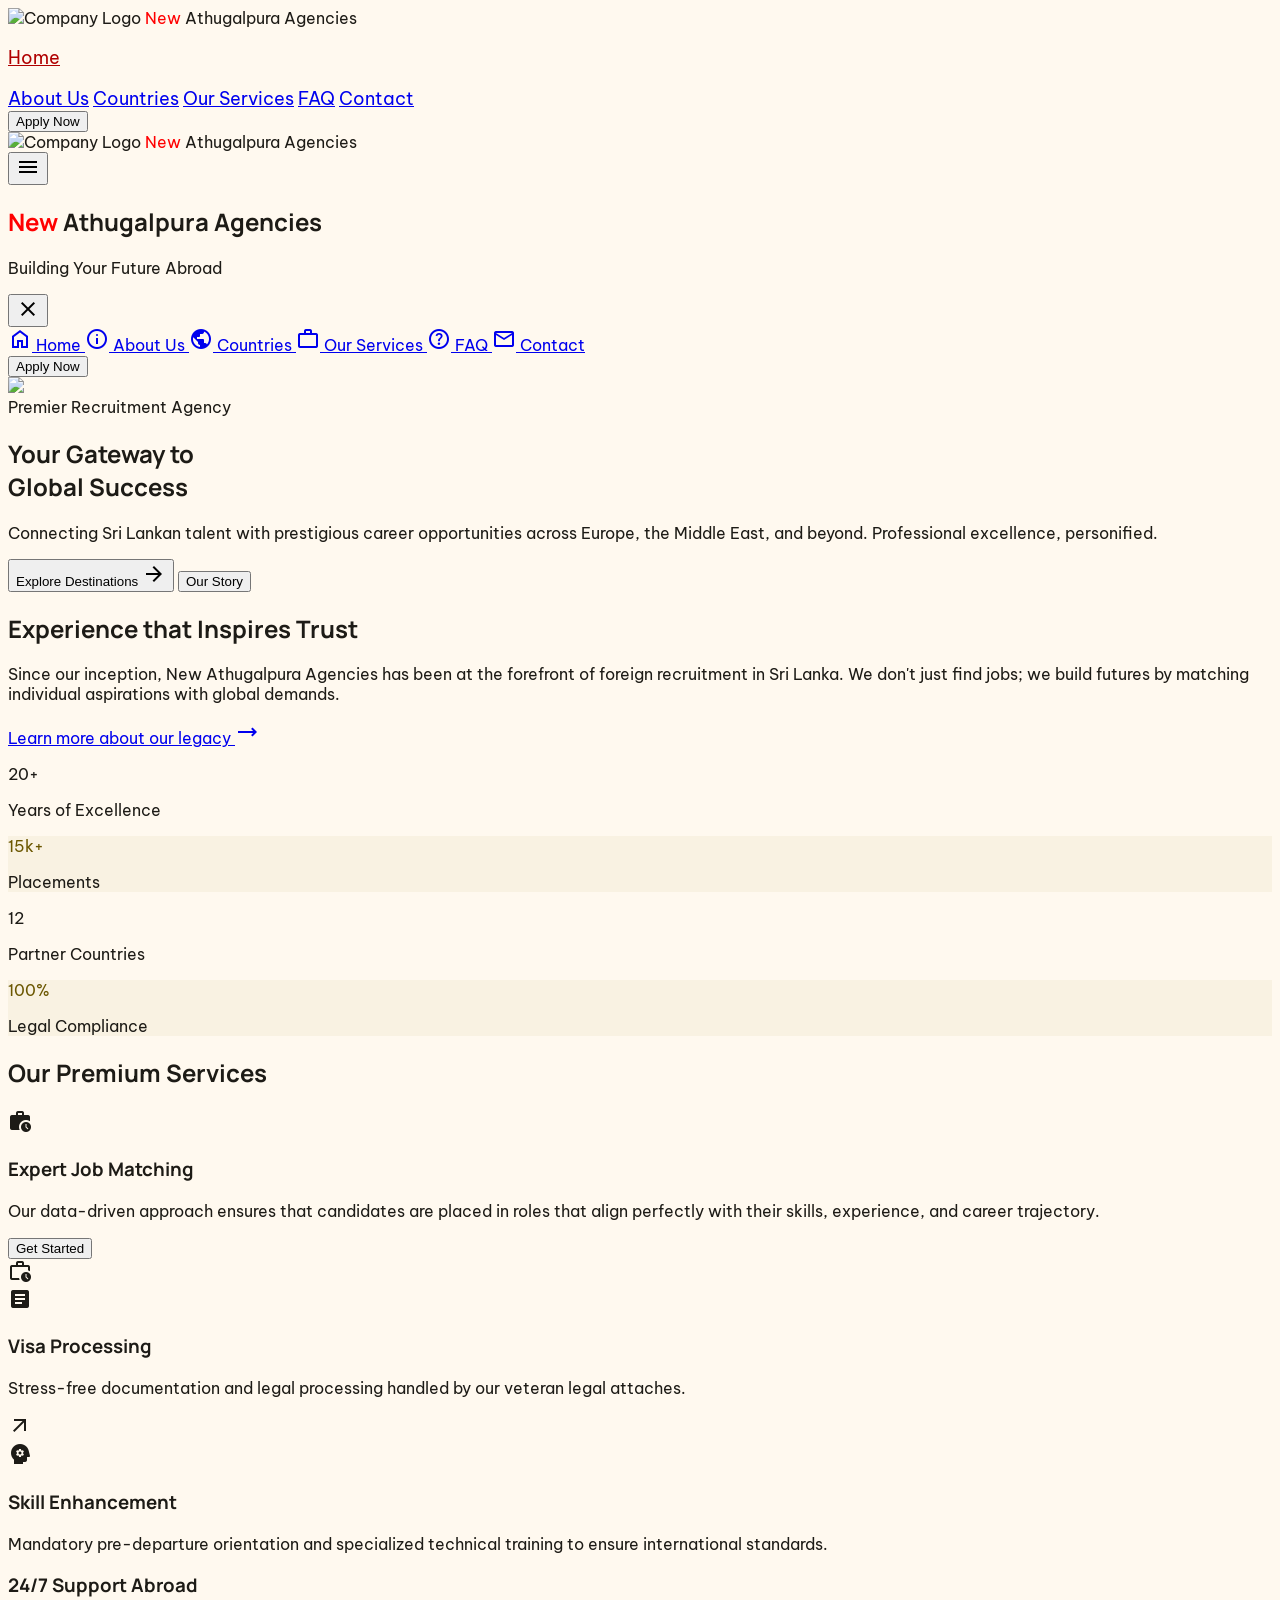
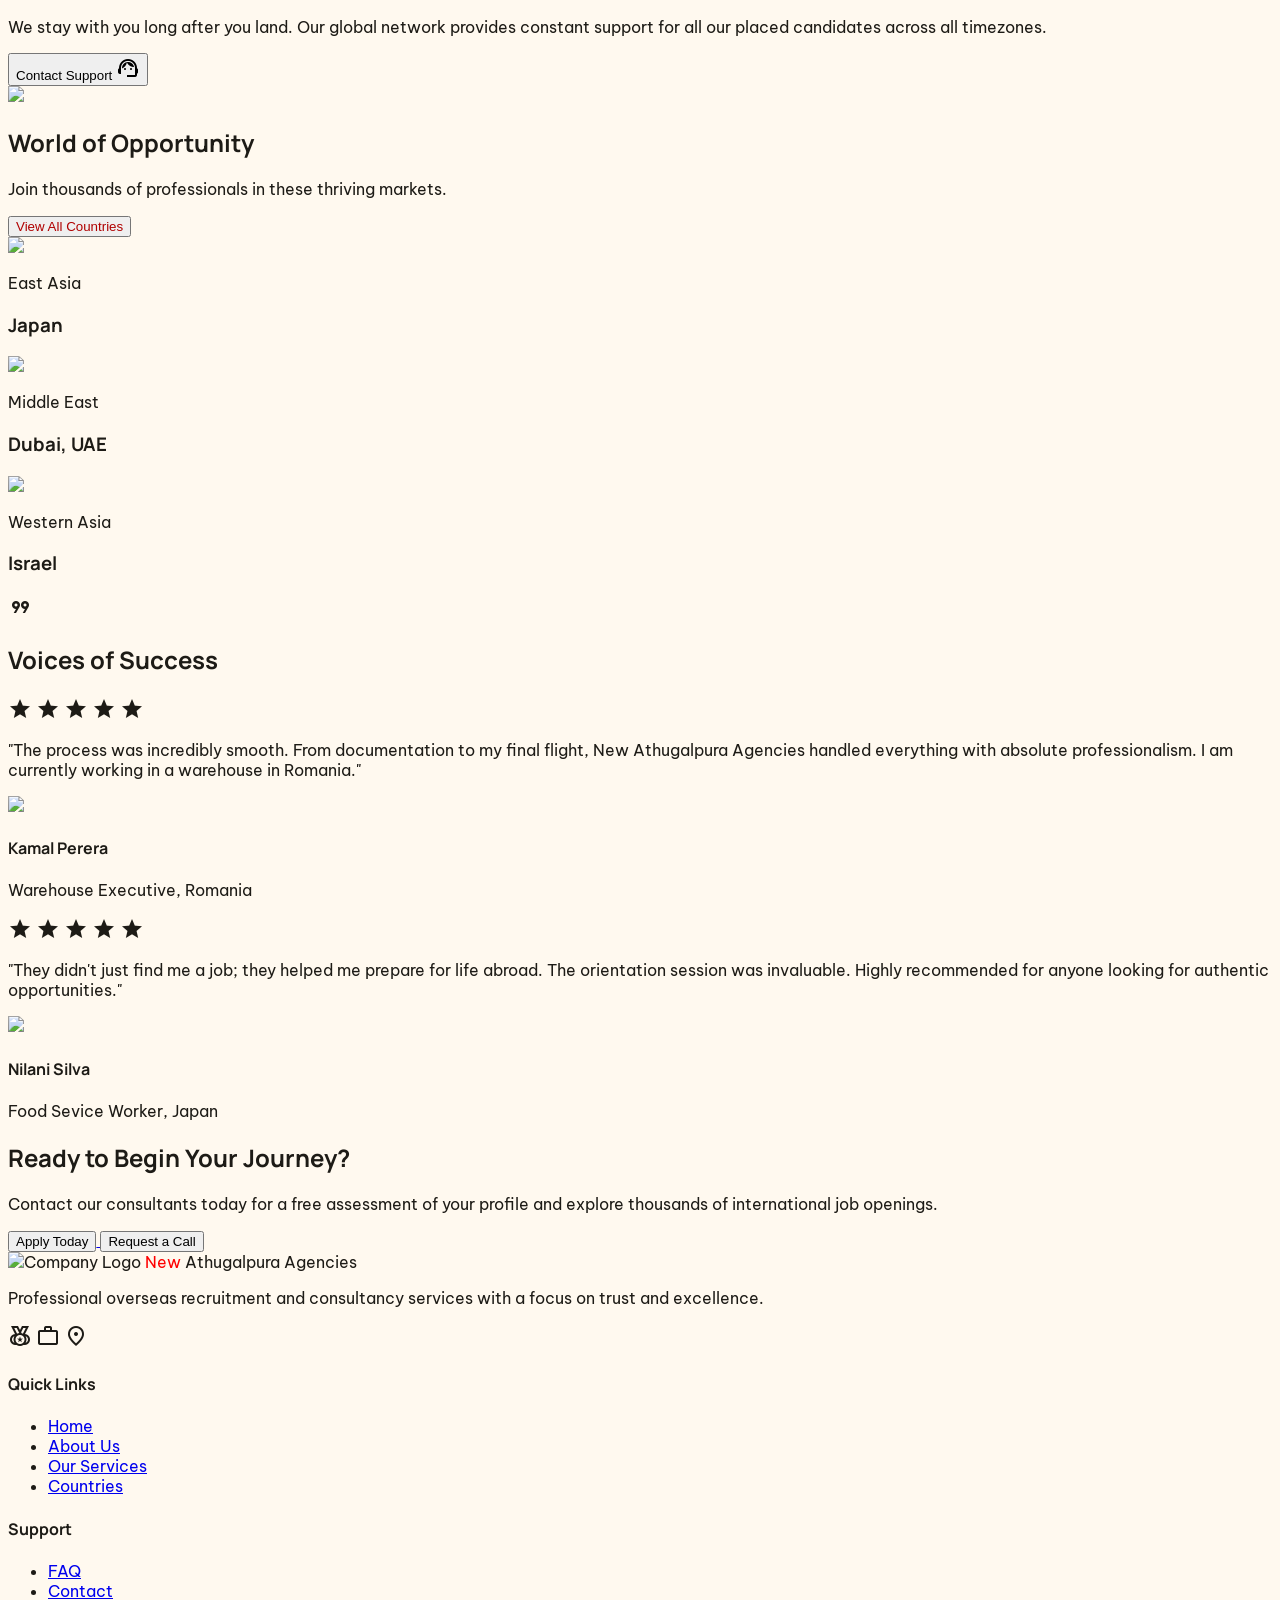
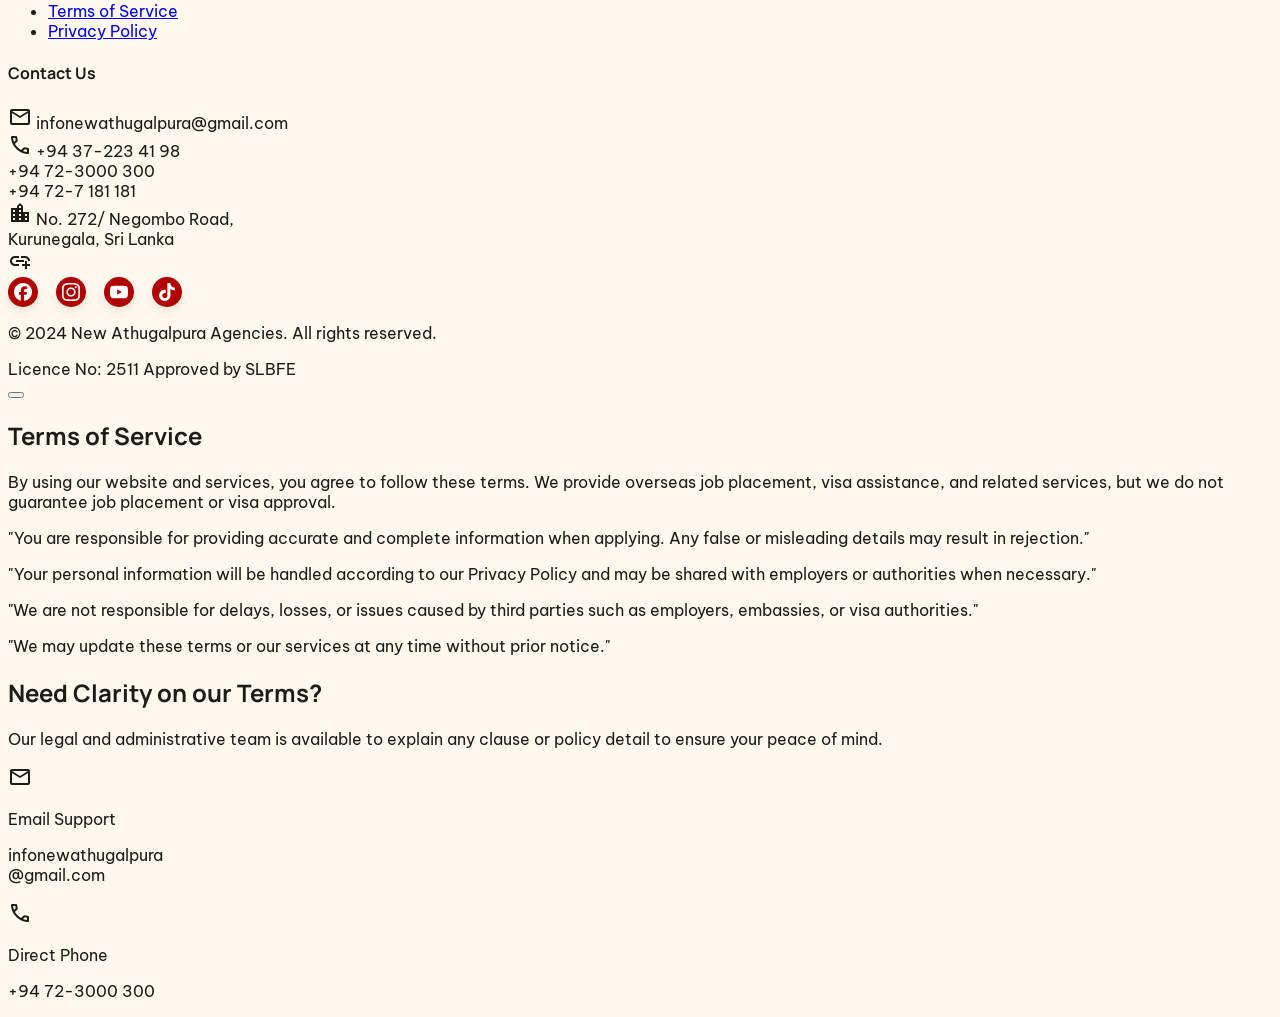
==== index.html @ 902ceb05 "Add files via upload" ====
<!DOCTYPE html>

<html class="light" lang="en"><head>
<meta charset="utf-8"/>
<meta content="width=device-width, initial-scale=1.0" name="viewport"/>
<title>Home | New Athugalpura Agencies</title>
<link rel="stylesheet" href="src/bootstrap.css">
<link rel="stylesheet" href="style.css">
<link rel="icon" href="src/LOGO.png">
<script src="https://cdn.tailwindcss.com?plugins=forms,container-queries"></script>
<link href="https://fonts.googleapis.com/css2?family=Manrope:wght@400;600;700;800&amp;family=Be+Vietnam+Pro:wght@400;500;600&amp;family=Inter:wght@400;500&amp;family=Material+Symbols+Outlined:wght,FILL@100..700,0..1&amp;display=swap" rel="stylesheet"/>
<link href="https://fonts.googleapis.com/css2?family=Material+Symbols+Outlined:wght,FILL@100..700,0..1&amp;display=swap" rel="stylesheet"/>
<script id="tailwind-config">
        tailwind.config = {
            darkMode: "class",
            theme: {
                extend: {
                    colors: {
                        "secondary-container": "#fed65b",
                        "surface-container-highest": "#e7e2d8",
                        "on-tertiary-fixed-variant": "#0034bf",
                        "on-surface-variant": "#5d3f3b",
                        "on-secondary-fixed": "#241a00",
                        "primary-fixed-dim": "#ffb4a8",
                        "on-secondary-container": "#745c00",
                        "on-tertiary-container": "#d1d7ff",
                        "on-primary-fixed": "#410000",
                        "tertiary-fixed": "#dde1ff",
                        "on-tertiary": "#ffffff",
                        "surface-tint": "#c00000",
                        "on-primary-fixed-variant": "#930000",
                        "inverse-on-surface": "#f6f0e6",
                        "primary-container": "#c10000",
                        "primary-fixed": "#ffdad4",
                        "surface-dim": "#dfd9d0",
                        "surface-container-high": "#ede7de",
                        "secondary-fixed-dim": "#e9c349",
                        "surface-container": "#f3ede3",
                        "outline-variant": "#e7bdb6",
                        "inverse-surface": "#32302a",
                        "on-surface": "#1d1b16",
                        "on-secondary-fixed-variant": "#574500",
                        "on-secondary": "#ffffff",
                        "on-background": "#1d1b16",
                        "error": "#ba1a1a",
                        "on-primary": "#ffffff",
                        "tertiary-fixed-dim": "#b9c3ff",
                        "on-primary-container": "#ffcec6",
                        "surface-container-low": "#f9f3e9",
                        "primary": "#940000",
                        "tertiary": "#0035c0",
                        "error-container": "#ffdad6",
                        "background": "#fff9ef",
                        "tertiary-container": "#0047f9",
                        "on-error": "#ffffff",
                        "secondary": "#735c00",
                        "surface-variant": "#e7e2d8",
                        "surface-bright": "#fff9ef",
                        "secondary-fixed": "#ffe088",
                        "on-tertiary-fixed": "#001356",
                        "on-error-container": "#93000a",
                        "surface": "#fff9ef",
                        "inverse-primary": "#ffb4a8",
                        "outline": "#926f69",
                        "surface-container-lowest": "#ffffff"
                    },
                    fontFamily: {
                        "headline": ["Manrope"],
                        "body": ["Be Vietnam Pro"],
                        "label": ["Inter"]
                    },
                    borderRadius: {"DEFAULT": "0.125rem", "lg": "0.25rem", "xl": "0.5rem", "full": "0.75rem"},
                },
            },
        }
    </script>
<style>
        .material-symbols-outlined {
            font-variation-settings: 'FILL' 0, 'wght' 400, 'GRAD' 0, 'opsz' 24;
            display: inline-block;
            line-height: 1;
        }
        .hero-gradient {
            background: linear-gradient(135deg, rgba(148,0,0,0.9) 0%, rgba(193,0,0,0.7) 100%);
        }
        .glass-nav {
            backdrop-filter: blur(20px);
            -webkit-backdrop-filter: blur(20px);
        }
        body {
            font-family: 'Be Vietnam Pro', sans-serif;
            background-color: #FFF9EF;
            color: #1D1B16;
        }
        h1, h2, h3, h4 {
            font-family: 'Manrope', sans-serif;
        }
    </style>
</head>
<body class="bg-surface text-on-surface">
<!-- TopNavBar (Desktop) -->
<header class="fixed top-0 left-0 right-0 z-40 bg-[#FFF9EF] dark:bg-stone-900/80 backdrop-blur-md shadow-[0_20px_40px_rgba(29,27,22,0.06)] hidden md:block">
<div class="max-w-7xl mx-auto flex justify-between items-center w-full px-8 py-4">
<div class="flex items-center gap-3">
<img alt="Company Logo" class="h-12 w-12 object-contain" data-alt="Minimalist geometric logo for New Athugalpura Agencies in deep red and white, professional recruitment aesthetic" src="src/LOGO.png"/>
<span class="text-xl font-bold text-[#1D1B16] dark:text-stone-100 font-headline tracking-tight"><span style="color: red;">New</span> Athugalpura Agencies</span>
</div>
<nav class="flex items-center gap-8">
<a style="font-size:18px;" class="text-[#C10000] border-b-2 border-[#C10000] pb-1 font-headline font-bold tracking-tight text-sm BTbrown" href="index.html"><p>Home</p></a>
<a style="font-size:18px;" class="text-[#1D1B16] dark:text-stone-300 opacity-80 hover:text-[#C10000] hover:underline decoration-[#D4AF37] decoration-2 underline-offset-4 transition-all duration-300 text-sm font-headline font-bold" href="aboutUs.html">About Us</a>
<a style="font-size:18px;" class="text-[#1D1B16] dark:text-stone-300 opacity-80 hover:text-[#C10000] hover:underline decoration-[#D4AF37] decoration-2 underline-offset-4 transition-all duration-300 text-sm font-headline font-bold" href="Countries.html">Countries</a>
<a style="font-size:18px;" class="text-[#1D1B16] dark:text-stone-300 opacity-80 hover:text-[#C10000] hover:underline decoration-[#D4AF37] decoration-2 underline-offset-4 transition-all duration-300 text-sm font-headline font-bold" href="OurServices.html">Our Services</a>
<a style="font-size:18px;" class="text-[#1D1B16] dark:text-stone-300 opacity-80 hover:text-[#C10000] hover:underline decoration-[#D4AF37] decoration-2 underline-offset-4 transition-all duration-300 text-sm font-headline font-bold" href="Q&A.html">FAQ</a>
<a style="font-size:18px;" class="text-[#1D1B16] dark:text-stone-300 opacity-80 hover:text-[#C10000] hover:underline decoration-[#D4AF37] decoration-2 underline-offset-4 transition-all duration-300 text-sm font-headline font-bold" href="contact.htm">Contact</a>
</nav>
<a href="application.html">
<button class="bg-primary-container text-on-primary px-6 py-2.5 rounded-lg font-headline font-bold text-sm transition-all duration-300 active:scale-95 shadow-md">
                Apply Now
            </button>
            </a>
</div>
</header>
<!-- Mobile Header with Hamburger -->
<header class="fixed top-0 left-0 right-0 z-40 bg-[#FFF9EF] flex md:hidden justify-between items-center px-6 py-4 border-b border-[#E7E2D8]">
<div class="flex items-center gap-2">
<img alt="Company Logo" class="h-8 w-8" data-alt="Small agency icon logo for mobile header" src="src/LOGO.png"/>
<span class="font-headline font-bold text-lg text-[#1D1B16]"><span style="color: red;">New </span>Athugalpura Agencies</span>
</div>
<button class="p-2 text-primary" onclick="document.getElementById('mobile-menu').classList.remove('-translate-x-full')">
<span class="material-symbols-outlined text-3xl">menu</span>
</button>
</header>
<!-- SideNavBar (Mobile Pop-up) -->
<div class="fixed inset-0 z-50 transform -translate-x-full transition-transform duration-300 md:hidden" id="mobile-menu">
<div class="absolute inset-0 bg-on-surface/20 backdrop-blur-sm" onclick="document.getElementById('mobile-menu').classList.add('-translate-x-full')"></div>
<aside class="relative h-full w-80 bg-[#FFF9EF] flex flex-col p-6 space-y-4 shadow-2xl">
<div class="flex justify-between items-center mb-4">
<div>
<h2 class="text-lg font-bold text-[#1D1B16] font-headline"><span style="color: red;">New </span> Athugalpura Agencies</h2>
<p class="text-xs text-on-surface-variant font-label">Building Your Future Abroad</p>
</div>
<button class="p-2" onclick="document.getElementById('mobile-menu').classList.add('-translate-x-full')">
<span class="material-symbols-outlined">close</span>
</button>
</div>
<nav class="flex flex-col gap-2">
<a class="flex items-center gap-4 p-4 bg-[#F9F3E9] text-[#C10000] rounded-lg font-headline font-semibold" href="#">
<span class="material-symbols-outlined">home</span> Home
                </a>
<a class="flex items-center gap-4 p-4 text-[#1D1B16] hover:bg-[#E7E2D8] transition-colors rounded-lg font-headline font-semibold" href="aboutUs.html">
<span class="material-symbols-outlined">info</span> About Us
                </a>
<a class="flex items-center gap-4 p-4 text-[#1D1B16] hover:bg-[#E7E2D8] transition-colors rounded-lg font-headline font-semibold" href="Countries.html">
<span class="material-symbols-outlined">public</span> Countries
                </a>
<a class="flex items-center gap-4 p-4 text-[#1D1B16] hover:bg-[#E7E2D8] transition-colors rounded-lg font-headline font-semibold" href="OurServices.html">
<span class="material-symbols-outlined">work</span> Our Services
                </a>
<a class="flex items-center gap-4 p-4 text-[#1D1B16] hover:bg-[#E7E2D8] transition-colors rounded-lg font-headline font-semibold" href="Q&A.html">
<span class="material-symbols-outlined">help</span> FAQ
                </a>
<a class="flex items-center gap-4 p-4 text-[#1D1B16] hover:bg-[#E7E2D8] transition-colors rounded-lg font-headline font-semibold" href="contact.htm">
<span class="material-symbols-outlined">mail</span> Contact
                </a>
</nav>
<div class="mt-auto">
<a href="application.html">
<button class="w-full bg-[#940000] text-white py-4 rounded-lg font-headline font-bold uppercase tracking-widest text-xs">
                    Apply Now
                </button>
</a>

</div>
</aside>
</div>
<main class="pt-16 md:pt-0">
<!-- Hero Slider Section -->
<section class="relative h-[600px] md:h-[870px] overflow-hidden flex items-center">
<div class="absolute inset-0 z-0">
<img class="w-full h-full object-cover" data-alt="Cinematic wide shot of a modern international airport terminal with golden sunset light streaming through glass windows" src="https://lh3.googleusercontent.com/aida-public/[base64]"/>
<div class="absolute inset-0 hero-gradient opacity-60"></div>
<div class="absolute inset-0 bg-gradient-to-t from-[#1D1B16] via-transparent to-transparent opacity-80"></div>
</div>
<div class="relative z-10 max-w-7xl mx-auto px-6 md:px-8 w-full">
<div class="max-w-2xl space-y-6">
<span class="inline-block px-4 py-1.5 bg-secondary-fixed text-on-secondary-fixed text-[0.75rem] font-bold font-label uppercase tracking-widest rounded-full">Premier Recruitment Agency</span>
<h1 class="text-white text-4xl md:text-5xl lg:text-7xl font-headline font-bold leading-[1.1] tracking-tight">
                        Your Gateway to <br/><span class="text-secondary-container">Global Success</span>
</h1>
<p class="text-white/90 text-base md:text-xl font-body max-w-lg leading-relaxed">
                        Connecting Sri Lankan talent with prestigious career opportunities across Europe, the Middle East, and beyond. Professional excellence, personified.
                    </p>
<div class="flex flex-col sm:flex-row gap-4 pt-4">
<button class="bg-white text-primary font-headline font-bold px-8 py-4 rounded-lg flex items-center justify-center gap-2 transition-all hover:bg-secondary-container hover:text-on-secondary-container">
                            Explore Destinations <span class="material-symbols-outlined">arrow_forward</span>
</button>
<button class="border border-white/30 backdrop-blur-md text-white font-headline font-bold px-8 py-4 rounded-lg hover:bg-white/10">
                            Our Story
                        </button>
</div>
</div>
</div>
<!-- Pagination Indicators -->
<div class="absolute bottom-10 right-6 md:right-8 flex gap-3">
<div class="w-8 md:w-12 h-1 bg-secondary-container rounded-full"></div>
<div class="w-8 md:w-12 h-1 bg-white/30 rounded-full"></div>
<div class="w-8 md:w-12 h-1 bg-white/30 rounded-full"></div>
</div>
</section>
<!-- Stats Section (Intro) -->
<section class="bg-surface-container-low py-16 md:py-24">
<div class="max-w-7xl mx-auto px-6 md:px-8 grid grid-cols-1 md:grid-cols-12 gap-12 md:gap-16 items-center">
<div class="md:col-span-5 space-y-6">
<h2 class="text-3xl md:text-4xl font-headline font-bold text-on-surface">Experience that <span class="text-primary">Inspires Trust</span></h2>
<p class="text-on-surface-variant font-body leading-relaxed text-base md:text-lg">
                        Since our inception, New Athugalpura Agencies has been at the forefront of foreign recruitment in Sri Lanka. We don't just find jobs; we build futures by matching individual aspirations with global demands.
                    </p>
<div class="pt-4">
<a class="text-primary font-headline font-bold flex items-center gap-2 hover:gap-4 transition-all" href="New Athugalpura Profile original.pdf">
                            Learn more about our legacy <span class="material-symbols-outlined">trending_flat</span>
</a>
</div>
</div>


<div class="md:col-span-7 grid grid-cols-2 gap-4 md:gap-8">
<div class="bg-surface-container-low p-10 rounded-xl relative overflow-hidden group hover:bg-surface-container-high transition-colors">
<div class="text-5xl font-headline font-extrabold text-primary mb-2">
<p class="text-3xl md:text-5xl font-headline font-bold text-primary" data-suffix="+" data-target="20" id="stat-years">0+</p>
<p class="text-on-surface font-label font-medium uppercase tracking-wider text-[10px] md:text-xs">Years of Excellence</p>
</div>
</div>
<div style="background-color: rgba(138, 129, 0, 0.055);" class="bg-surface-container-low p-10 rounded-xl relative overflow-hidden group hover:bg-surface-container-high transition-colors">
<div class="text-5xl font-headline font-extrabold text-primary mb-2">
<p style="color: rgb(107, 87, 0);" class="text-3xl md:text-5xl font-headline font-bold text-primary" data-suffix="k+" data-target="15" id="stat-placements">0k+</p>
<p class="text-on-surface font-label font-medium uppercase tracking-wider text-[10px] md:text-xs">Placements</p>
</div>
</div>
<div class="bg-surface-container-low p-10 rounded-xl relative overflow-hidden group hover:bg-surface-container-high transition-colors">
<div class="text-5xl font-headline font-extrabold text-primary mb-2">
<p class="text-3xl md:text-5xl font-headline font-bold text-primary" data-suffix="" data-target="12" id="stat-countries">0</p>
<p class="text-on-surface font-label font-medium uppercase tracking-wider text-[10px] md:text-xs">Partner Countries</p>
</div>
</div>
<div style="background-color: rgba(138, 129, 0, 0.055);" class="bg-surface-container-low p-10 rounded-xl relative overflow-hidden group hover:bg-surface-container-high transition-colors">
<div class="text-5xl font-headline font-extrabold text-primary mb-2">
<p style="color: rgb(107, 87, 0);" class="text-3xl md:text-5xl font-headline font-bold text-primary" data-suffix="%" data-target="100" id="stat-compliance">0%</p>
<p class="text-on-surface font-label font-medium uppercase tracking-wider text-[10px] md:text-xs">Legal Compliance</p>
</div>
</div>
</div>

</div>
</section>

<!-- Expert Services Section (Bento Layout) -->
<section class="py-16 md:py-24 bg-surface">
<div class="max-w-7xl mx-auto px-6 md:px-8">
<div class="mb-12 md:mb-16">
<h2 class="text-3xl font-headline font-bold mb-4">Our Premium Services</h2>
<div class="h-1.5 w-24 bg-primary"></div>
</div>
<div class="grid grid-cols-1 md:grid-cols-3 gap-6">
<!-- Service Card 1 -->
<div class="md:col-span-2 bg-surface-container rounded-3xl p-8 md:p-10 flex flex-col justify-between group hover:shadow-xl transition-shadow relative overflow-hidden">
<div class="relative z-10 space-y-4 max-w-md">
<span class="material-symbols-outlined text-4xl text-primary" style="font-variation-settings: 'FILL' 1;">work_history</span>
<h3 class="text-2xl font-headline font-bold">Expert Job Matching</h3>
<p class="text-on-surface-variant leading-relaxed">
                                Our data-driven approach ensures that candidates are placed in roles that align perfectly with their skills, experience, and career trajectory.
                            </p>
</div>
<div class="mt-8 relative z-10">
<a href="application.html">
<button class="bg-primary text-white px-6 py-3 rounded-full font-headline text-sm font-bold group-hover:scale-105 transition-transform">Get Started</button>
</a>
</div>
<div class="absolute -bottom-10 -right-10 opacity-5 group-hover:opacity-10 transition-opacity pointer-events-none">
<span class="material-symbols-outlined text-[10rem] md:text-[15rem]">work_history</span>
</div>
</div>
<!-- Service Card 2 -->
<div class="bg-secondary-container rounded-3xl p-8 md:p-10 flex flex-col group hover:shadow-xl transition-shadow border border-secondary/10">
<div class="mb-8">
<span class="material-symbols-outlined text-4xl text-on-secondary-container" style="font-variation-settings: 'FILL' 1;">article</span>
</div>
<h3 class="text-2xl font-headline font-bold mb-4">Visa Processing</h3>
<p class="text-on-secondary-container/80 leading-relaxed font-body mb-6">
                            Stress-free documentation and legal processing handled by our veteran legal attaches.
                        </p>
<div class="mt-auto">
<span class="material-symbols-outlined text-on-secondary-container">arrow_outward</span>
</div>
</div>
<!-- Service Card 3 -->
<div class="bg-surface-container rounded-3xl p-8 md:p-10 flex flex-col group hover:shadow-xl transition-shadow">
<div class="mb-8">
<span class="material-symbols-outlined text-4xl text-primary" style="font-variation-settings: 'FILL' 1;">psychology</span>
</div>
<h3 class="text-2xl font-headline font-bold mb-4">Skill Enhancement</h3>
<p class="text-on-surface-variant leading-relaxed font-body">
                            Mandatory pre-departure orientation and specialized technical training to ensure international standards.
                        </p>
</div>
<!-- Service Card 4 -->
<div class="md:col-span-2 bg-[#1D1B16] text-white rounded-3xl p-8 md:p-10 flex flex-col md:flex-row items-center gap-8 md:gap-10 group hover:shadow-xl transition-shadow overflow-hidden">
<div class="flex-1 space-y-4">
<h3 class="text-2xl font-headline font-bold">24/7 Support Abroad</h3>
<p class="text-white/70 leading-relaxed font-body">
                                We stay with you long after you land. Our global network provides constant support for all our placed candidates across all timezones.
                            </p>
<a href="contact.htm">
<button class="text-secondary-fixed font-headline font-bold flex items-center gap-2">Contact Support <span class="material-symbols-outlined">support_agent</span></button>
</a>
</div>
<div class="w-full md:w-1/3 aspect-video bg-surface-container-highest/10 rounded-xl overflow-hidden relative">
<img class="w-full h-full object-cover grayscale group-hover:grayscale-0 transition-all duration-500" data-alt="Close-up of professional business hands typing on a laptop in a modern dimly lit office space" src="https://lh3.googleusercontent.com/aida-public/[base64]"/>
</div>
</div>
</div>
</div>
</section>
<!-- Popular Destinations (Asymmetric Grid) -->
<section class="py-16 md:py-24 bg-surface-container-low">
<div class="max-w-7xl mx-auto px-6 md:px-8">
<div class="flex flex-col sm:flex-row justify-between items-start sm:items-end mb-12 md:mb-16 gap-6">
<div>
<h2 class="text-3xl md:text-4xl font-headline font-bold mb-4">World of Opportunity</h2>
<p class="text-on-surface-variant max-w-md">Join thousands of professionals in these thriving markets.</p>
</div>
<a href="Countries.html">
<button class="text-primary font-headline font-bold border-b-2 border-primary pb-1 self-start sm:self-auto BTbrown">View All Countries</button>
</a>
</div>
<div class="grid grid-cols-1 md:grid-cols-12 gap-6 md:gap-8 h-auto">
<!-- Germany - Large Card -->
<div class="md:col-span-7 group relative overflow-hidden rounded-3xl cursor-pointer h-[400px] md:h-[600px]">
<img class="w-full h-full object-cover transition-transform duration-700 group-hover:scale-110" data-alt="The Brandenburg Gate in Berlin at twilight, with vibrant blue sky and warm city lights reflecting off the cobblestones" src="src/JapanHom.png"/>
<div class="absolute inset-0 bg-gradient-to-t from-black/80 via-transparent to-transparent"></div>
<div class="absolute bottom-6 md:bottom-8 left-6 md:left-8 text-white">
<p class="text-[10px] md:text-xs font-bold uppercase tracking-widest text-secondary-container mb-2">East Asia</p>
<h3 class="text-2xl md:text-3xl font-headline font-bold">Japan</h3>
</div>
</div>
<!-- Small Cards Grid -->
<div class="md:col-span-5 grid grid-cols-1 sm:grid-cols-2 md:grid-cols-1 gap-6 md:gap-8">
<div class="group relative overflow-hidden rounded-3xl cursor-pointer h-[300px] md:h-[284px]">
<img class="w-full h-full object-cover transition-transform duration-700 group-hover:scale-110" data-alt="Stunning aerial view of the Burj Khalifa and Dubai skyline at night with dense city lights and highways" src="src/DubaiHome.png"/>
<div class="absolute inset-0 bg-gradient-to-t from-black/80 via-transparent to-transparent"></div>
<div class="absolute bottom-6 md:bottom-8 left-6 md:left-8 text-white">
<p class="text-[10px] md:text-xs font-bold uppercase tracking-widest text-secondary-container mb-2">Middle East</p>
<h3 class="text-xl md:text-2xl font-headline font-bold">Dubai, UAE</h3>
</div>
</div>
<div class="group relative overflow-hidden rounded-3xl cursor-pointer h-[300px] md:h-[284px]">
<img class="w-full h-full object-cover transition-transform duration-700 group-hover:scale-110" data-alt="The Eiffel Tower standing tall against a soft blue morning sky with pinkish clouds and classic Parisian architecture below" src="src/israilHome.png"/>
<div class="absolute inset-0 bg-gradient-to-t from-black/80 via-transparent to-transparent"></div>
<div class="absolute bottom-6 md:bottom-8 left-6 md:left-8 text-white">
<p class="text-[10px] md:text-xs font-bold uppercase tracking-widest text-secondary-container mb-2">Western Asia</p>
<h3 class="text-xl md:text-2xl font-headline font-bold">Israel</h3>
</div>
</div>
</div>
</div>
</div>
</section>
<!-- Testimonial Carousel -->
<section class="py-16 md:py-24 bg-surface overflow-hidden">
<div class="max-w-7xl mx-auto px-6 md:px-8">
<div class="text-center mb-12 md:mb-16 space-y-4">
<span class="text-primary material-symbols-outlined text-4xl md:text-5xl">format_quote</span>
<h2 class="text-3xl md:text-4xl font-headline font-bold">Voices of Success</h2>
</div>
<div class="flex flex-col md:flex-row gap-6 md:gap-8 justify-center overflow-visible">
<!-- Testimonial 1 -->
<div class="w-full md:w-1/2 lg:w-[480px] bg-surface-container-high p-8 md:p-10 rounded-3xl space-y-6 flex-shrink-0 transition-all hover:shadow-lg">
<div class="flex gap-1 text-secondary">
<span class="material-symbols-outlined text-sm md:text-base" style="font-variation-settings: 'FILL' 1;">star</span>
<span class="material-symbols-outlined text-sm md:text-base" style="font-variation-settings: 'FILL' 1;">star</span>
<span class="material-symbols-outlined text-sm md:text-base" style="font-variation-settings: 'FILL' 1;">star</span>
<span class="material-symbols-outlined text-sm md:text-base" style="font-variation-settings: 'FILL' 1;">star</span>
<span class="material-symbols-outlined text-sm md:text-base" style="font-variation-settings: 'FILL' 1;">star</span>
</div>
<p class="text-base md:text-lg font-body italic text-on-surface leading-relaxed">
                            "The process was incredibly smooth. From documentation to my final flight, New Athugalpura Agencies handled everything with absolute professionalism. I am currently working in a warehouse in Romania."
                        </p>
<div class="flex items-center gap-4">
<img class="w-12 h-12 rounded-full object-cover" data-alt="Portrait of a smiling professional man in a business casual shirt with soft natural lighting" src="https://lh3.googleusercontent.com/aida-public/[base64]"/>
<div>
<h4 class="font-headline font-bold text-on-surface text-sm md:text-base">Kamal Perera</h4>
<p class="text-[10px] md:text-xs font-label text-on-surface-variant">Warehouse Executive, Romania</p>
</div>
</div>
</div>
<!-- Testimonial 2 -->
<div class="w-full md:w-1/2 lg:w-[480px] bg-surface-container-high p-8 md:p-10 rounded-3xl space-y-6 flex-shrink-0 transition-all hover:shadow-lg">
<div class="flex gap-1 text-secondary">
<span class="material-symbols-outlined text-sm md:text-base" style="font-variation-settings: 'FILL' 1;">star</span>
<span class="material-symbols-outlined text-sm md:text-base" style="font-variation-settings: 'FILL' 1;">star</span>
<span class="material-symbols-outlined text-sm md:text-base" style="font-variation-settings: 'FILL' 1;">star</span>
<span class="material-symbols-outlined text-sm md:text-base" style="font-variation-settings: 'FILL' 1;">star</span>
<span class="material-symbols-outlined text-sm md:text-base" style="font-variation-settings: 'FILL' 1;">star</span>
</div>
<p class="text-base md:text-lg font-body italic text-on-surface leading-relaxed">
                            "They didn't just find me a job; they helped me prepare for life abroad. The orientation session was invaluable. Highly recommended for anyone looking for authentic opportunities."
                        </p>
<div class="flex items-center gap-4">
<img class="w-12 h-12 rounded-full object-cover" data-alt="Headshot of a confident professional woman with a bright friendly expression in a modern office environment" src="https://lh3.googleusercontent.com/aida-public/[base64]"/>
<div>
<h4 class="font-headline font-bold text-on-surface text-sm md:text-base">Nilani Silva</h4>
<p class="text-[10px] md:text-xs font-label text-on-surface-variant">Food Sevice Worker, Japan</p>
</div>
</div>
</div>
</div>
</div>
</section>
<!-- CTA Section -->
<section class="py-12 md:py-20 px-6 md:px-8">
<div class="max-w-5xl mx-auto bg-primary rounded-[2rem] md:rounded-[3rem] p-8 md:p-20 text-center relative overflow-hidden shadow-2xl">
<div class="relative z-10 space-y-6 md:space-y-8">
<h2 class="text-white text-3xl md:text-5xl font-headline font-bold">Ready to Begin Your Journey?</h2>
<p class="text-white/80 max-w-2xl mx-auto text-base md:text-lg font-body">
                        Contact our consultants today for a free assessment of your profile and explore thousands of international job openings.
                    </p>
<div class="flex flex-col sm:flex-row justify-center gap-4">
<a href="application.html">
<button class="bg-secondary-container text-on-secondary-fixed px-8 md:px-10 py-3 md:py-4 rounded-full font-headline font-bold text-base md:text-lg hover:scale-105 transition-transform">Apply Today</button>
</a>
<button class="bg-transparent border border-white/50 text-white px-8 md:px-10 py-3 md:py-4 rounded-full font-headline font-bold text-base md:text-lg hover:bg-white/10 transition-colors">Request a Call</button>
</div>
</div>
<!-- Decorative Elements -->
<div class="absolute -top-24 -left-24 w-64 h-64 bg-white/5 rounded-full blur-3xl"></div>
<div class="absolute -bottom-24 -right-24 w-96 h-96 bg-secondary/20 rounded-full blur-3xl"></div>
</div>
</section>
</main>
<!-- Footer -->
<!-- Footer -->
<footer class="bg-[#F9F3E9] dark:bg-[#1D1B16] w-full">
<div class="grid grid-cols-1 md:grid-cols-4 gap-12 px-8 py-20 max-w-7xl mx-auto">
<div class="col-span-1 md:col-span-1">
<div class="flex items-center gap-2">
<img alt="Company Logo" class="h-12 w-12" data-alt="Small footer agency logo icon" src="src/LOGO.png"/>
<span class="text-[#1D1B16] font-bold font-headline text-lg"><span style="color: red;">New</span> Athugalpura Agencies</span>
</div>
<p class="text-[#1D1B16]/70 dark:text-[#FFF9EF]/70 font-body text-sm leading-relaxed mb-6">
                    Professional overseas recruitment and consultancy services with a focus on trust and excellence.
                </p>
<div class="flex gap-4">
<span class="material-symbols-outlined text-[#C10000]">social_leaderboard</span>
<span class="material-symbols-outlined text-[#C10000]">work</span>
<span class="material-symbols-outlined text-[#C10000]">location_on</span>
</div>
</div>
<div class="col-span-1">
<h4 class="font-headline font-bold text-on-surface mb-6 uppercase tracking-wider text-xs">Quick Links</h4>
<ul class="space-y-4">
<li><a class="font-body text-sm text-[#1D1B16]/70 dark:text-[#FFF9EF]/70 hover:text-[#C10000] hover:underline underline-offset-4 transition-all" href="index.html">Home</a></li>
<li><a class="font-body text-sm text-[#1D1B16]/70 dark:text-[#FFF9EF]/70 hover:text-[#C10000] hover:underline underline-offset-4 transition-all" href="aboutUs.html">About Us</a></li>
<li><a class="font-body text-sm text-[#1D1B16]/70 dark:text-[#FFF9EF]/70 hover:text-[#C10000] hover:underline underline-offset-4 transition-all" href="OurServices.html">Our Services</a></li>
<li><a class="font-body text-sm text-[#1D1B16]/70 dark:text-[#FFF9EF]/70 hover:text-[#C10000] hover:underline underline-offset-4 transition-all" href="Countries.html">Countries</a></li>
</ul>
</div>
<div class="col-span-1">
<h4 class="font-headline font-bold text-on-surface mb-6 uppercase tracking-wider text-xs">Support</h4>
<ul class="space-y-4">
<li><a class="font-body text-sm text-[#1D1B16]/70 dark:text-[#FFF9EF]/70 hover:text-[#C10000] hover:underline underline-offset-4 transition-all" href="Q&A.html">FAQ</a></li>
<li><a class="font-body text-sm text-[#1D1B16]/70 dark:text-[#FFF9EF]/70 hover:text-[#C10000] hover:underline underline-offset-4 transition-all" href="contact.htm">Contact</a></li>
<li><a class="font-body text-sm text-[#1D1B16]/70 dark:text-[#FFF9EF]/70 hover:text-[#C10000] hover:underline underline-offset-4 transition-all" data-bs-toggle="modal" data-bs-target="#exampleModal" href="#">Terms of Service</a></li>
<li><a class="font-body text-sm text-[#1D1B16]/70 dark:text-[#FFF9EF]/70 hover:text-[#C10000] hover:underline underline-offset-4 transition-all" href="privacyPolicy.html">Privacy Policy</a></li>
</ul>
</div>
<div class="col-span-1">
<h4 class="font-headline font-bold text-on-surface mb-6 uppercase tracking-wider text-xs">Contact Us</h4>
<div class="space-y-4">
<div class="flex items-start gap-3 text-sm text-on-surface-variant font-body">
<span class="material-symbols-outlined text-primary text-lg">mail</span>
                        infonewathugalpura@gmail.com
                    </div>
<div class="flex items-start gap-3 text-sm text-on-surface-variant font-body">
<span class="material-symbols-outlined text-primary text-lg">phone</span>
                        +94 37-223 41 98<br>
                        +94 72-3000  300<br>
                        +94 72-7 181 181
                        
                    </div>
<div class="flex items-start gap-3 text-sm text-on-surface-variant font-body">
<span class="material-symbols-outlined text-primary text-lg">location_city</span>
                        No. 272/ Negombo Road,<br/>Kurunegala, Sri Lanka
                    </div>
<div class="flex items-start gap-3 text-sm text-on-surface-variant font-body">
<span class="material-symbols-outlined text-primary text-lg">add_link</span>
                        <div class="social-container">
                            <a class="fbfooter" href="https://web.facebook.com/newathugalpura" target="_blank"><svg role="img" viewBox="0 0 24 24" xmlns="http://www.w3.org/2000/svg"><title>Facebook</title><path d="M9.101 23.691v-7.98H6.627v-3.667h2.474v-1.58c0-4.085 1.848-5.978 5.858-5.978.401 0 .955.042 1.468.103a8.68 8.68 0 0 1 1.141.195v3.325a8.623 8.623 0 0 0-.653-.036 26.805 26.805 0 0 0-.733-.009c-.707 0-1.259.096-1.675.309a1.686 1.686 0 0 0-.679.622c-.258.42-.374.995-.374 1.752v1.297h3.919l-.386 2.103-.287 1.564h-3.246v8.245C19.396 23.238 24 18.179 24 12.044c0-6.627-5.373-12-12-12s-12 5.373-12 12c0 5.628 3.874 10.35 9.101 11.647Z"/></svg></a>
                            <a class="infooter" href="#" target="_blank"><svg role="img" viewBox="0 0 24 24" xmlns="http://www.w3.org/2000/svg"><title>Instagram</title><path d="M7.0301.084c-1.2768.0602-2.1487.264-2.911.5634-.7888.3075-1.4575.72-2.1228 1.3877-.6652.6677-1.075 1.3368-1.3802 2.127-.2954.7638-.4956 1.6365-.552 2.914-.0564 1.2775-.0689 1.6882-.0626 4.947.0062 3.2586.0206 3.6671.0825 4.9473.061 1.2765.264 2.1482.5635 2.9107.308.7889.72 1.4573 1.388 2.1228.6679.6655 1.3365 1.0743 2.1285 1.38.7632.295 1.6361.4961 2.9134.552 1.2773.056 1.6884.069 4.9462.0627 3.2578-.0062 3.668-.0207 4.9478-.0814 1.28-.0607 2.147-.2652 2.9098-.5633.7889-.3086 1.4578-.72 2.1228-1.3881.665-.6682 1.0745-1.3378 1.3795-2.1284.2957-.7632.4966-1.636.552-2.9124.056-1.2809.0692-1.6898.063-4.948-.0063-3.2583-.021-3.6668-.0817-4.9465-.0607-1.2797-.264-2.1487-.5633-2.9117-.3084-.7889-.72-1.4568-1.3876-2.1228C21.2982 1.33 20.628.9208 19.8378.6165 19.074.321 18.2017.1197 16.9244.0645 15.6471.0093 15.236-.005 11.977.0014 8.718.0076 8.31.0215 7.0301.0839m.1402 21.6932c-1.17-.0509-1.8053-.2453-2.2287-.408-.5606-.216-.96-.4771-1.3819-.895-.422-.4178-.6811-.8186-.9-1.378-.1644-.4234-.3624-1.058-.4171-2.228-.0595-1.2645-.072-1.6442-.079-4.848-.007-3.2037.0053-3.583.0607-4.848.05-1.169.2456-1.805.408-2.2282.216-.5613.4762-.96.895-1.3816.4188-.4217.8184-.6814 1.3783-.9003.423-.1651 1.0575-.3614 2.227-.4171 1.2655-.06 1.6447-.072 4.848-.079 3.2033-.007 3.5835.005 4.8495.0608 1.169.0508 1.8053.2445 2.228.408.5608.216.96.4754 1.3816.895.4217.4194.6816.8176.9005 1.3787.1653.4217.3617 1.056.4169 2.2263.0602 1.2655.0739 1.645.0796 4.848.0058 3.203-.0055 3.5834-.061 4.848-.051 1.17-.245 1.8055-.408 2.2294-.216.5604-.4763.96-.8954 1.3814-.419.4215-.8181.6811-1.3783.9-.4224.1649-1.0577.3617-2.2262.4174-1.2656.0595-1.6448.072-4.8493.079-3.2045.007-3.5825-.006-4.848-.0608M16.953 5.5864A1.44 1.44 0 1 0 18.39 4.144a1.44 1.44 0 0 0-1.437 1.4424M5.8385 12.012c.0067 3.4032 2.7706 6.1557 6.173 6.1493 3.4026-.0065 6.157-2.7701 6.1506-6.1733-.0065-3.4032-2.771-6.1565-6.174-6.1498-3.403.0067-6.156 2.771-6.1496 6.1738M8 12.0077a4 4 0 1 1 4.008 3.9921A3.9996 3.9996 0 0 1 8 12.0077"/></svg></a>
                            <a class="utfooter" href="#" target="_blank"><svg role="img" viewBox="0 0 24 24" xmlns="http://www.w3.org/2000/svg"><title>YouTube</title><path d="M23.498 6.186a3.016 3.016 0 0 0-2.122-2.136C19.505 3.545 12 3.545 12 3.545s-7.505 0-9.377.505A3.017 3.017 0 0 0 .502 6.186C0 8.07 0 12 0 12s0 3.93.502 5.814a3.016 3.016 0 0 0 2.122 2.136c1.871.505 9.376.505 9.376.505s7.505 0 9.377-.505a3.015 3.015 0 0 0 2.122-2.136C24 15.93 24 12 24 12s0-3.93-.502-5.814zM9.545 15.568V8.432L15.818 12l-6.273 3.568z"/></svg></a>
                            <a class="ttfooter" href="https://www.tiktok.com/@newathugalpuraagency?is_from_webapp=1&sender_device=pc" target="_blank"><svg role="img" viewBox="0 0 24 24" xmlns="http://www.w3.org/2000/svg"><title>TikTok</title><path d="M12.525.02c1.31-.02 2.61-.01 3.91-.02.08 1.53.63 3.09 1.75 4.17 1.12 1.11 2.7 1.62 4.24 1.79v4.03c-1.44-.05-2.89-.35-4.2-.97-.57-.26-1.1-.59-1.62-.93-.01 2.92.01 5.84-.02 8.75-.08 1.4-.54 2.79-1.35 3.94-1.31 1.92-3.58 3.17-5.91 3.21-1.43.08-2.86-.31-4.08-1.03-2.02-1.19-3.44-3.37-3.65-5.71-.02-.5-.03-1-.01-1.49.18-1.9 1.12-3.72 2.58-4.96 1.66-1.44 3.98-2.13 6.15-1.72.02 1.48-.04 2.96-.04 4.44-.99-.32-2.15-.23-3.02.37-.63.41-1.11 1.04-1.36 1.75-.21.51-.15 1.07-.14 1.61.24 1.64 1.82 3.02 3.5 2.87 1.12-.01 2.19-.66 2.77-1.61.19-.33.4-.67.41-1.06.1-1.79.06-3.57.07-5.36.01-4.03-.01-8.05.02-12.07z"/></svg></a>
                        </div>
                    </div>                
</div>
</div>
</div>
<div class="max-w-7xl mx-auto px-8 py-8 border-t border-on-surface/5 flex flex-col md:flex-row justify-between items-center gap-4">
<p class="text-xs text-[#1D1B16]/70 dark:text-[#FFF9EF]/70 font-body">© 2024 New Athugalpura Agencies. All rights reserved.</p>
<div class="flex gap-6">
<span class="text-xs text-[#1D1B16]/70 dark:text-[#FFF9EF]/70">Licence No: 2511</span>
<span class="text-xs text-[#1D1B16]/70 dark:text-[#FFF9EF]/70">Approved by SLBFE</span>
</div>
</div>

<!-- Modal -->
<div class="modal fade" id="exampleModal" tabindex="-1" aria-labelledby="exampleModalLabel" aria-hidden="true">
  <div class="modal-dialog modal-dialog-centered modal-lg">
    <div class="modal-content">
      <div class="modal-header">
        <button type="button" class="btn-close" data-bs-dismiss="modal" aria-label="Close"></button>
      </div>
      <div class="modal-body">
      <div>
            
<!-- Modal body -->
<div class="scroll-mt-32 p-8 md:p-12 bg-surface-container rounded-2xl relative overflow-hidden" id="responsibility">
<div class="flex items-start gap-6 mb-6">
<h2 class="text-3xl font-headline font-semibold text-on-surface">Terms of Service</h2>
</div>
<div class="md:pl-[72px]">
<p class="text-on-surface-variant leading-relaxed text-lg mb-6">By using our website and services, you agree to follow these terms. We provide overseas job placement, visa assistance, and related services, but we do not guarantee job placement or visa approval.                            </p>
<div class="bg-surface-container-highest/50 border-l-4 border-secondary p-6 rounded-r-xl">
<p class="text-on-surface font-medium italic">
            "You are responsible for providing accurate and complete information when applying. Any false or misleading details may result in rejection."
                                </p>
</div>
<div class="bg-surface-container-highest/50 border-l-4 border-secondary p-6 rounded-r-xl">
<p class="text-on-surface font-medium italic">
            "Your personal information will be handled according to our Privacy Policy and may be shared with employers or authorities when necessary."
                                </p>
</div>
<div class="bg-surface-container-highest/50 border-l-4 border-secondary p-6 rounded-r-xl">
<p class="text-on-surface font-medium italic">
            "We are not responsible for delays, losses, or issues caused by third parties such as employers, embassies, or visa authorities."
                                </p>
</div>
<div class="bg-surface-container-highest/50 border-l-4 border-secondary p-6 rounded-r-xl">
<p class="text-on-surface font-medium italic">
            "We may update these terms or our services at any time without prior notice."
                                </p>
</div>
</div>
</div>
<!-- Modal Contact -->

               <div class="scroll-mt-32 bg-primary p-12 rounded-3xl text-on-primary" id="contact">
<div class="max-w-2xl">
<h2 class="text-3xl font-headline font-bold mb-6">Need Clarity on our Terms?</h2>
<p class="text-on-primary-container mb-10 text-lg opacity-90">
                                Our legal and administrative team is available to explain any clause or policy detail to ensure your peace of mind.
                            </p>
<div class="grid md:grid-cols-2 gap-8">
<div class="flex items-center gap-4">
<div class="bg-white/10 p-3 rounded-full">
<span class="material-symbols-outlined">mail</span>
</div>
<div>
<p class="text-xs uppercase tracking-widest text-primary-fixed opacity-70">Email Support</p>
<p class="font-semibold text-lg">infonewathugalpura<br>@gmail.com</p>
</div>
</div>
<div class="flex items-center gap-4">
<div class="bg-white/10 p-3 rounded-full">
<span class="material-symbols-outlined">call</span>
</div>
<div>
<p class="text-xs uppercase tracking-widest text-primary-fixed opacity-70">Direct Phone</p>
<p class="font-semibold text-lg">+94 72-3000 300</p>
</div>
</div>
</div>
</div>
</div>
               
        </div>
      </div>

    </div>
  </div>
</div>
</footer>

<script src="src/bootstrap.bundle.min.js"></script>

</body>
</html>
<style>
        /* Custom scrollbar hiding */
        .hide-scrollbar::-webkit-scrollbar {
            display: none;
        }
        .hide-scrollbar {
            -ms-overflow-style: none;
            scrollbar-width: none;
        }
    </style>
<script>
    function animateValue(obj, start, end, duration, suffix) {
        let startTimestamp = null;
        const step = (timestamp) => {
            if (!startTimestamp) startTimestamp = timestamp;
            const progress = Math.min((timestamp - startTimestamp) / duration, 1);
            obj.innerHTML = Math.floor(progress * (end - start) + start) + suffix;
            if (progress < 1) {
                window.requestAnimationFrame(step);
            }
        };
        window.requestAnimationFrame(step);
    }

    const statsObserver = new IntersectionObserver((entries, observer) => {
        entries.forEach(entry => {
            if (entry.isIntersecting) {
                const stats = [
                    document.getElementById('stat-years'),
                    document.getElementById('stat-placements'),
                    document.getElementById('stat-countries'),
                    document.getElementById('stat-compliance')
                ];

                stats.forEach(stat => {
                    const target = parseInt(stat.getAttribute('data-target'));
                    const suffix = stat.getAttribute('data-suffix');
                    animateValue(stat, 0, target, 2000, suffix);
                });

                observer.unobserve(entry.target);
            }
        });
    }, { threshold: 0.5 });

    const statsSection = document.querySelector('section.bg-surface-container-low');
    if (statsSection) {
        statsObserver.observe(statsSection);
    }
</script></body></html>
---- style.css ----
.social-container{
    display: flex;
    gap: 18px;
}

.social-container a{
    background-color: #B00000;
    border-radius: 50%;
    height: 30px;
    width: 30px;
    box-sizing: border-box;
    flex-shrink: 0;
    display: grid;
    place-items: center;
    box-shadow: 0 5px 10px rgba(0, 0, 0, 0.089);
}

.social-container a svg{
    height: 18px;
    fill: #ffffff;
}

.social-container a:hover{
    box-shadow: 0 5px 10px rgba(0, 0, 0, 0.322)   
}

.BTwhite{
    color: white;
}

.BTwhite:hover{
    color: white;
}

.BTbrown{
    color: #B00000;
}
.BTbrown:hover{
    color: #B00000;
}
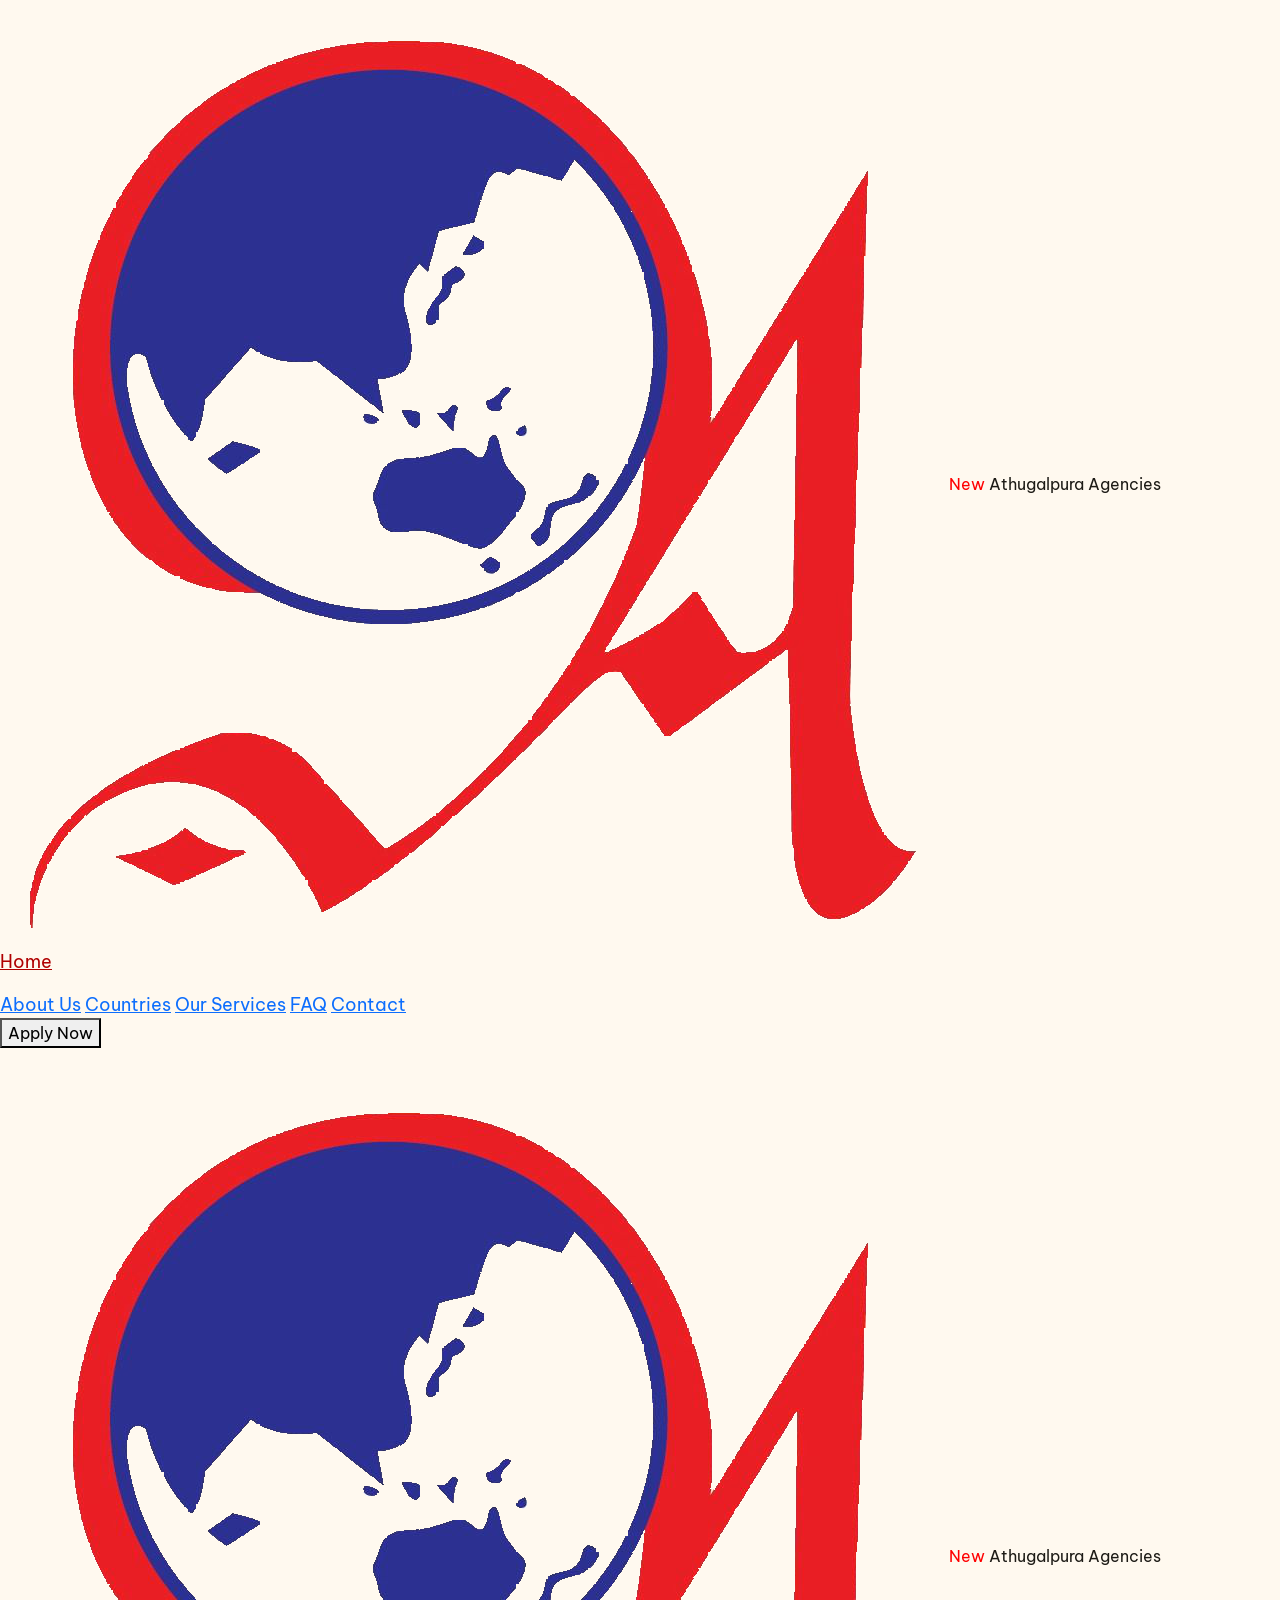
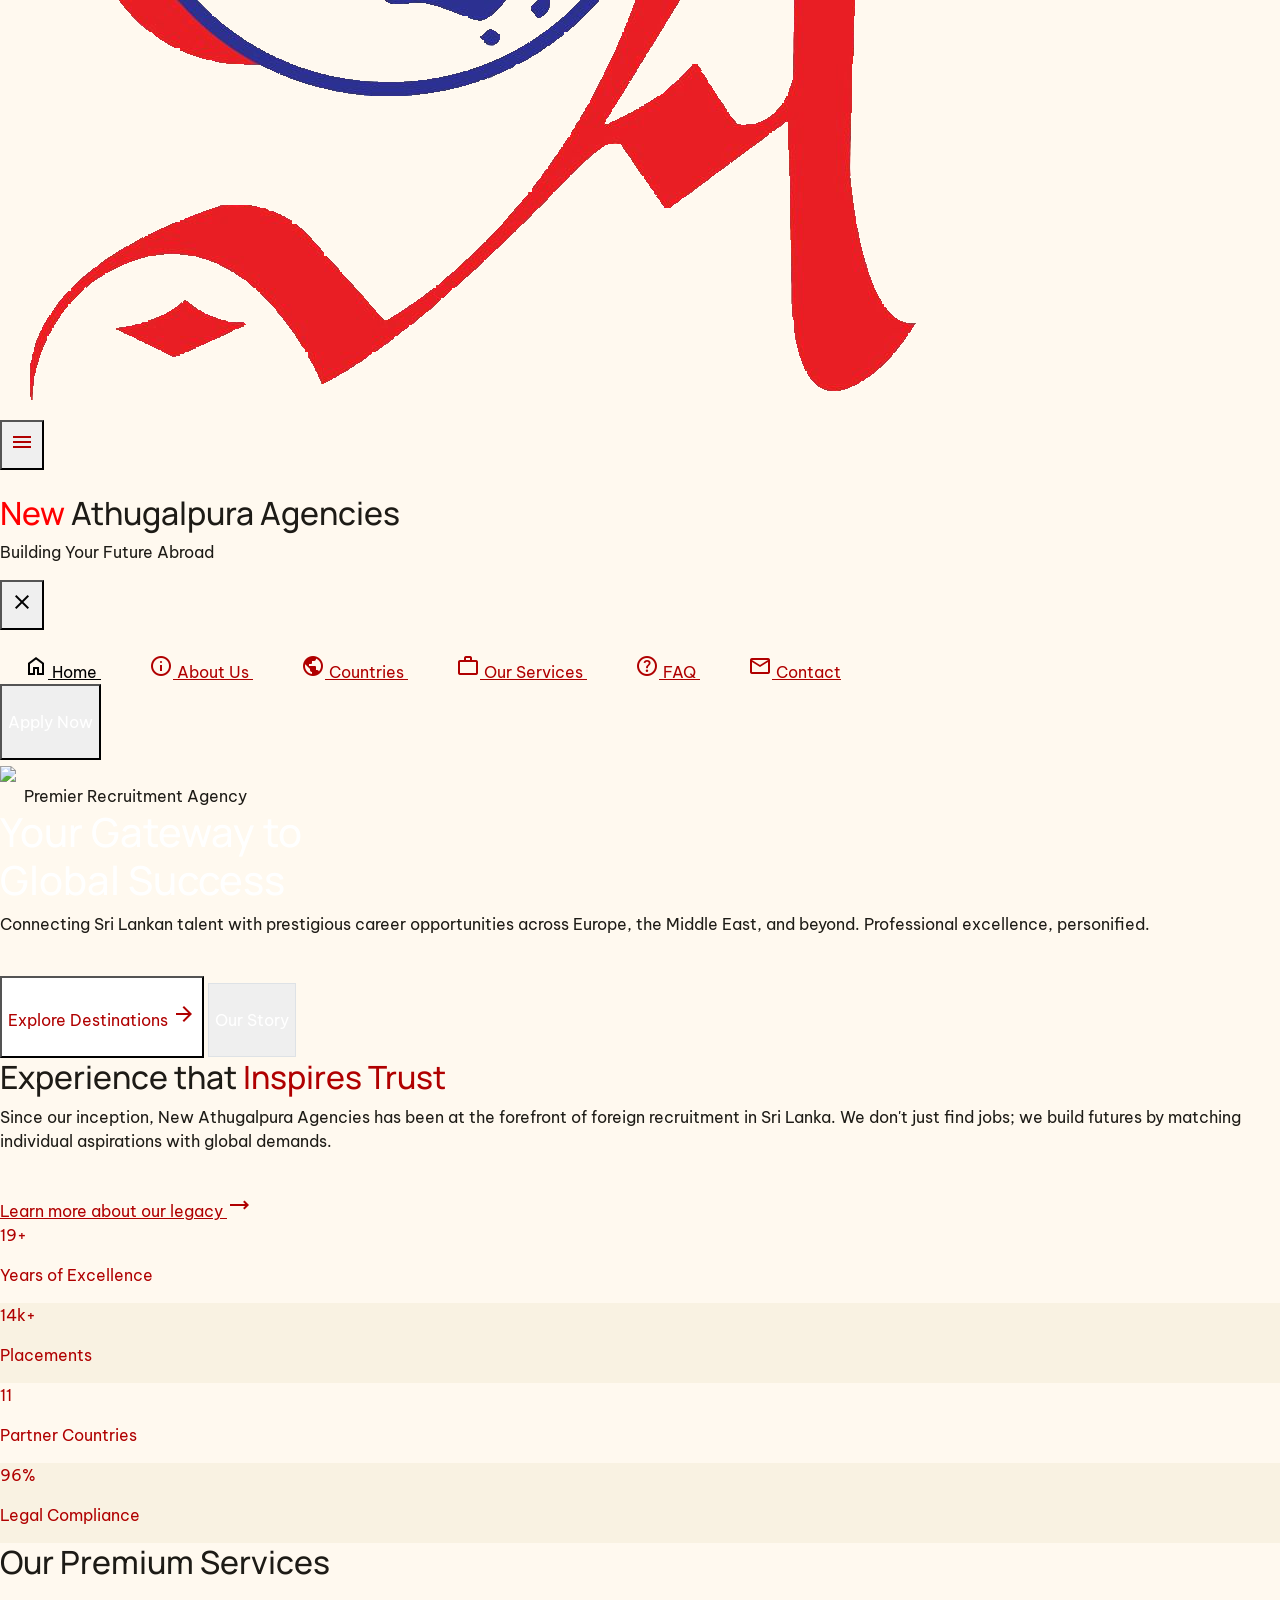
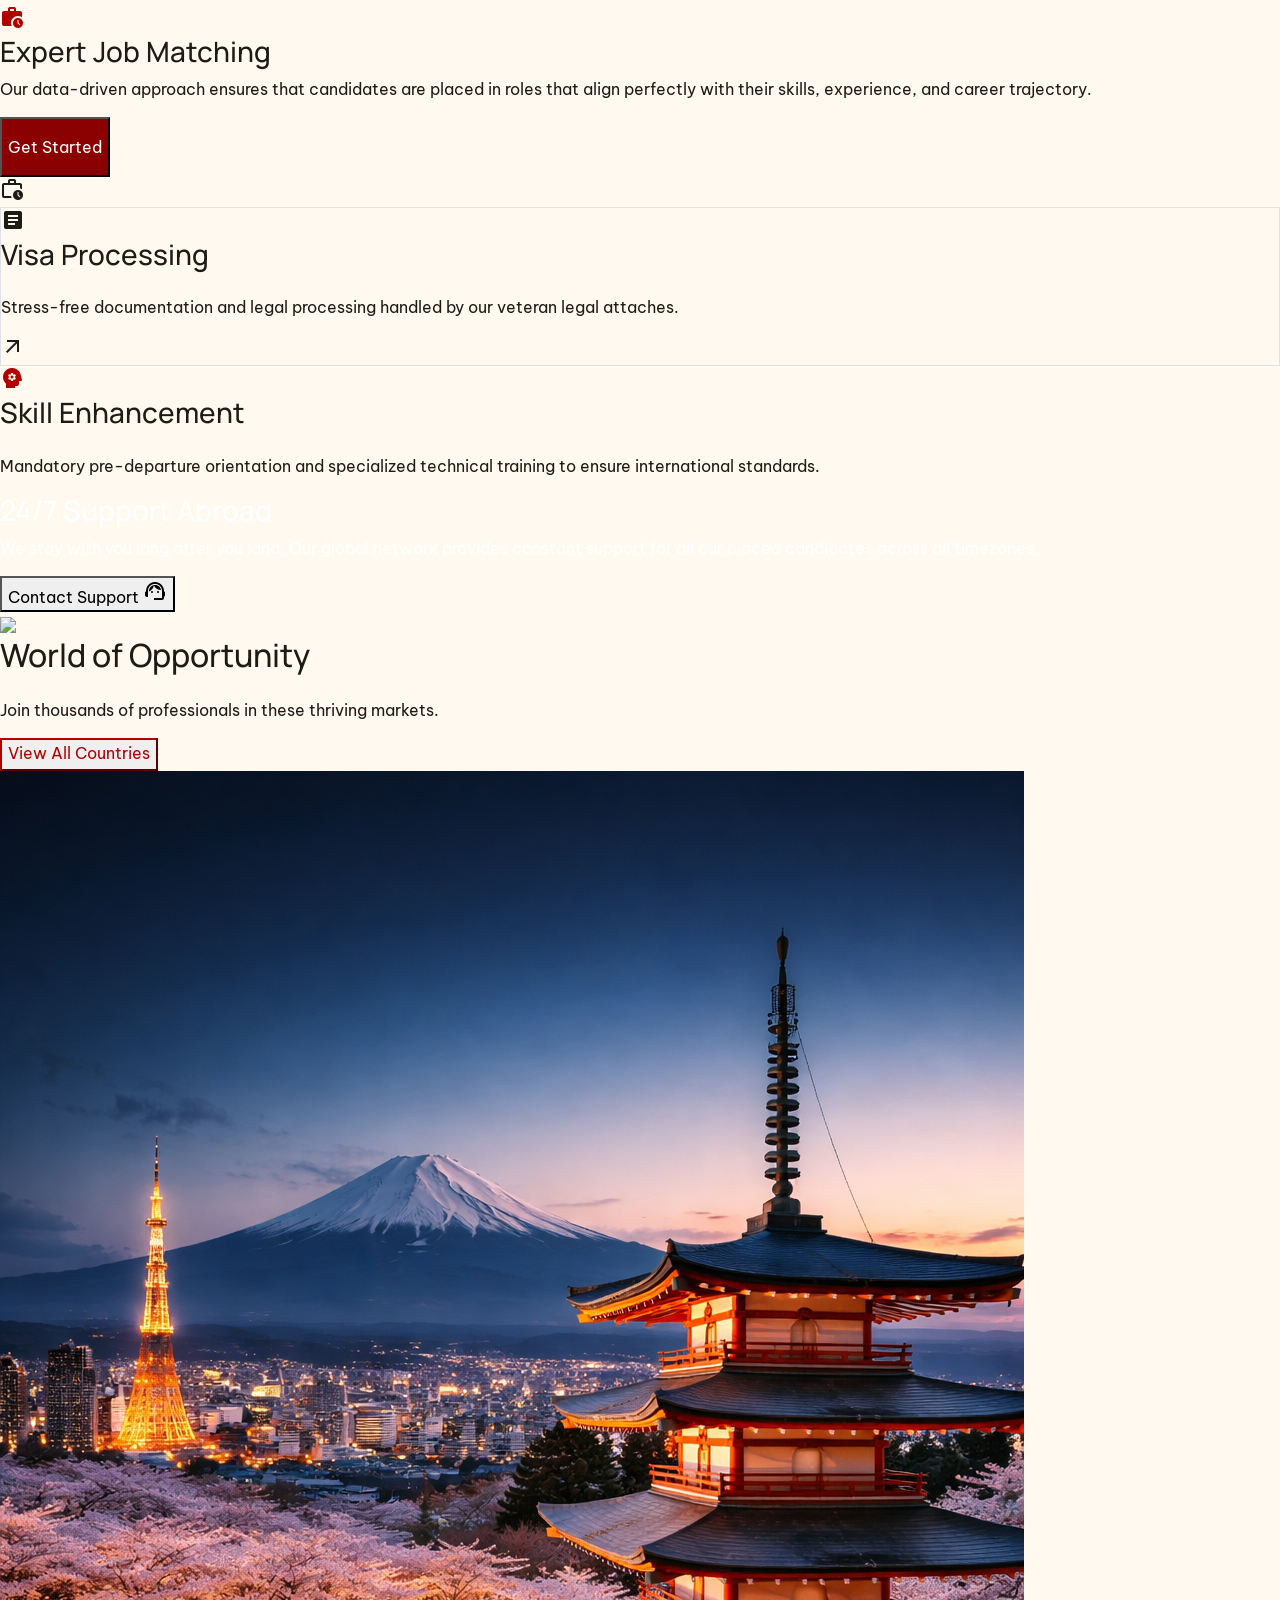
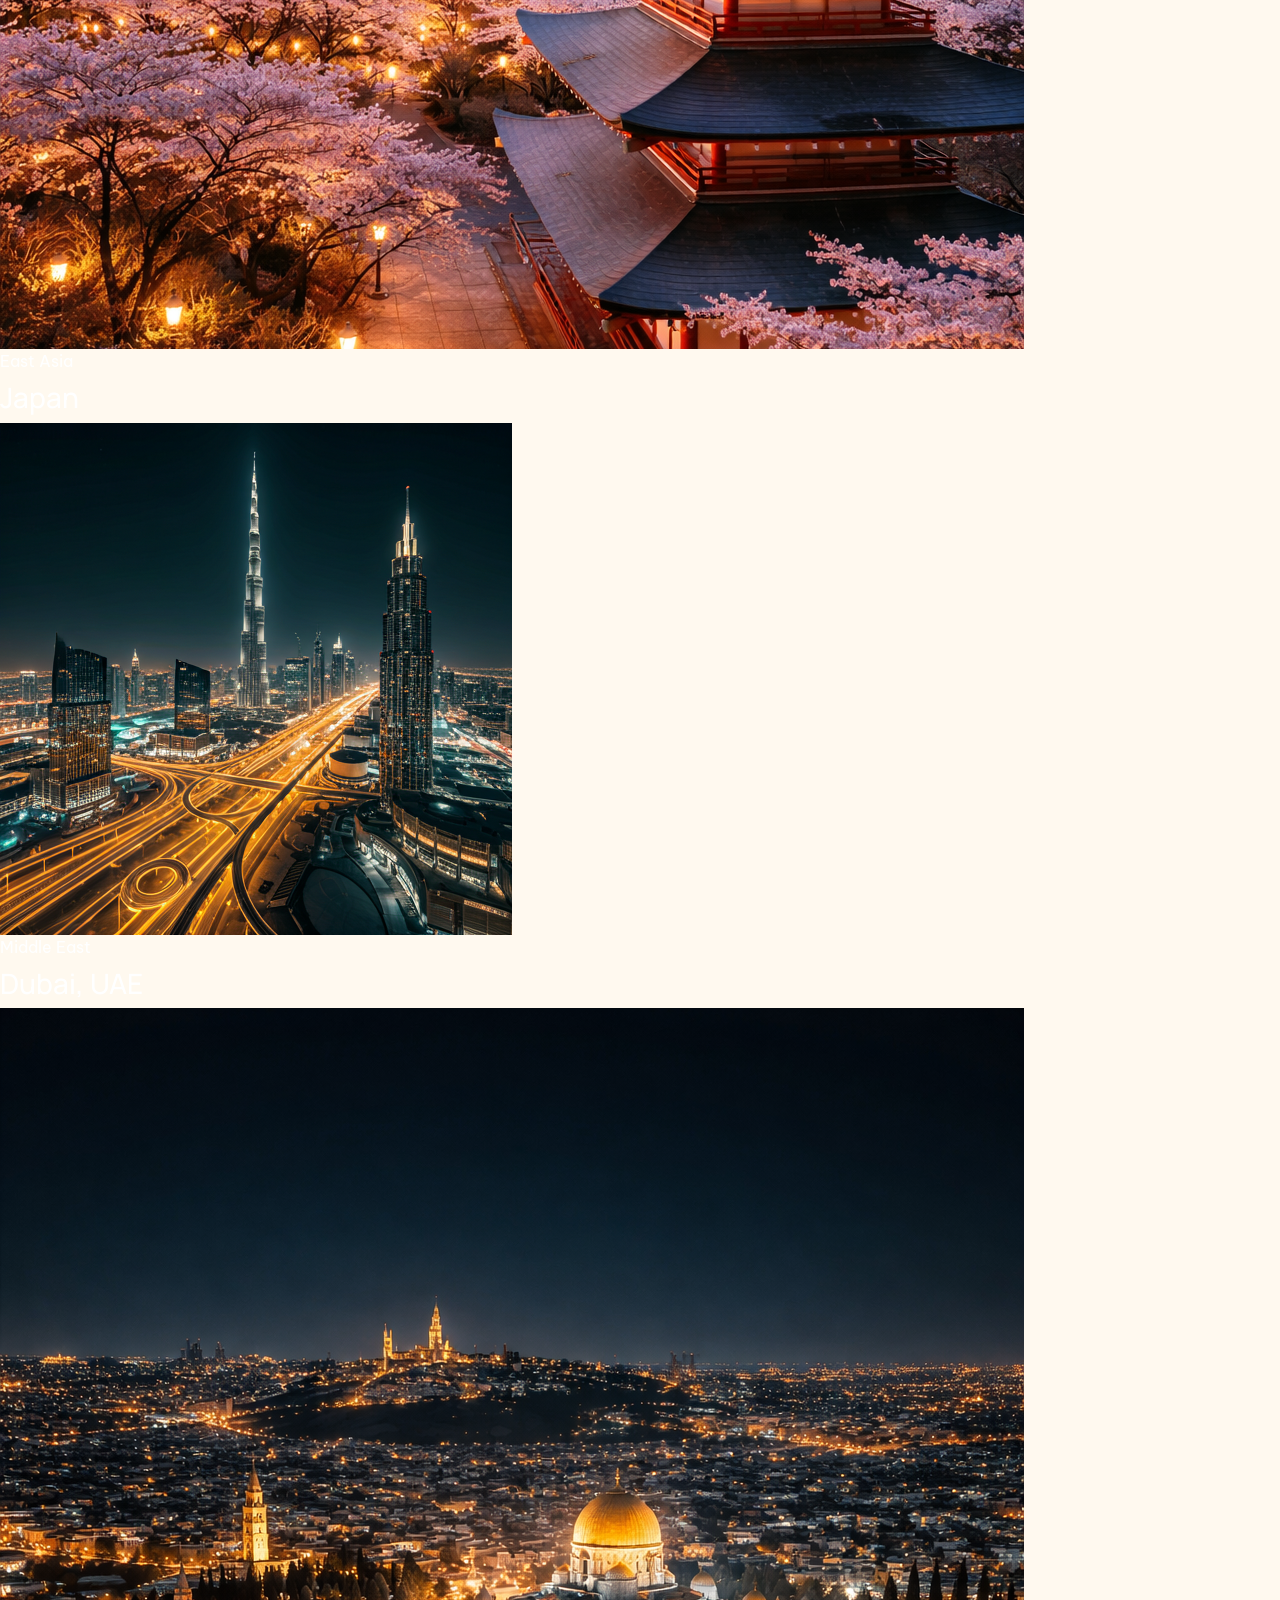
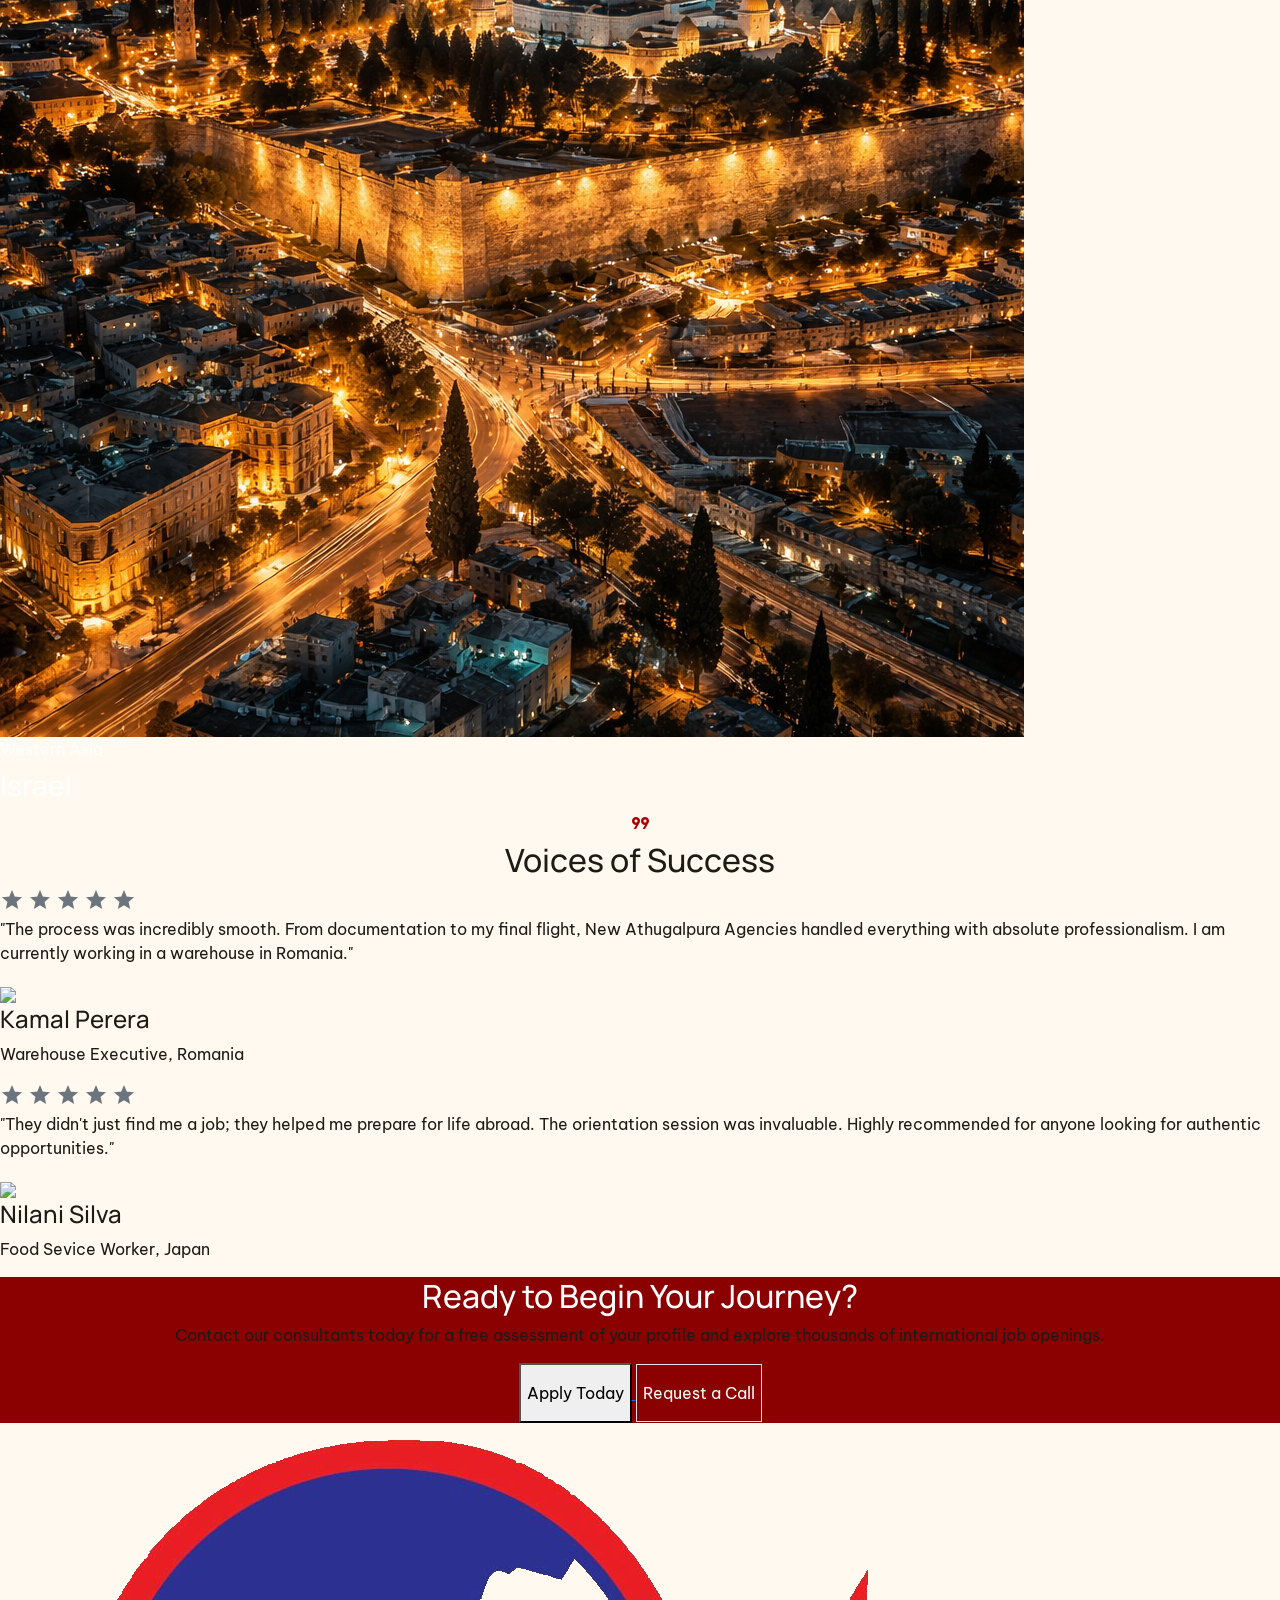
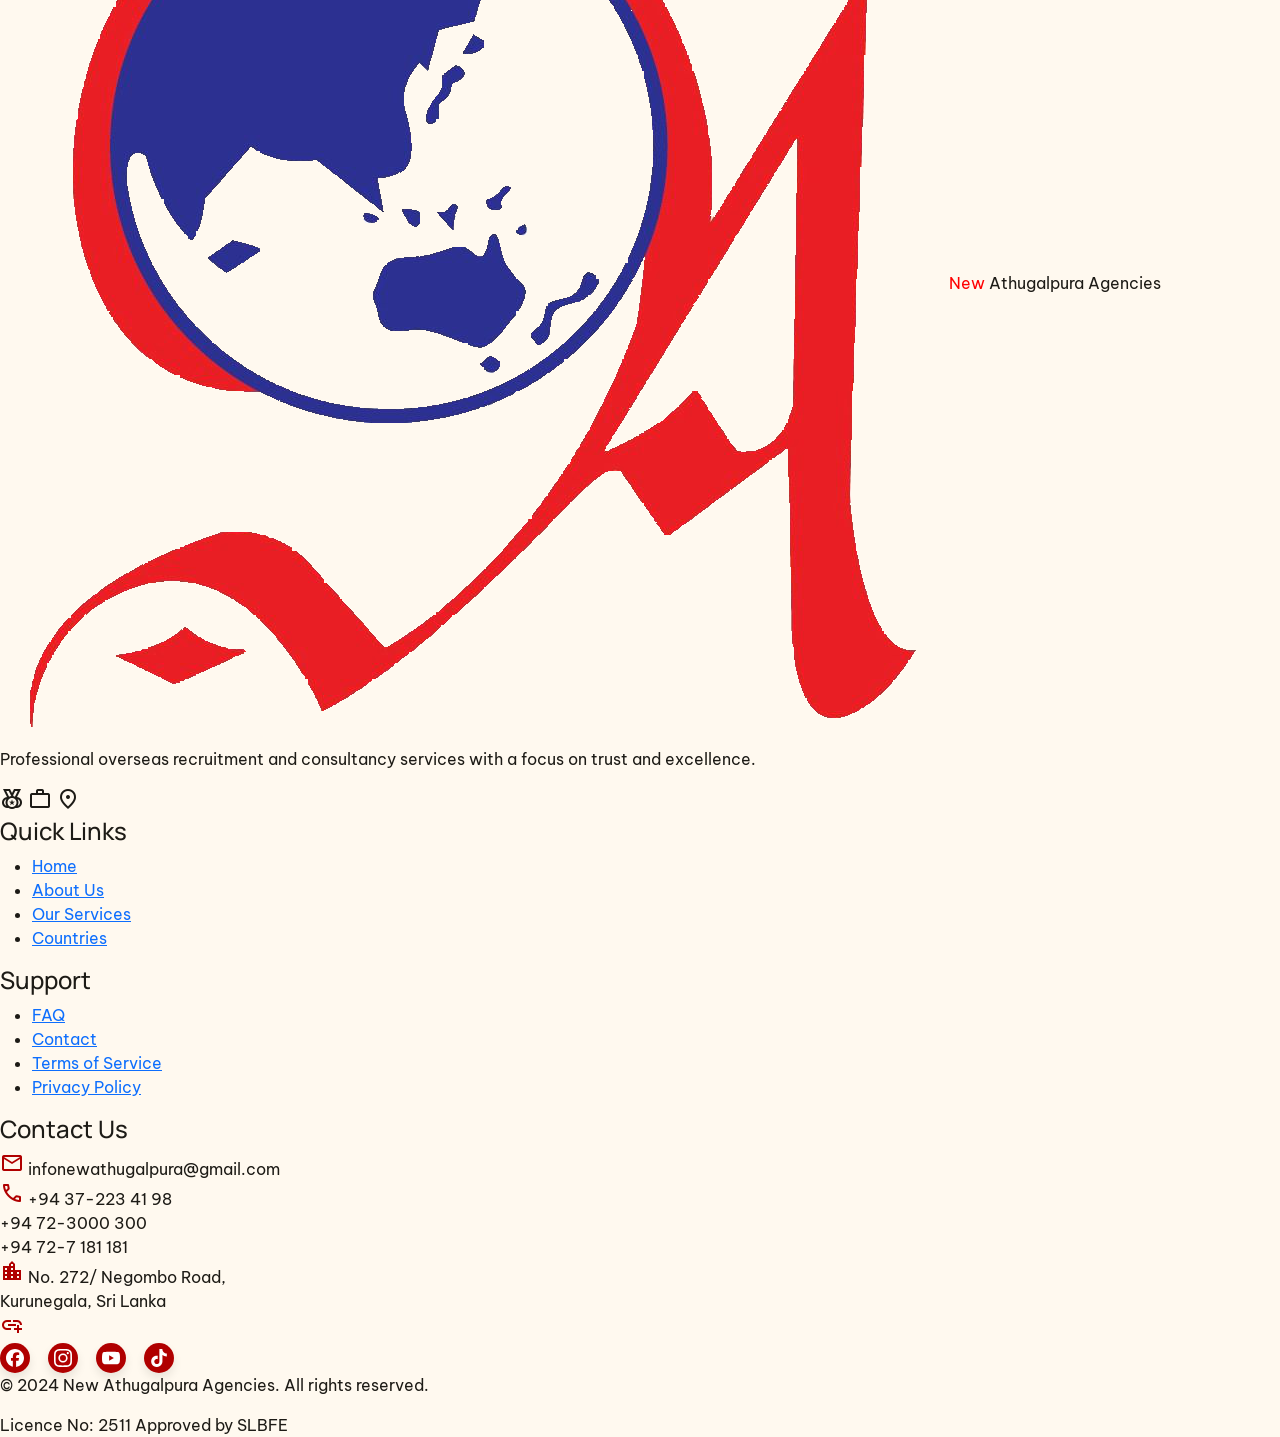
==== commit dfc9bf7a: "Add files via upload" ====
--- a/index.html
+++ b/index.html
@@ -144,22 +144,22 @@
 </button>
 </div>
 <nav class="flex flex-col gap-2">
-<a class="flex items-center gap-4 p-4 bg-[#F9F3E9] text-[#C10000] rounded-lg font-headline font-semibold" href="#">
+<a class="flex items-center gap-4 p-4 bg-[#F9F3E9] text-[#C10000] rounded-lg font-headline font-semibold BTblack" href="#">
 <span class="material-symbols-outlined">home</span> Home
                 </a>
-<a class="flex items-center gap-4 p-4 text-[#1D1B16] hover:bg-[#E7E2D8] transition-colors rounded-lg font-headline font-semibold" href="aboutUs.html">
+<a class="flex items-center gap-4 p-4 text-[#1D1B16] hover:bg-[#E7E2D8] transition-colors rounded-lg font-headline font-semibold BTbrown" href="aboutUs.html">
 <span class="material-symbols-outlined">info</span> About Us
                 </a>
-<a class="flex items-center gap-4 p-4 text-[#1D1B16] hover:bg-[#E7E2D8] transition-colors rounded-lg font-headline font-semibold" href="Countries.html">
+<a class="flex items-center gap-4 p-4 text-[#1D1B16] hover:bg-[#E7E2D8] transition-colors rounded-lg font-headline font-semibold BTbrown" href="Countries.html">
 <span class="material-symbols-outlined">public</span> Countries
                 </a>
-<a class="flex items-center gap-4 p-4 text-[#1D1B16] hover:bg-[#E7E2D8] transition-colors rounded-lg font-headline font-semibold" href="OurServices.html">
+<a class="flex items-center gap-4 p-4 text-[#1D1B16] hover:bg-[#E7E2D8] transition-colors rounded-lg font-headline font-semibold BTbrown" href="OurServices.html">
 <span class="material-symbols-outlined">work</span> Our Services
                 </a>
-<a class="flex items-center gap-4 p-4 text-[#1D1B16] hover:bg-[#E7E2D8] transition-colors rounded-lg font-headline font-semibold" href="Q&A.html">
+<a class="flex items-center gap-4 p-4 text-[#1D1B16] hover:bg-[#E7E2D8] transition-colors rounded-lg font-headline font-semibold BTbrown" href="Q&A.html">
 <span class="material-symbols-outlined">help</span> FAQ
                 </a>
-<a class="flex items-center gap-4 p-4 text-[#1D1B16] hover:bg-[#E7E2D8] transition-colors rounded-lg font-headline font-semibold" href="contact.htm">
+<a class="flex items-center gap-4 p-4 text-[#1D1B16] hover:bg-[#E7E2D8] transition-colors rounded-lg font-headline font-semibold BTbrown" href="contact.htm">
 <span class="material-symbols-outlined">mail</span> Contact
                 </a>
 </nav>
--- a/style.css
+++ b/style.css
@@ -37,4 +37,16 @@
 }
 .BTbrown:hover{
     color: #B00000;
+}
+
+.BTblack{
+    color: black;
+}
+
+.BTblack:hover{
+    color: black;
+}
+
+.mainC{
+    top: 100px;
 }
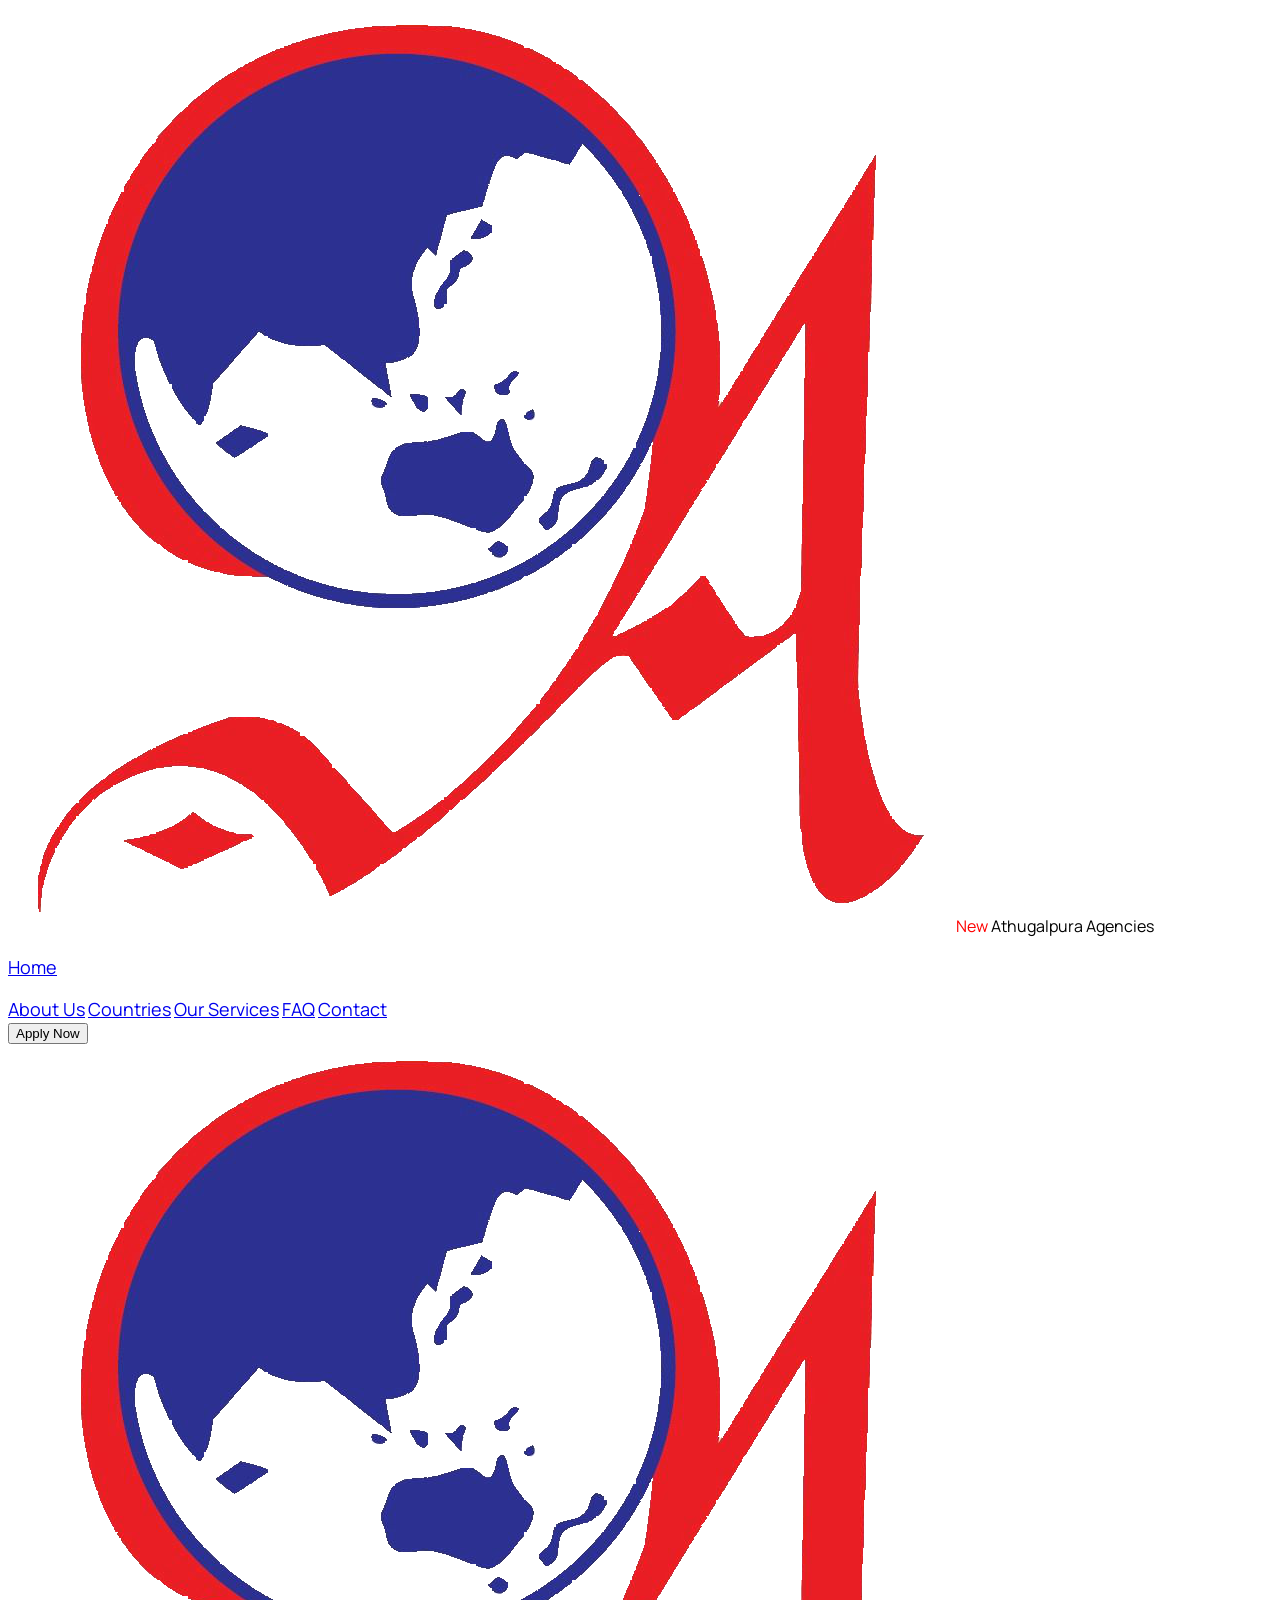
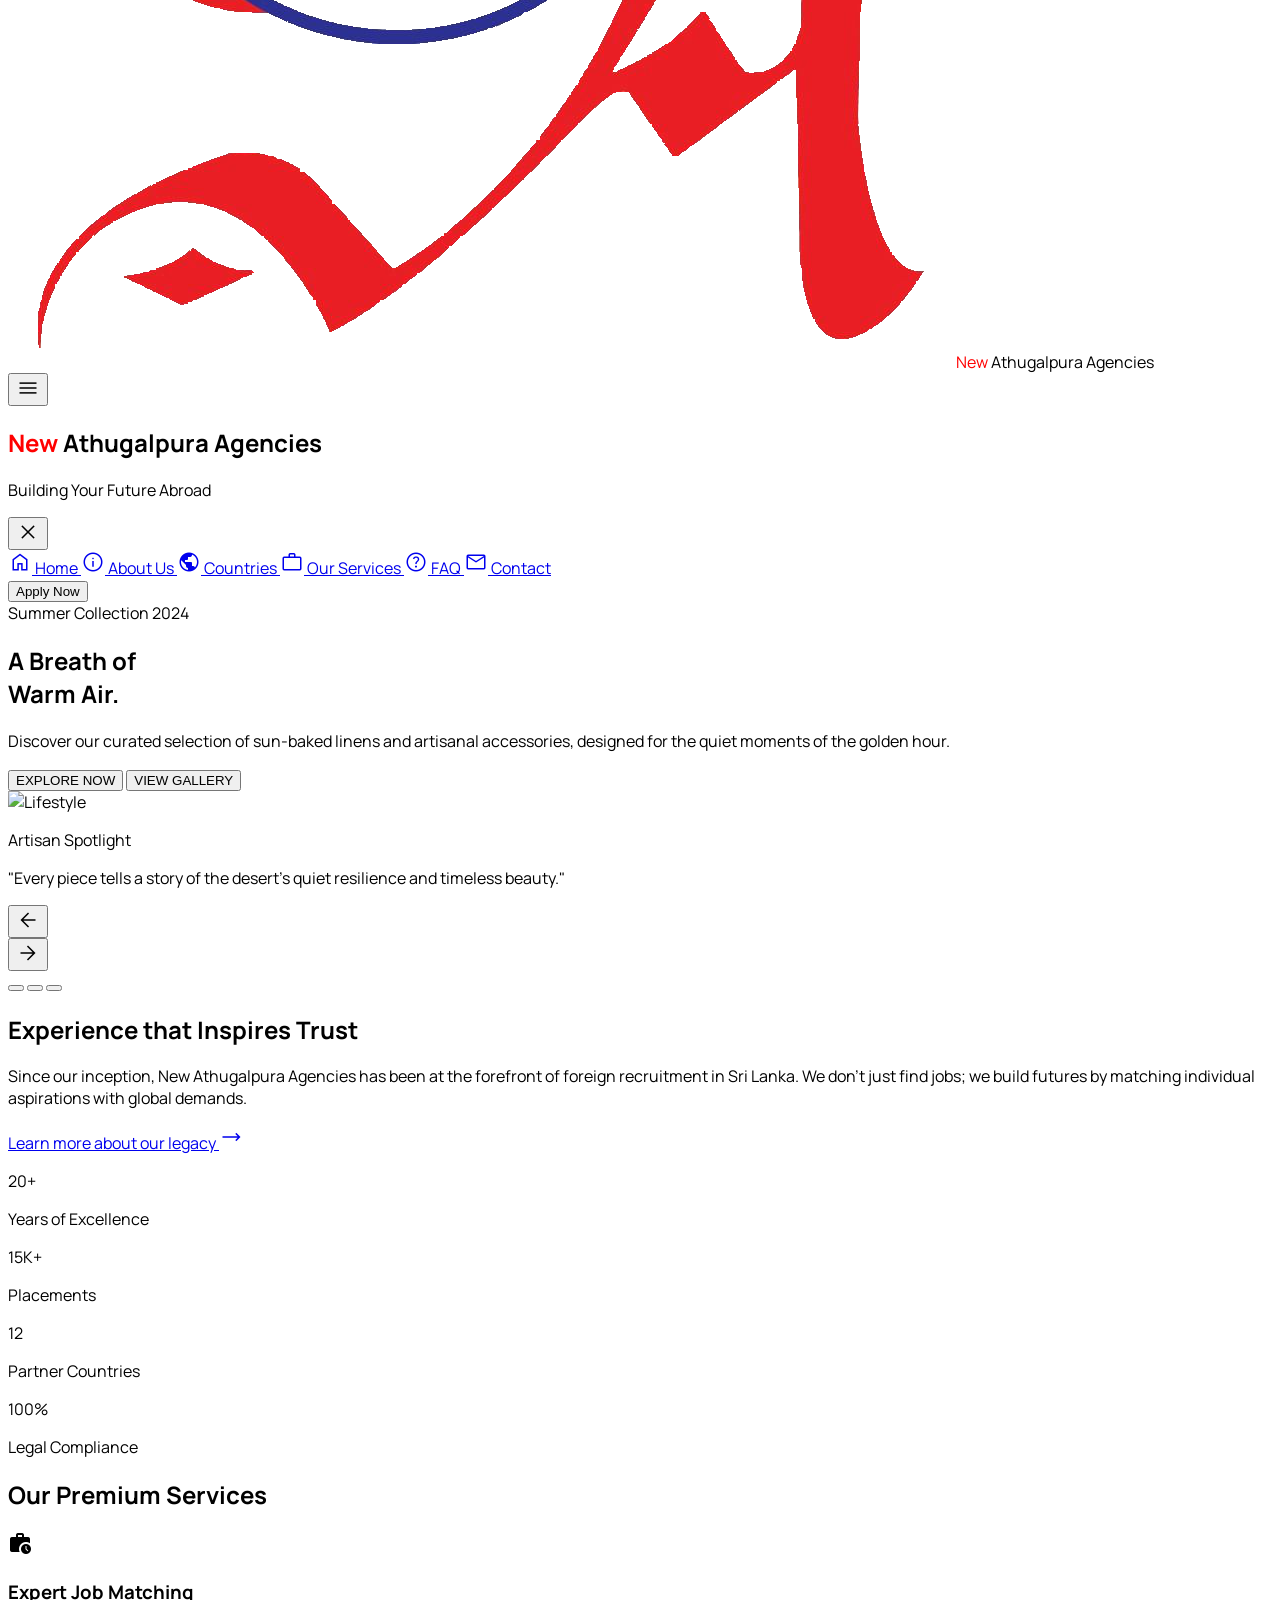
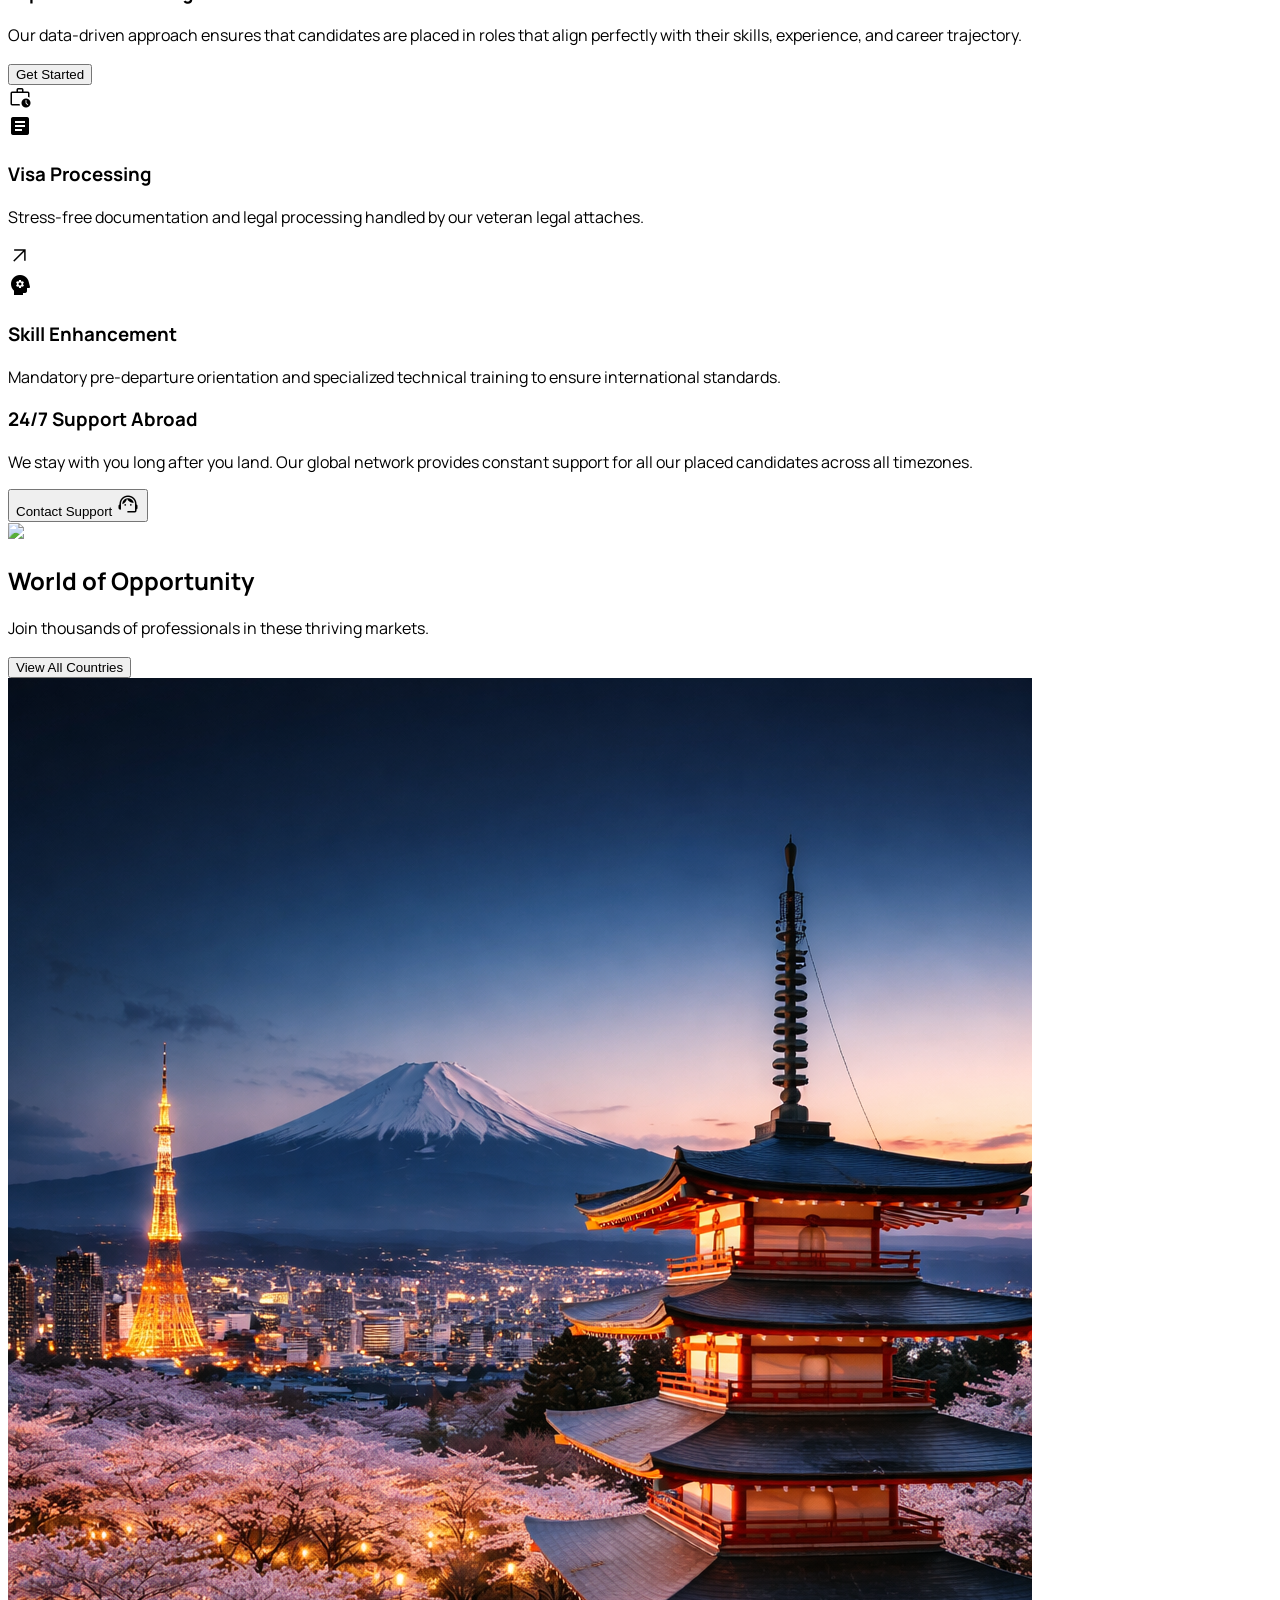
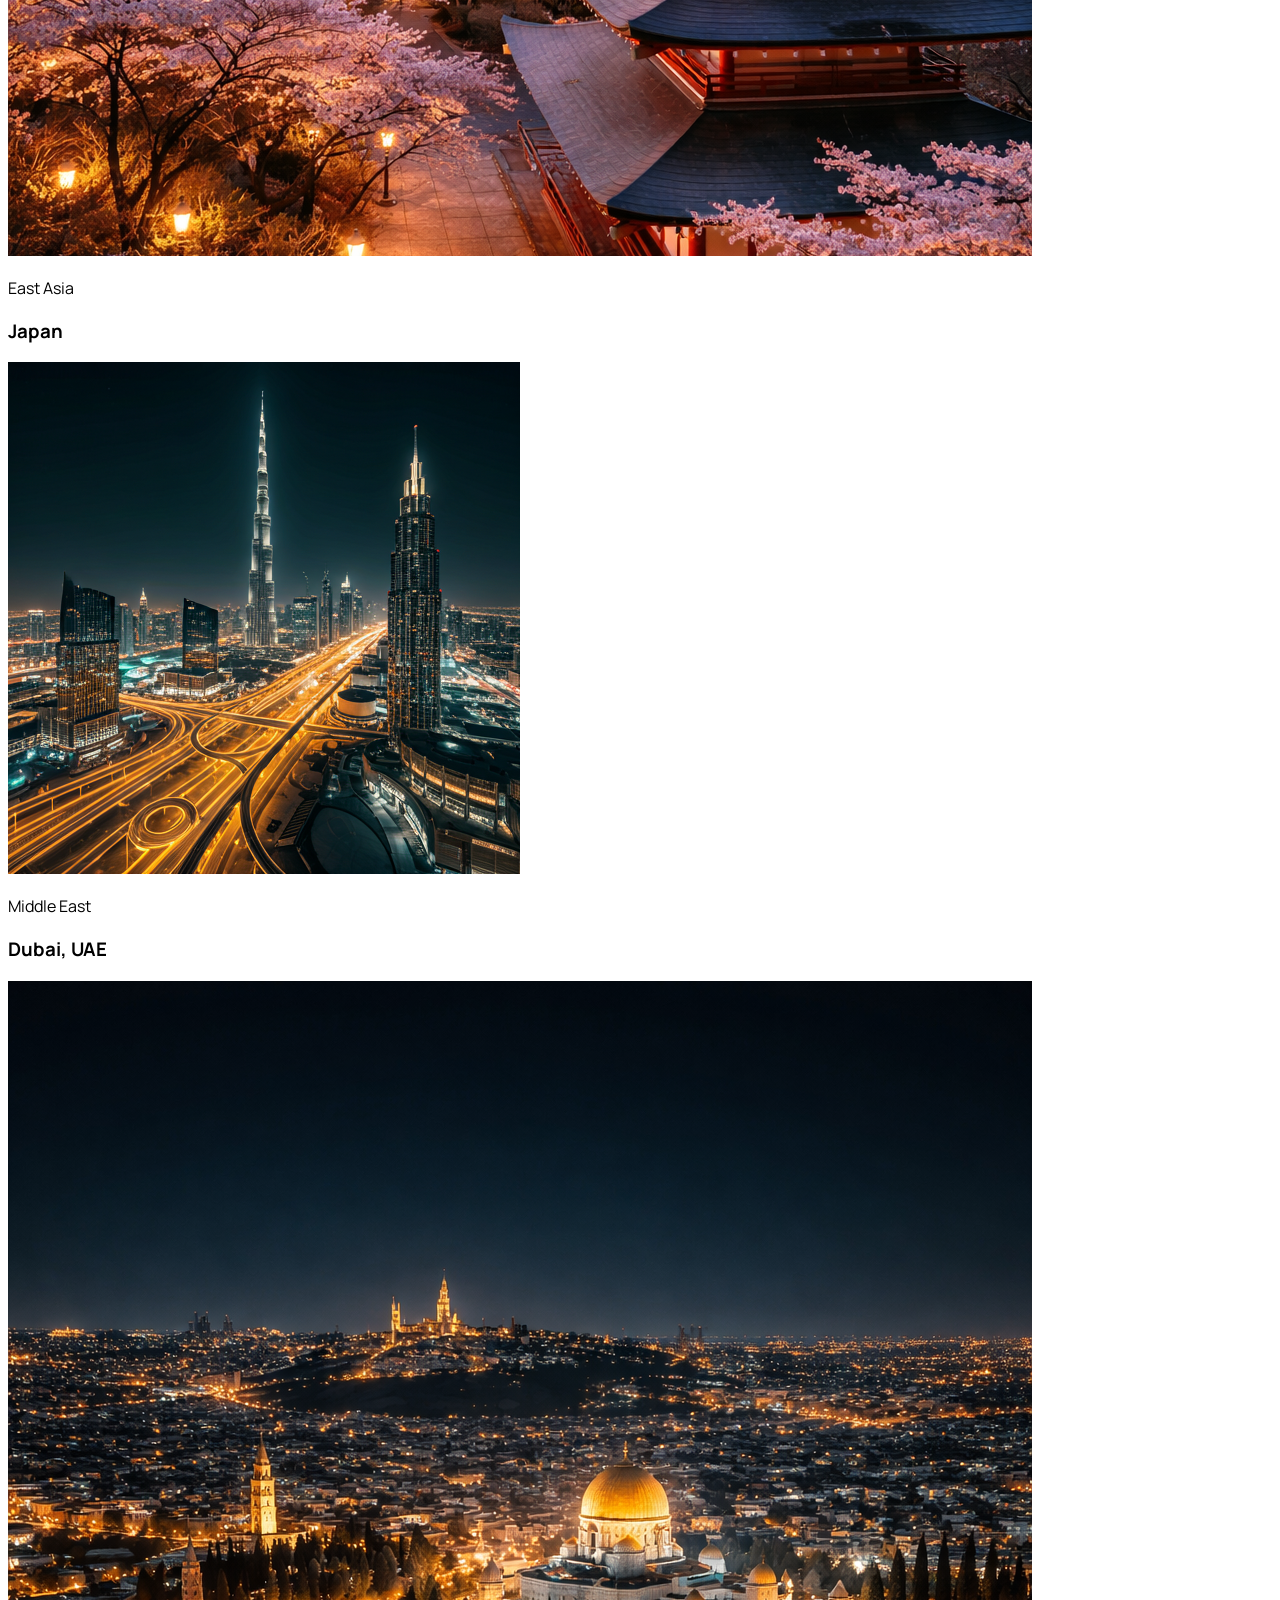
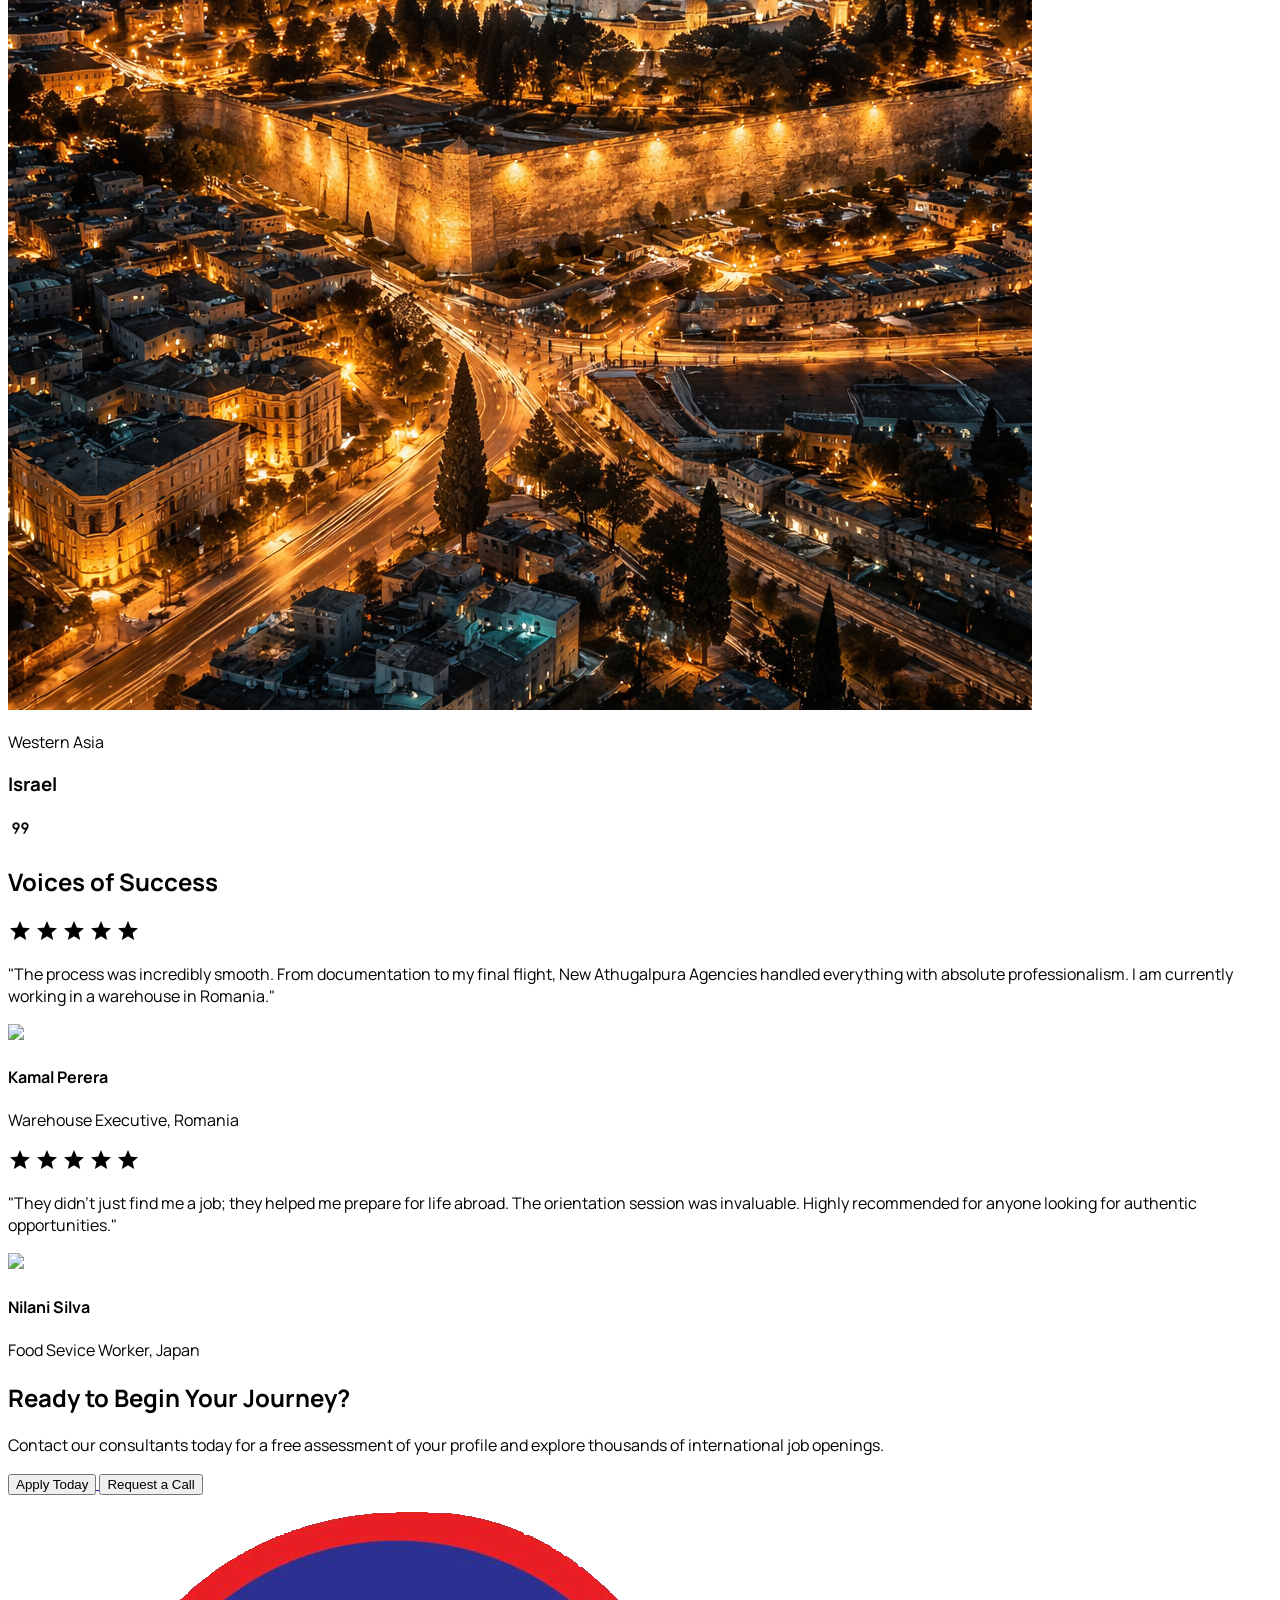
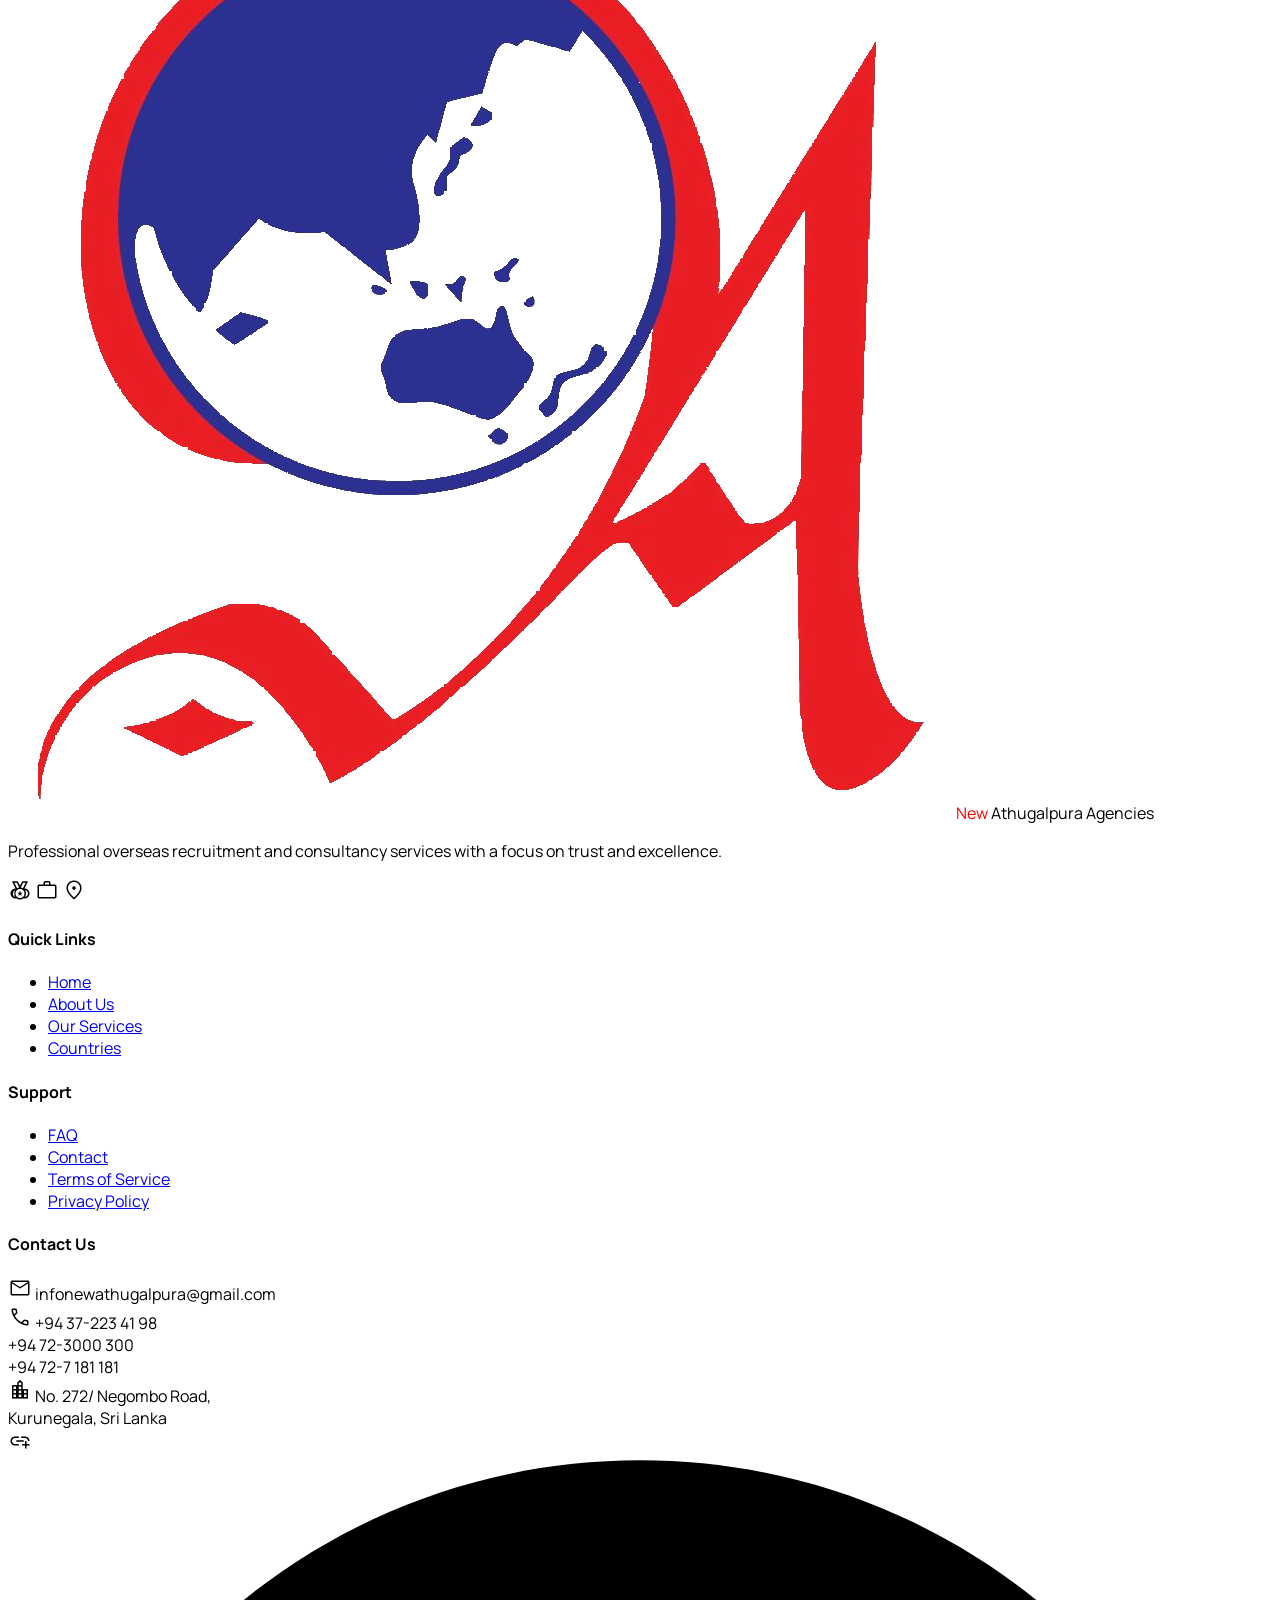
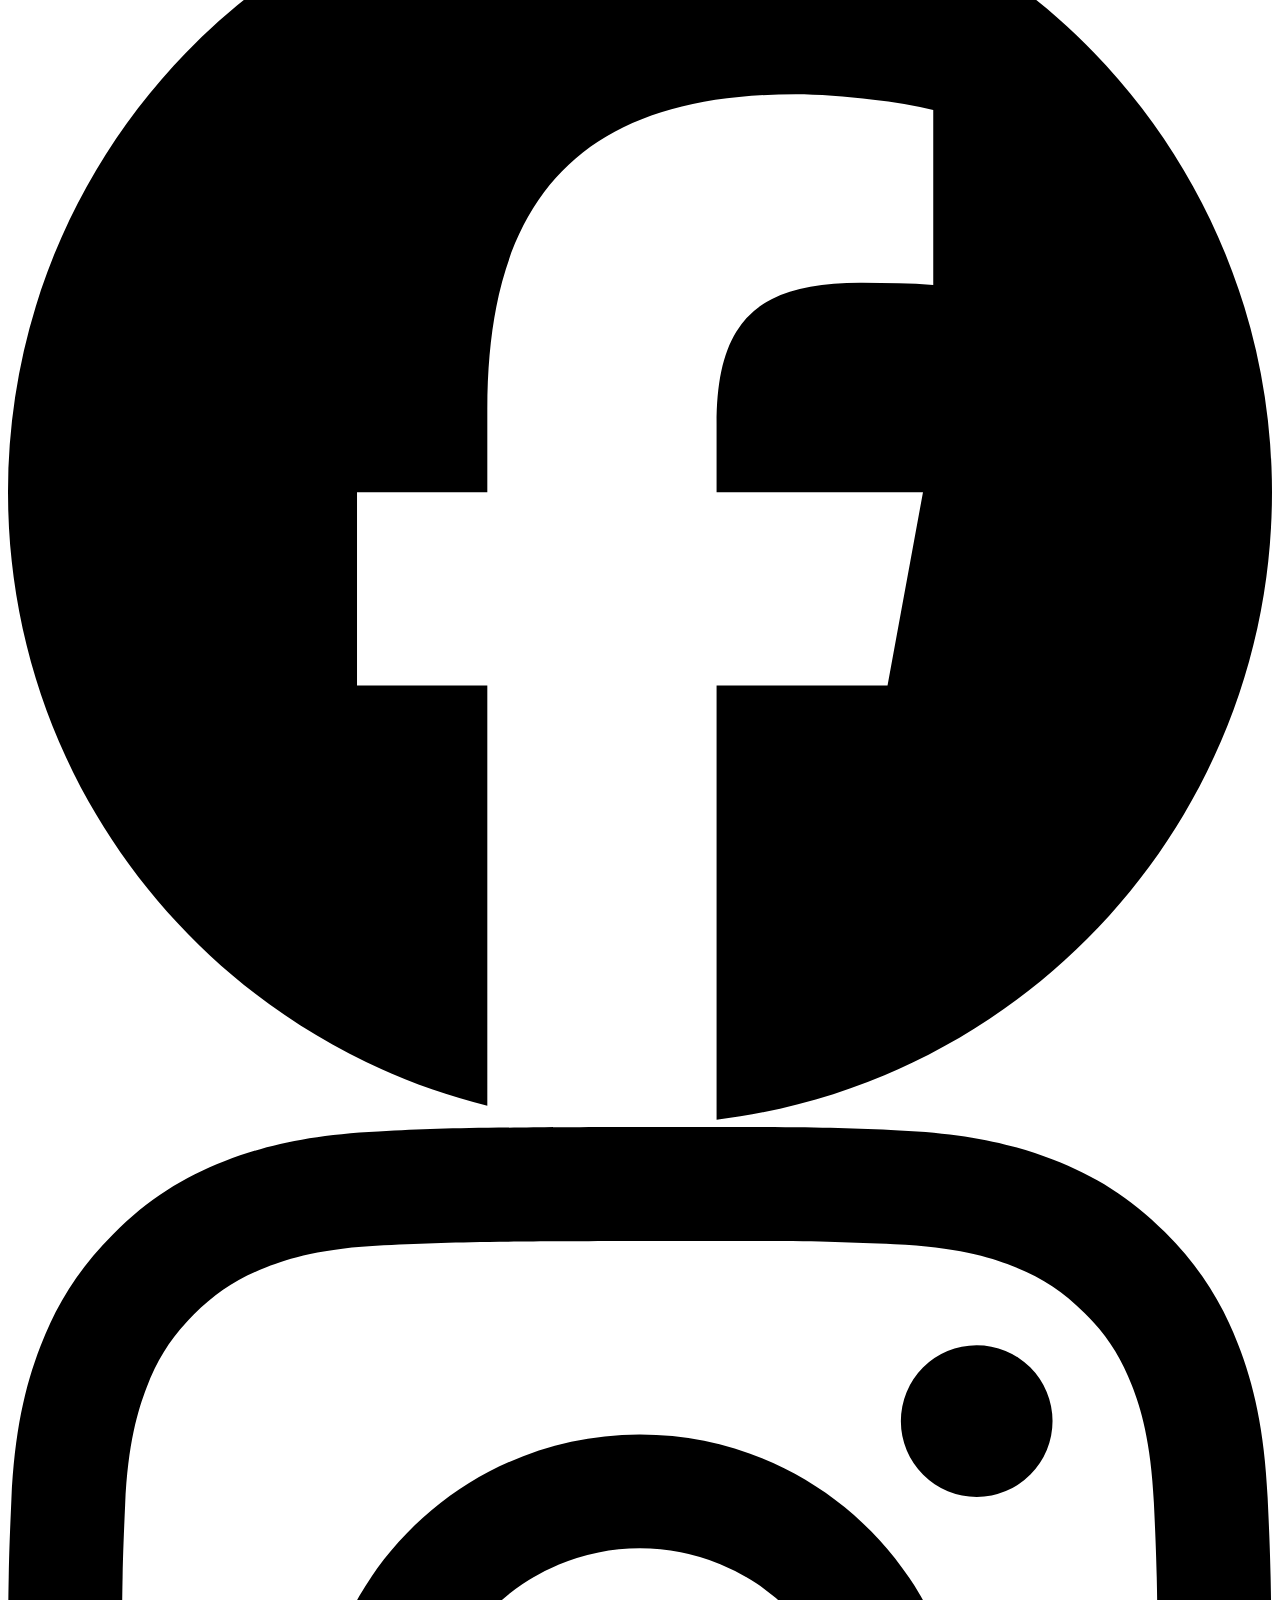
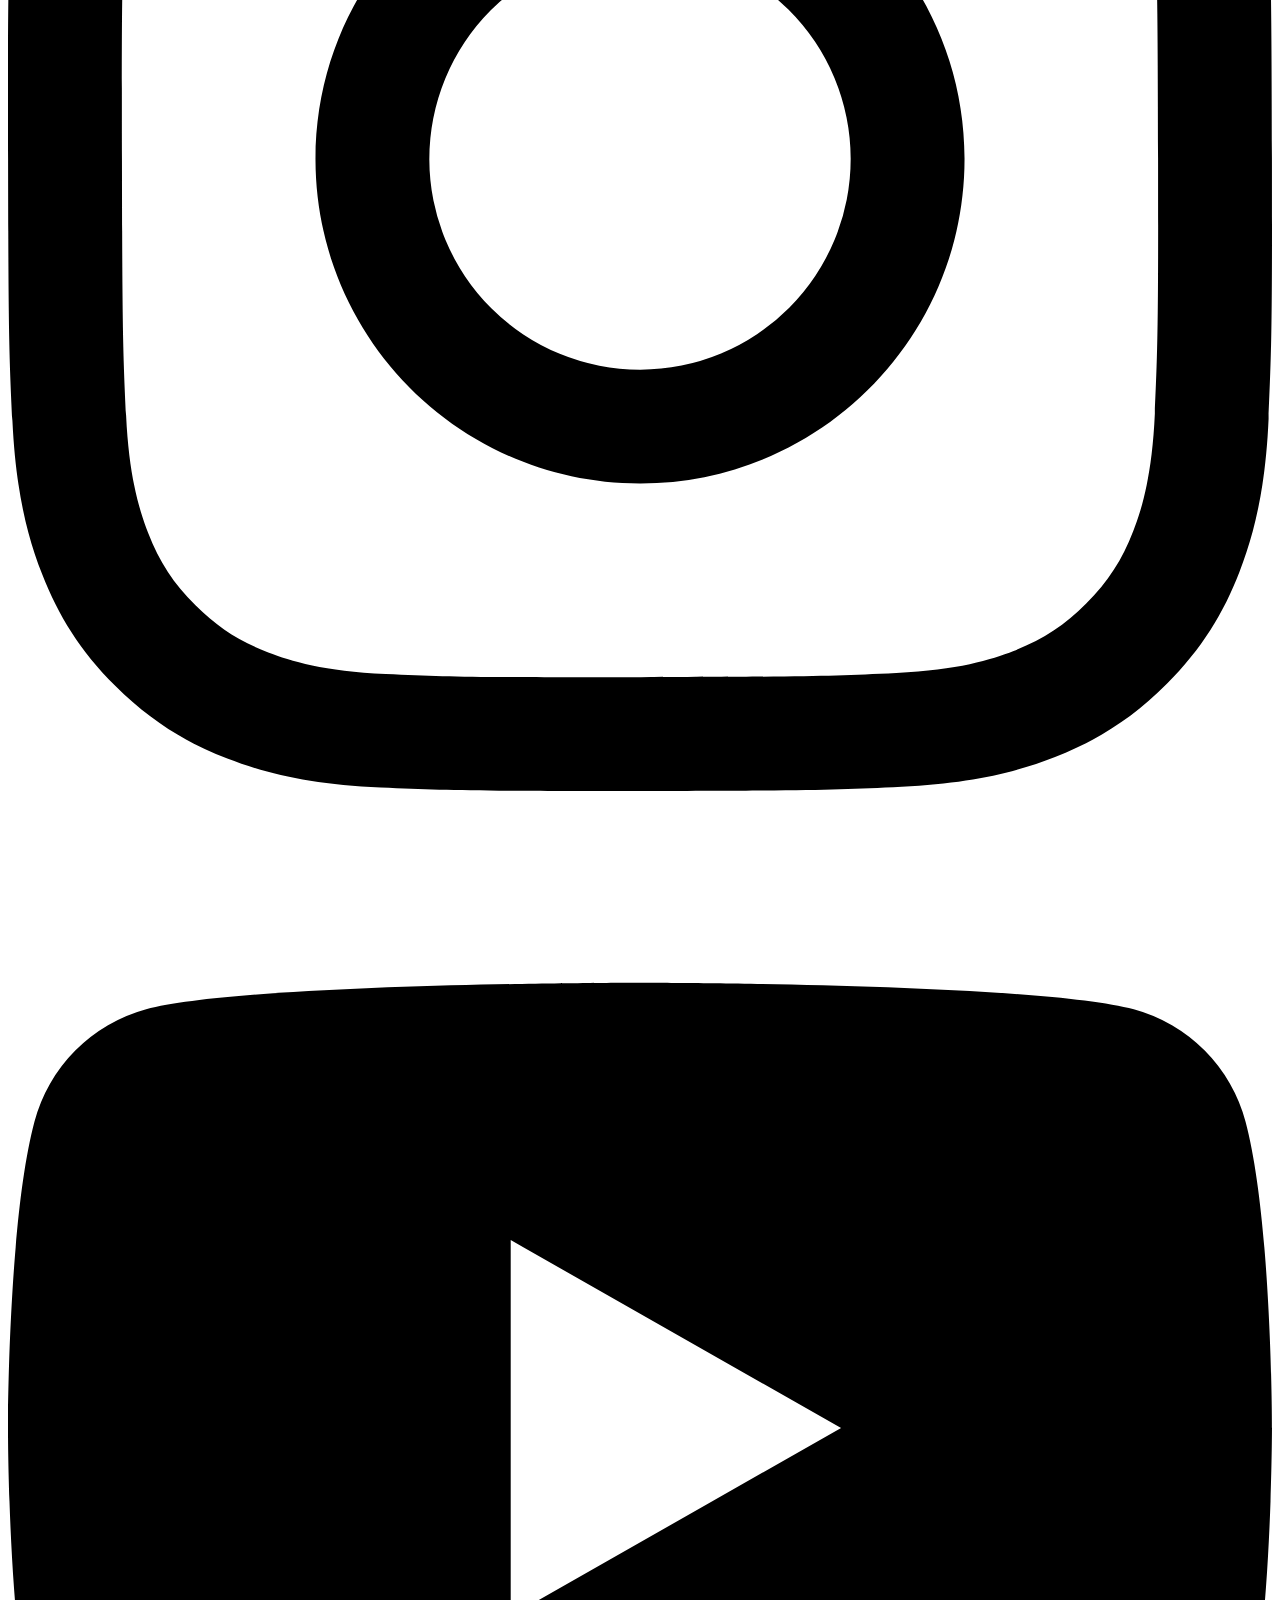
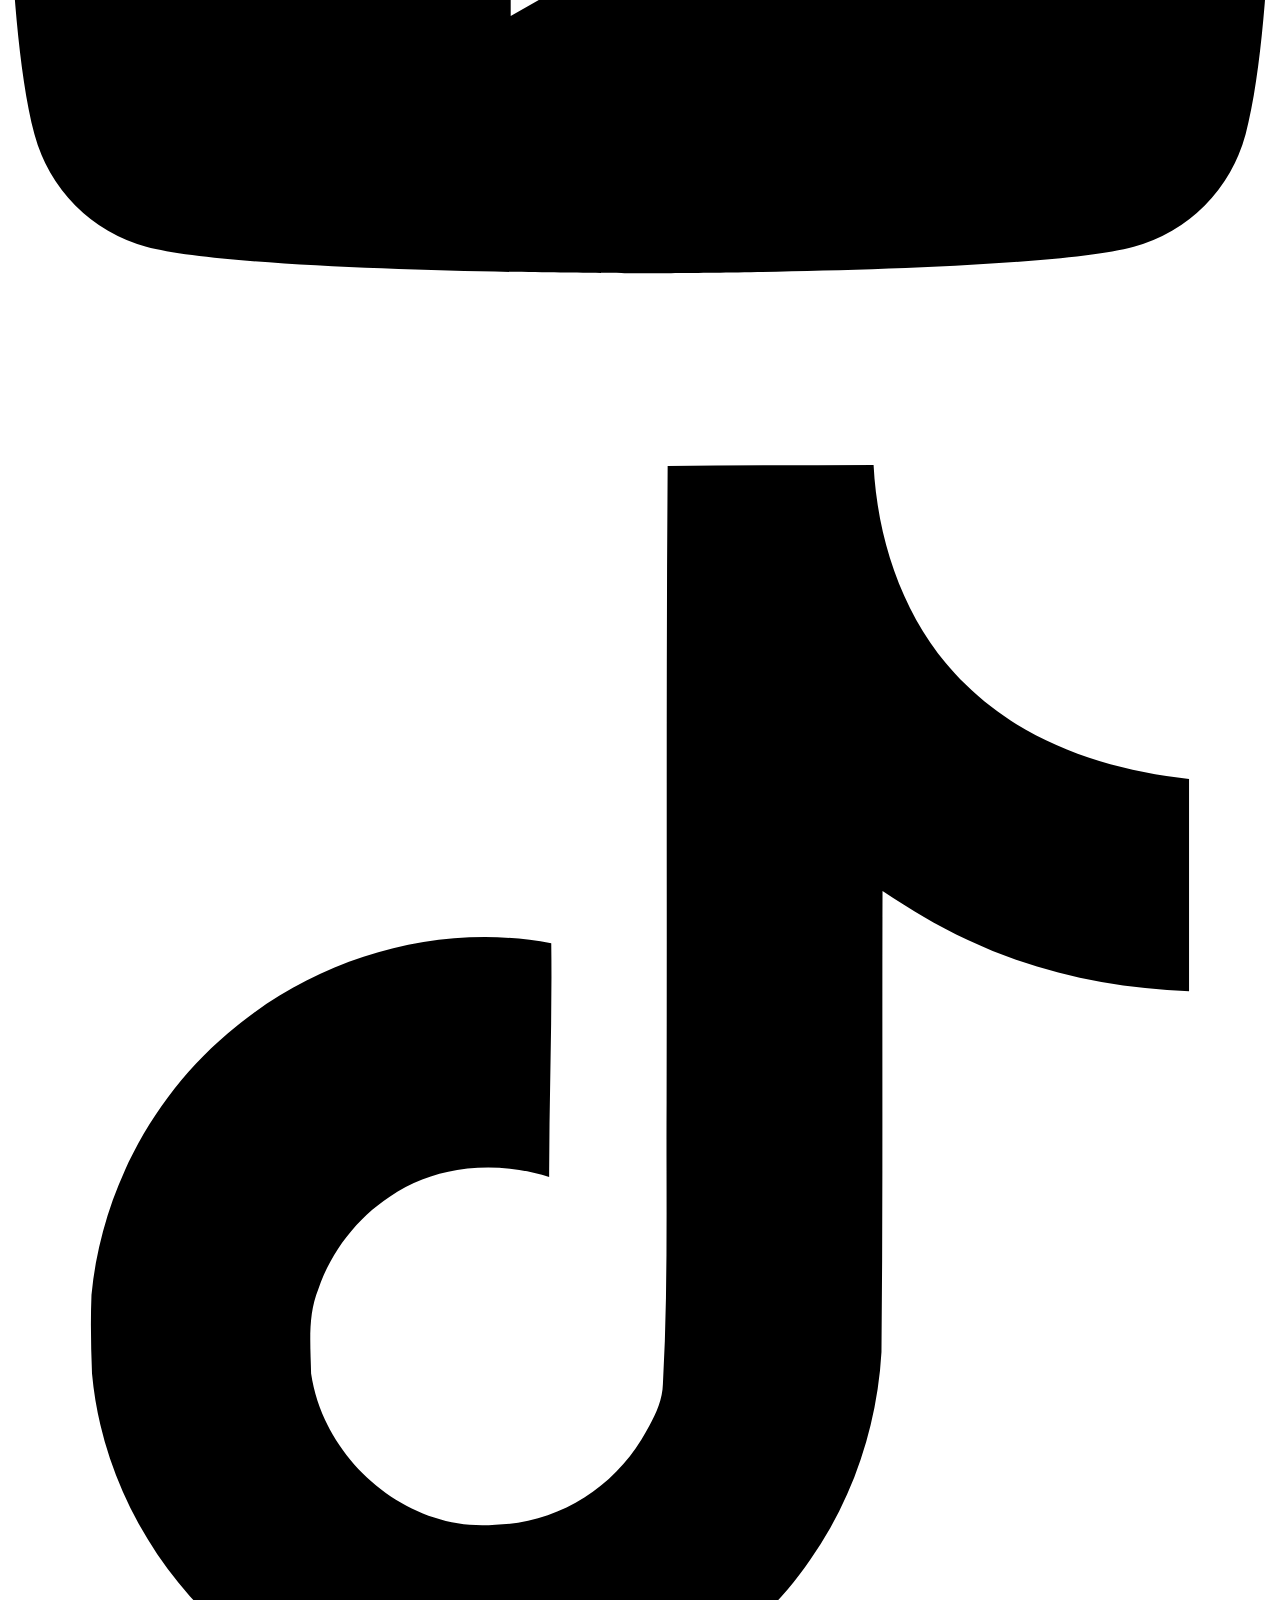
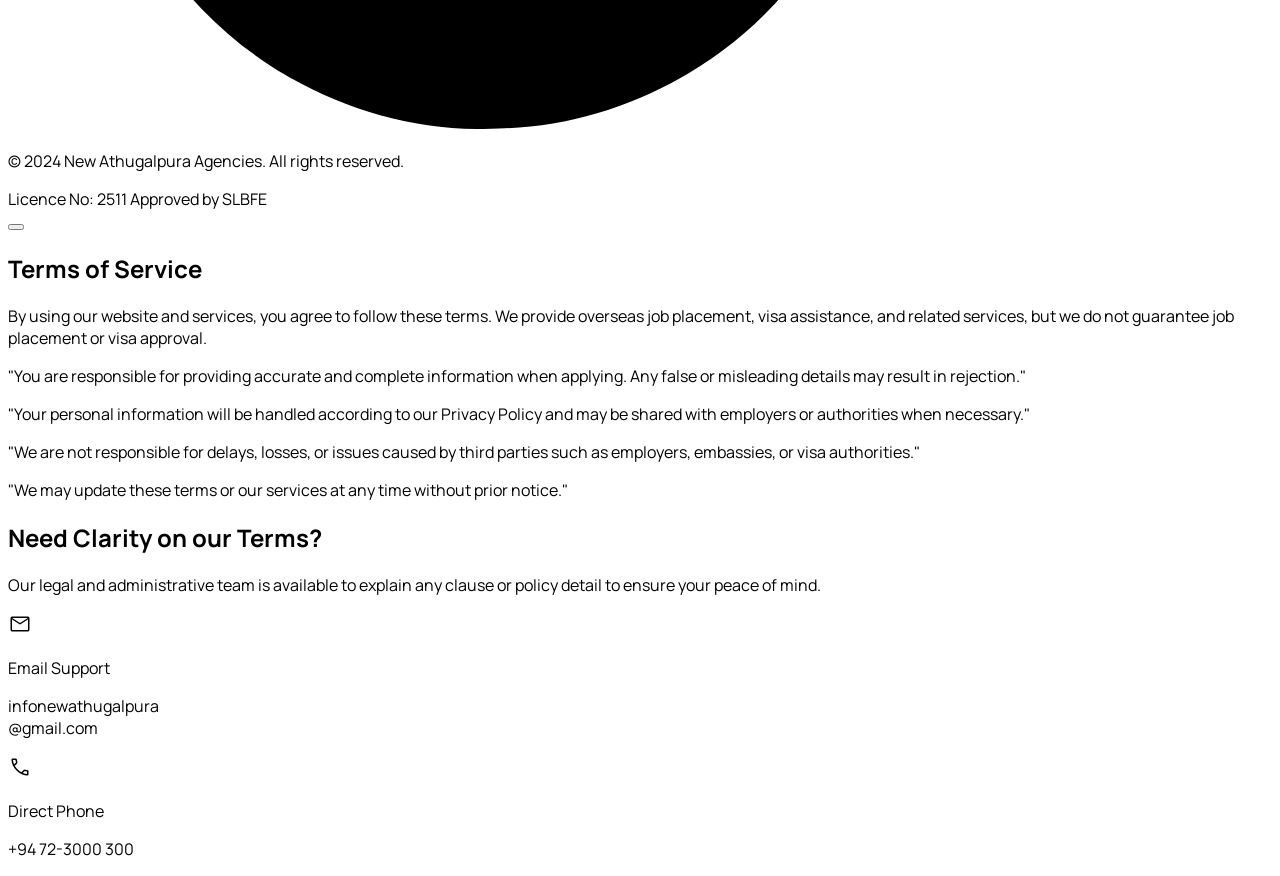
==== commit 54ffe8b7: "Update index.html" ====
--- a/index.html
+++ b/index.html
@@ -3,19 +3,15 @@
 <html class="light" lang="en"><head>
 <meta charset="utf-8"/>
 <meta content="width=device-width, initial-scale=1.0" name="viewport"/>
-<title>Home | New Athugalpura Agencies</title>
-<link rel="stylesheet" href="src/bootstrap.css">
-<link rel="stylesheet" href="style.css">
-<link rel="icon" href="src/LOGO.png">
+<link href="https://fonts.googleapis.com/css2?family=EB+Garamond:ital,wght@0,400;0,700;1,400;1,700&amp;family=Manrope:wght@400;500;600;700;800&amp;display=swap" rel="stylesheet"/>
+<link href="https://fonts.googleapis.com/css2?family=Material+Symbols+Outlined:wght,FILL@100..700,0..1&amp;display=swap" rel="stylesheet"/>
 <script src="https://cdn.tailwindcss.com?plugins=forms,container-queries"></script>
-<link href="https://fonts.googleapis.com/css2?family=Manrope:wght@400;600;700;800&amp;family=Be+Vietnam+Pro:wght@400;500;600&amp;family=Inter:wght@400;500&amp;family=Material+Symbols+Outlined:wght,FILL@100..700,0..1&amp;display=swap" rel="stylesheet"/>
-<link href="https://fonts.googleapis.com/css2?family=Material+Symbols+Outlined:wght,FILL@100..700,0..1&amp;display=swap" rel="stylesheet"/>
 <script id="tailwind-config">
-        tailwind.config = {
-            darkMode: "class",
-            theme: {
-                extend: {
-                    colors: {
+      tailwind.config = {
+        darkMode: "class",
+        theme: {
+          extend: {
+            "colors": {
                         "secondary-container": "#fed65b",
                         "surface-container-highest": "#e7e2d8",
                         "on-tertiary-fixed-variant": "#0034bf",
@@ -63,41 +59,45 @@
                         "inverse-primary": "#ffb4a8",
                         "outline": "#926f69",
                         "surface-container-lowest": "#ffffff"
-                    },
-                    fontFamily: {
-                        "headline": ["Manrope"],
-                        "body": ["Be Vietnam Pro"],
-                        "label": ["Inter"]
-                    },
-                    borderRadius: {"DEFAULT": "0.125rem", "lg": "0.25rem", "xl": "0.5rem", "full": "0.75rem"},
-                },
             },
-        }
+            "borderRadius": {
+                    "DEFAULT": "0.25rem",
+                    "lg": "0.5rem",
+                    "xl": "0.75rem",
+                    "full": "9999px"
+            },
+            "fontFamily": {
+                    "headline": ["Manrope"],
+                        "body": ["Manrope"],
+                        "label": ["Manrope"]
+            }
+          },
+        },
+      }
     </script>
 <style>
         .material-symbols-outlined {
-            font-variation-settings: 'FILL' 0, 'wght' 400, 'GRAD' 0, 'opsz' 24;
-            display: inline-block;
-            line-height: 1;
+            font-variation-settings: 'FILL' 0, 'wght' 300, 'GRAD' 0, 'opsz' 24;
         }
-        .hero-gradient {
-            background: linear-gradient(135deg, rgba(148,0,0,0.9) 0%, rgba(193,0,0,0.7) 100%);
+        body { font-family: 'Manrope', sans-serif; }
+        h1, h2, h3, span { font-family: 'Manrope', sans-serif; }
+        
+        .carousel-slide {
+            opacity: 0;
+            visibility: hidden;
+            transition: opacity 0.8s ease-in-out, visibility 0.8s;
+            position: absolute;
+            inset: 0;
         }
-        .glass-nav {
-            backdrop-filter: blur(20px);
-            -webkit-backdrop-filter: blur(20px);
-        }
-        body {
-            font-family: 'Be Vietnam Pro', sans-serif;
-            background-color: #FFF9EF;
-            color: #1D1B16;
-        }
-        h1, h2, h3, h4 {
-            font-family: 'Manrope', sans-serif;
+        .carousel-slide.active {
+            opacity: 1;
+            visibility: visible;
+            position: relative;
         }
     </style>
 </head>
-<body class="bg-surface text-on-surface">
+<body class="bg-background text-on-surface">
+<!-- TopAppBar from JSON -->
 <!-- TopNavBar (Desktop) -->
 <header class="fixed top-0 left-0 right-0 z-40 bg-[#FFF9EF] dark:bg-stone-900/80 backdrop-blur-md shadow-[0_20px_40px_rgba(29,27,22,0.06)] hidden md:block">
 <div class="max-w-7xl mx-auto flex justify-between items-center w-full px-8 py-4">
@@ -173,42 +173,105 @@
 </div>
 </aside>
 </div>
-<main class="pt-16 md:pt-0">
-<!-- Hero Slider Section -->
-<section class="relative h-[600px] md:h-[870px] overflow-hidden flex items-center">
-<div class="absolute inset-0 z-0">
-<img class="w-full h-full object-cover" data-alt="Cinematic wide shot of a modern international airport terminal with golden sunset light streaming through glass windows" src="https://lh3.googleusercontent.com/aida-public/[base64]"/>
-<div class="absolute inset-0 hero-gradient opacity-60"></div>
-<div class="absolute inset-0 bg-gradient-to-t from-[#1D1B16] via-transparent to-transparent opacity-80"></div>
-</div>
-<div class="relative z-10 max-w-7xl mx-auto px-6 md:px-8 w-full">
-<div class="max-w-2xl space-y-6">
-<span class="inline-block px-4 py-1.5 bg-secondary-fixed text-on-secondary-fixed text-[0.75rem] font-bold font-label uppercase tracking-widest rounded-full">Premier Recruitment Agency</span>
-<h1 class="text-white text-4xl md:text-5xl lg:text-7xl font-headline font-bold leading-[1.1] tracking-tight">
-                        Your Gateway to <br/><span class="text-secondary-container">Global Success</span>
-</h1>
-<p class="text-white/90 text-base md:text-xl font-body max-w-lg leading-relaxed">
-                        Connecting Sri Lankan talent with prestigious career opportunities across Europe, the Middle East, and beyond. Professional excellence, personified.
-                    </p>
-<div class="flex flex-col sm:flex-row gap-4 pt-4">
-<button class="bg-white text-primary font-headline font-bold px-8 py-4 rounded-lg flex items-center justify-center gap-2 transition-all hover:bg-secondary-container hover:text-on-secondary-container">
-                            Explore Destinations <span class="material-symbols-outlined">arrow_forward</span>
+
+
+
+<main>
+<!-- Hero Carousel Section -->
+<section class="relative w-full overflow-hidden bg-surface-container-low min-h-[800px] flex items-center">
+<!-- Carousel Wrapper -->
+<div class="relative w-full" id="hero-carousel">
+<!-- Slide 1 -->
+<div class="carousel-slide active" data-index="0">
+<div class="container mx-auto px-8 py-20 grid grid-cols-1 md:grid-cols-12 gap-12 items-center">
+<div class="md:col-span-5 z-10 space-y-8">
+<div class="space-y-4">
+<span class="text-primary font-body font-bold tracking-[0.2em] text-xs uppercase">Summer Collection 2024</span>
+<h1 class="text-6xl md:text-8xl leading-[1] text-on-surface italic">A Breath of <br/>Warm Air.</h1>
+<p class="text-secondary text-lg leading-relaxed max-w-md font-body">Discover our curated selection of sun-baked linens and artisanal accessories, designed for the quiet moments of the golden hour.</p>
+</div>
+<div class="flex items-center space-x-6">
+<button class="bg-primary text-on-primary px-10 py-4 rounded-lg font-body font-bold text-sm tracking-wide shadow-lg hover:opacity-90 active:scale-95 transition-all">EXPLORE NOW</button>
+<button class="border border-outline-variant text-on-surface px-10 py-4 rounded-lg font-body font-bold text-sm tracking-wide hover:bg-surface-variant transition-all">VIEW GALLERY</button>
+</div>
+</div>
+<div class="md:col-span-7 relative h-[600px] rounded-2xl overflow-hidden shadow-2xl">
+<img alt="Lifestyle" class="w-full h-full object-cover" src="https://lh3.googleusercontent.com/aida-public/[base64]"/>
+<div class="absolute bottom-8 right-8 bg-background/80 backdrop-blur-md p-6 rounded-xl border border-outline-variant/30 max-w-xs hidden lg:block">
+<p class="text-xs font-bold text-primary mb-2 uppercase tracking-tighter">Artisan Spotlight</p>
+<p class="text-sm font-body text-on-surface">"Every piece tells a story of the desert's quiet resilience and timeless beauty."</p>
+</div>
+</div>
+</div>
+</div>
+<!-- Slide 2 -->
+<div class="carousel-slide" data-index="1">
+<div class="container mx-auto px-8 py-20 grid grid-cols-1 md:grid-cols-12 gap-12 items-center">
+<div class="md:col-span-5 z-10 space-y-8">
+<div class="space-y-4">
+<span class="text-primary font-body font-bold tracking-[0.2em] text-xs uppercase">Summer Collection 2024</span>
+<h1 class="text-6xl md:text-8xl leading-[1] text-on-surface italic">Echoes of <br/>the Dunes.</h1>
+<p class="text-secondary text-lg leading-relaxed max-w-md font-body">Inspired by the shifting sands, our new ceramic range brings the raw textures of the Sahara directly into your living space.</p>
+</div>
+<div class="flex items-center space-x-6">
+<button class="bg-primary text-on-primary px-10 py-4 rounded-lg font-body font-bold text-sm tracking-wide shadow-lg hover:opacity-90 active:scale-95 transition-all">SHOP CERAMICS</button>
+<button class="border border-outline-variant text-on-surface px-10 py-4 rounded-lg font-body font-bold text-sm tracking-wide hover:bg-surface-variant transition-all">THE STORY</button>
+</div>
+</div>
+<div class="md:col-span-7 relative h-[600px] rounded-2xl overflow-hidden shadow-2xl">
+<img alt="Dunes" class="w-full h-full object-cover" src="https://lh3.googleusercontent.com/aida-public/[base64]"/>
+<div class="absolute bottom-8 right-8 bg-background/80 backdrop-blur-md p-6 rounded-xl border border-outline-variant/30 max-w-xs hidden lg:block">
+<p class="text-xs font-bold text-primary mb-2 uppercase tracking-tighter">Texture Study</p>
+<p class="text-sm font-body text-on-surface">"The tactile nature of unglazed clay reminds us of the earth beneath our feet."</p>
+</div>
+</div>
+</div>
+</div>
+<!-- Slide 3 -->
+<div class="carousel-slide" data-index="2">
+<div class="container mx-auto px-8 py-20 grid grid-cols-1 md:grid-cols-12 gap-12 items-center">
+<div class="md:col-span-5 z-10 space-y-8">
+<div class="space-y-4">
+<span class="text-primary font-body font-bold tracking-[0.2em] text-xs uppercase">Summer Collection 2024</span>
+<h1 class="text-6xl md:text-8xl leading-[1] text-on-surface italic">Woven by <br/>the Sun.</h1>
+<p class="text-secondary text-lg leading-relaxed max-w-md font-body">Lightweight textiles woven from sustainable fibers, capturing the essence of Mediterranean ease and desert warmth.</p>
+</div>
+<div class="flex items-center space-x-6">
+<button class="bg-primary text-on-primary px-10 py-4 rounded-lg font-body font-bold text-sm tracking-wide shadow-lg hover:opacity-90 active:scale-95 transition-all">SHOP TEXTILES</button>
+<button class="border border-outline-variant text-on-surface px-10 py-4 rounded-lg font-body font-bold text-sm tracking-wide hover:bg-surface-variant transition-all">LOOKBOOK</button>
+</div>
+</div>
+<div class="md:col-span-7 relative h-[600px] rounded-2xl overflow-hidden shadow-2xl">
+<img alt="Textiles" class="w-full h-full object-cover" src="https://lh3.googleusercontent.com/aida-public/[base64]"/>
+<div class="absolute bottom-8 right-8 bg-background/80 backdrop-blur-md p-6 rounded-xl border border-outline-variant/30 max-w-xs hidden lg:block">
+<p class="text-xs font-bold text-primary mb-2 uppercase tracking-tighter">Material Focus</p>
+<p class="text-sm font-body text-on-surface">"Linen that breathes with you, softening with every sun-drenched afternoon."</p>
+</div>
+</div>
+</div>
+</div>
+<!-- Carousel Navigation Arrows -->
+<div class="absolute top-1/2 left-8 -translate-y-1/2 z-20 hidden md:block">
+<button class="w-12 h-12 flex items-center justify-center rounded-full border border-outline-variant text-primary bg-background/50 backdrop-blur-sm hover:bg-white transition-all shadow-sm" id="prev-slide">
+<span class="material-symbols-outlined" data-icon="arrow_back">arrow_back</span>
 </button>
-<button class="border border-white/30 backdrop-blur-md text-white font-headline font-bold px-8 py-4 rounded-lg hover:bg-white/10">
-                            Our Story
-                        </button>
-</div>
-</div>
-</div>
-<!-- Pagination Indicators -->
-<div class="absolute bottom-10 right-6 md:right-8 flex gap-3">
-<div class="w-8 md:w-12 h-1 bg-secondary-container rounded-full"></div>
-<div class="w-8 md:w-12 h-1 bg-white/30 rounded-full"></div>
-<div class="w-8 md:w-12 h-1 bg-white/30 rounded-full"></div>
+</div>
+<div class="absolute top-1/2 right-8 -translate-y-1/2 z-20 hidden md:block">
+<button class="w-12 h-12 flex items-center justify-center rounded-full border border-outline-variant text-primary bg-background/50 backdrop-blur-sm hover:bg-white transition-all shadow-sm" id="next-slide">
+<span class="material-symbols-outlined" data-icon="arrow_forward">arrow_forward</span>
+</button>
+</div>
+<!-- Pagination Dots -->
+<div class="absolute bottom-12 left-1/2 -translate-x-1/2 flex space-x-3 z-20">
+<button class="dot-btn w-2.5 h-2.5 rounded-full bg-primary" data-index="0"></button>
+<button class="dot-btn w-2.5 h-2.5 rounded-full bg-outline-variant hover:bg-primary/50 transition-colors" data-index="1"></button>
+<button class="dot-btn w-2.5 h-2.5 rounded-full bg-outline-variant hover:bg-primary/50 transition-colors" data-index="2"></button>
+</div>
 </div>
 </section>
+
 <!-- Stats Section (Intro) -->
-<section class="bg-surface-container-low py-16 md:py-24">
+<section class="bg-surface-container-low py-16 md:py-24" id="stats-section">
 <div class="max-w-7xl mx-auto px-6 md:px-8 grid grid-cols-1 md:grid-cols-12 gap-12 md:gap-16 items-center">
 <div class="md:col-span-5 space-y-6">
 <h2 class="text-3xl md:text-4xl font-headline font-bold text-on-surface">Experience that <span class="text-primary">Inspires Trust</span></h2>
@@ -216,40 +279,29 @@
                         Since our inception, New Athugalpura Agencies has been at the forefront of foreign recruitment in Sri Lanka. We don't just find jobs; we build futures by matching individual aspirations with global demands.
                     </p>
 <div class="pt-4">
-<a class="text-primary font-headline font-bold flex items-center gap-2 hover:gap-4 transition-all" href="New Athugalpura Profile original.pdf">
+<a class="text-primary font-headline font-bold flex items-center gap-2 hover:gap-4 transition-all" href="#">
                             Learn more about our legacy <span class="material-symbols-outlined">trending_flat</span>
 </a>
 </div>
 </div>
-
-
 <div class="md:col-span-7 grid grid-cols-2 gap-4 md:gap-8">
-<div class="bg-surface-container-low p-10 rounded-xl relative overflow-hidden group hover:bg-surface-container-high transition-colors">
-<div class="text-5xl font-headline font-extrabold text-primary mb-2">
-<p class="text-3xl md:text-5xl font-headline font-bold text-primary" data-suffix="+" data-target="20" id="stat-years">0+</p>
+<div class="bg-surface-container-highest p-6 md:p-10 rounded-2xl space-y-2 border-b-4 border-secondary">
+<p class="text-3xl md:text-5xl font-headline font-bold text-primary"><span class="counter" data-target="20">0</span>+</p>
 <p class="text-on-surface font-label font-medium uppercase tracking-wider text-[10px] md:text-xs">Years of Excellence</p>
 </div>
-</div>
-<div style="background-color: rgba(138, 129, 0, 0.055);" class="bg-surface-container-low p-10 rounded-xl relative overflow-hidden group hover:bg-surface-container-high transition-colors">
-<div class="text-5xl font-headline font-extrabold text-primary mb-2">
-<p style="color: rgb(107, 87, 0);" class="text-3xl md:text-5xl font-headline font-bold text-primary" data-suffix="k+" data-target="15" id="stat-placements">0k+</p>
+<div class="bg-surface-container-highest p-6 md:p-10 rounded-2xl space-y-2 border-b-4 border-secondary">
+<p class="text-3xl md:text-5xl font-headline font-bold text-primary"><span class="counter" data-target="15">0</span>K+</p>
 <p class="text-on-surface font-label font-medium uppercase tracking-wider text-[10px] md:text-xs">Placements</p>
 </div>
-</div>
-<div class="bg-surface-container-low p-10 rounded-xl relative overflow-hidden group hover:bg-surface-container-high transition-colors">
-<div class="text-5xl font-headline font-extrabold text-primary mb-2">
-<p class="text-3xl md:text-5xl font-headline font-bold text-primary" data-suffix="" data-target="12" id="stat-countries">0</p>
+<div class="bg-surface-container-highest p-6 md:p-10 rounded-2xl space-y-2 border-b-4 border-secondary">
+<p class="text-3xl md:text-5xl font-headline font-bold text-primary"><span class="counter" data-target="12">0</span></p>
 <p class="text-on-surface font-label font-medium uppercase tracking-wider text-[10px] md:text-xs">Partner Countries</p>
 </div>
-</div>
-<div style="background-color: rgba(138, 129, 0, 0.055);" class="bg-surface-container-low p-10 rounded-xl relative overflow-hidden group hover:bg-surface-container-high transition-colors">
-<div class="text-5xl font-headline font-extrabold text-primary mb-2">
-<p style="color: rgb(107, 87, 0);" class="text-3xl md:text-5xl font-headline font-bold text-primary" data-suffix="%" data-target="100" id="stat-compliance">0%</p>
+<div class="bg-surface-container-highest p-6 md:p-10 rounded-2xl space-y-2 border-b-4 border-secondary">
+<p class="text-3xl md:text-5xl font-headline font-bold text-primary"><span class="counter" data-target="100">0</span>%</p>
 <p class="text-on-surface font-label font-medium uppercase tracking-wider text-[10px] md:text-xs">Legal Compliance</p>
 </div>
 </div>
-</div>
-
 </div>
 </section>
 
@@ -435,9 +487,9 @@
 <div class="absolute -bottom-24 -right-24 w-96 h-96 bg-secondary/20 rounded-full blur-3xl"></div>
 </div>
 </section>
+
+
 </main>
-<!-- Footer -->
-<!-- Footer -->
 <footer class="bg-[#F9F3E9] dark:bg-[#1D1B16] w-full">
 <div class="grid grid-cols-1 md:grid-cols-4 gap-12 px-8 py-20 max-w-7xl mx-auto">
 <div class="col-span-1 md:col-span-1">
@@ -587,58 +639,125 @@
   </div>
 </div>
 </footer>
-
-<script src="src/bootstrap.bundle.min.js"></script>
-
-</body>
-</html>
-<style>
-        /* Custom scrollbar hiding */
-        .hide-scrollbar::-webkit-scrollbar {
-            display: none;
-        }
-        .hide-scrollbar {
-            -ms-overflow-style: none;
-            scrollbar-width: none;
-        }
-    </style>
 <script>
-    function animateValue(obj, start, end, duration, suffix) {
-        let startTimestamp = null;
-        const step = (timestamp) => {
-            if (!startTimestamp) startTimestamp = timestamp;
-            const progress = Math.min((timestamp - startTimestamp) / duration, 1);
-            obj.innerHTML = Math.floor(progress * (end - start) + start) + suffix;
-            if (progress < 1) {
-                window.requestAnimationFrame(step);
-            }
-        };
-        window.requestAnimationFrame(step);
+    function animateCounters() {
+        const counters = document.querySelectorAll('.counter');
+        const speed = 10000; // The lower the slower
+
+        counters.forEach(counter => {
+            const updateCount = () => {
+                const target = parseInt(counter.getAttribute('data-target'));
+                const count = parseInt(counter.innerText);
+
+                // Lower inc means smoother and slower animation
+                const inc = target / speed;
+
+                if (count < target) {
+                    // Add inc to count and output in counter
+                    counter.innerText = Math.ceil(count + inc);
+                    // Call function every ms
+                    setTimeout(updateCount, 15);
+                } else {
+                    counter.innerText = target;
+                }
+            };
+            updateCount();
+        });
     }
 
-    const statsObserver = new IntersectionObserver((entries, observer) => {
+    // Intersection Observer to trigger when section is in view
+    const statsSection = document.getElementById('stats-section');
+    const observerOptions = {
+        root: null,
+        threshold: 0.1 // 10% of the section is visible
+    };
+
+    const observer = new IntersectionObserver((entries, observer) => {
         entries.forEach(entry => {
             if (entry.isIntersecting) {
-                const stats = [
-                    document.getElementById('stat-years'),
-                    document.getElementById('stat-placements'),
-                    document.getElementById('stat-countries'),
-                    document.getElementById('stat-compliance')
-                ];
-
-                stats.forEach(stat => {
-                    const target = parseInt(stat.getAttribute('data-target'));
-                    const suffix = stat.getAttribute('data-suffix');
-                    animateValue(stat, 0, target, 2000, suffix);
-                });
-
-                observer.unobserve(entry.target);
+                animateCounters();
+                observer.unobserve(entry.target); // Only animate once
             }
         });
-    }, { threshold: 0.5 });
-
-    const statsSection = document.querySelector('section.bg-surface-container-low');
+    }, observerOptions);
+
     if (statsSection) {
-        statsObserver.observe(statsSection);
+        observer.observe(statsSection);
     }
-</script></body></html>+</script>
+<script>
+    document.addEventListener('DOMContentLoaded', () => {
+        const slides = document.querySelectorAll('.carousel-slide');
+        const dots = document.querySelectorAll('.dot-btn');
+        const prevBtn = document.getElementById('prev-slide');
+        const nextBtn = document.getElementById('next-slide');
+        let currentIndex = 0;
+        let slideInterval;
+
+        function updateCarousel(newIndex) {
+            // Handle wrap around
+            if (newIndex < 0) newIndex = slides.length - 1;
+            if (newIndex >= slides.length) newIndex = 0;
+
+            // Update slides
+            slides.forEach((slide, idx) => {
+                if (idx === newIndex) {
+                    slide.classList.add('active');
+                } else {
+                    slide.classList.remove('active');
+                }
+            });
+
+            // Update dots
+            dots.forEach((dot, idx) => {
+                if (idx === newIndex) {
+                    dot.classList.add('bg-primary');
+                    dot.classList.remove('bg-outline-variant');
+                } else {
+                    dot.classList.remove('bg-primary');
+                    dot.classList.add('bg-outline-variant');
+                }
+            });
+
+            currentIndex = newIndex;
+        }
+
+        function startAutoSlide() {
+            stopAutoSlide();
+            slideInterval = setInterval(() => {
+                updateCarousel(currentIndex + 1);
+            }, 6000); // 6 seconds per slide
+        }
+
+        function stopAutoSlide() {
+            clearInterval(slideInterval);
+        }
+
+        prevBtn.addEventListener('click', () => {
+            updateCarousel(currentIndex - 1);
+            startAutoSlide();
+        });
+
+        nextBtn.addEventListener('click', () => {
+            updateCarousel(currentIndex + 1);
+            startAutoSlide();
+        });
+
+        dots.forEach(dot => {
+            dot.addEventListener('click', () => {
+                const index = parseInt(dot.getAttribute('data-index'));
+                updateCarousel(index);
+                startAutoSlide();
+            });
+        });
+
+        // Initialize
+        startAutoSlide();
+    });
+
+
+    
+</script>
+
+<script src="src/bootstrap.bundle.min.js"></script>
+</body></html>
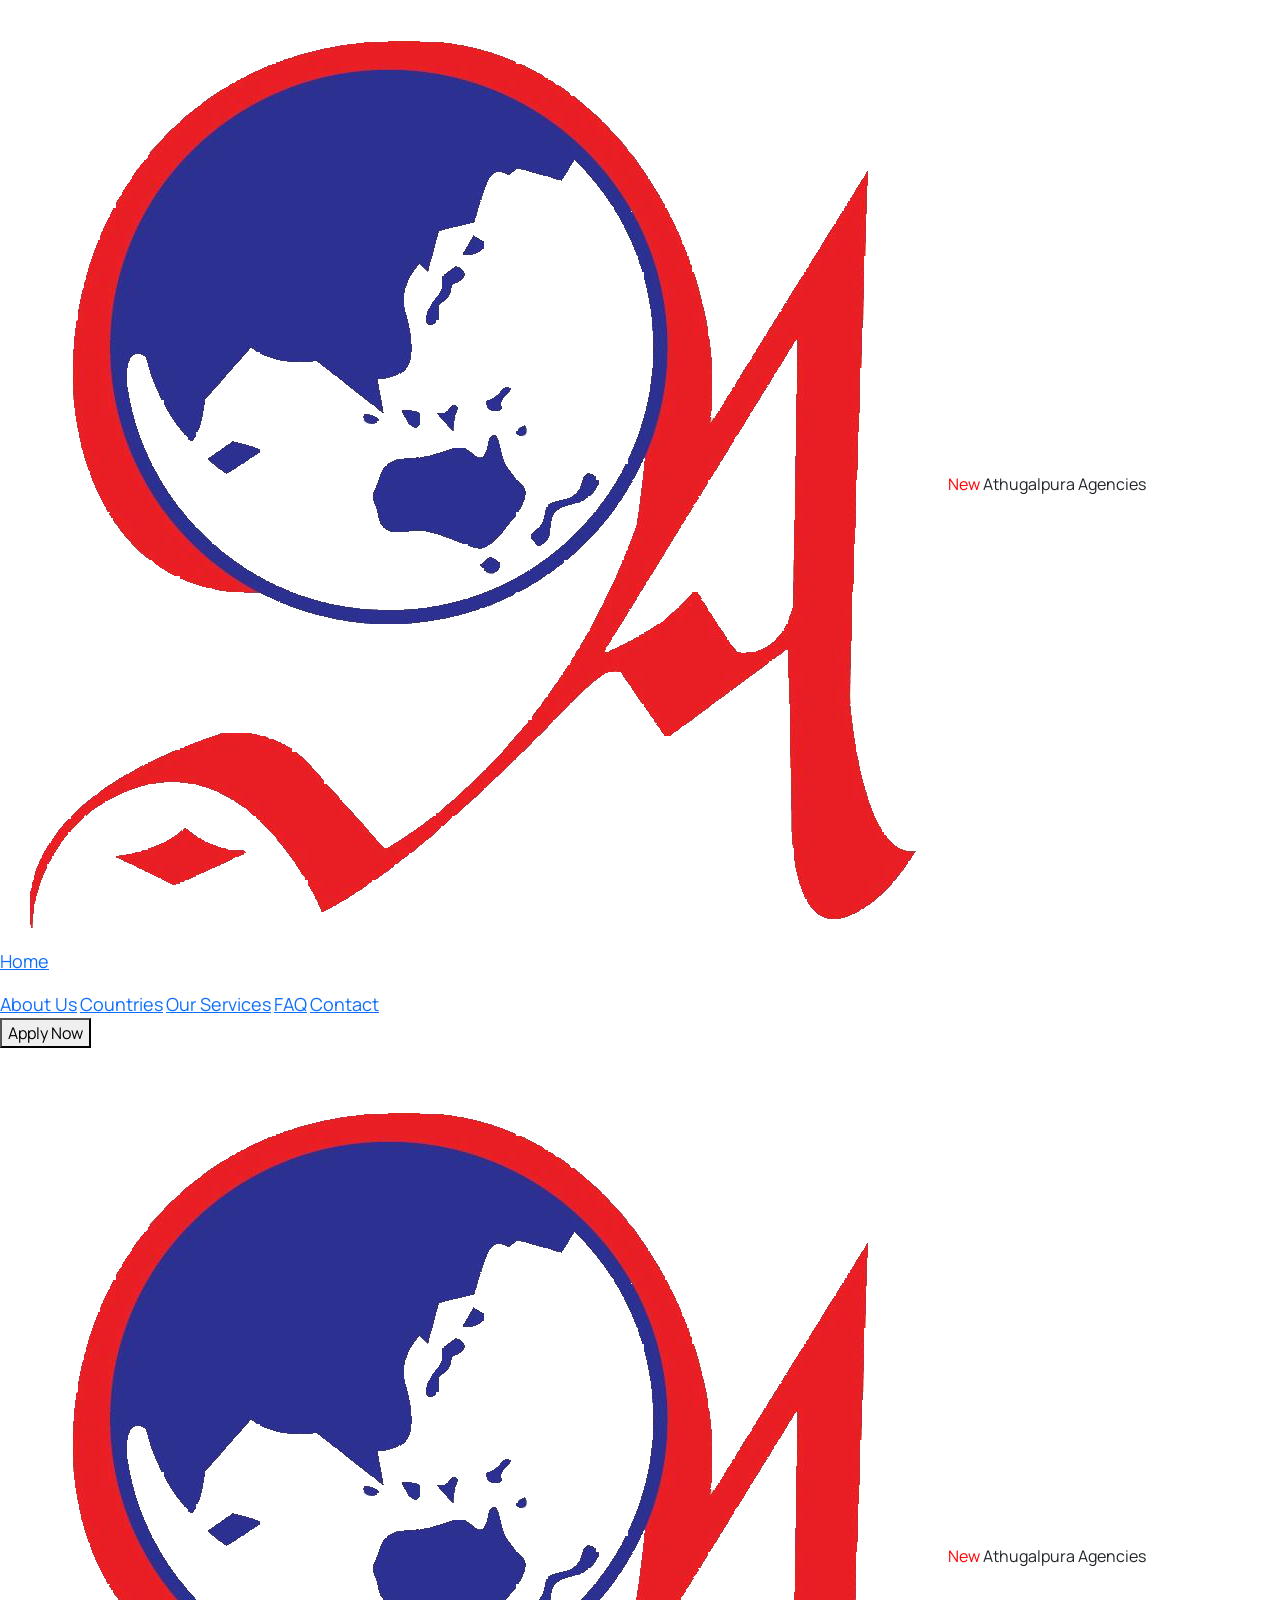
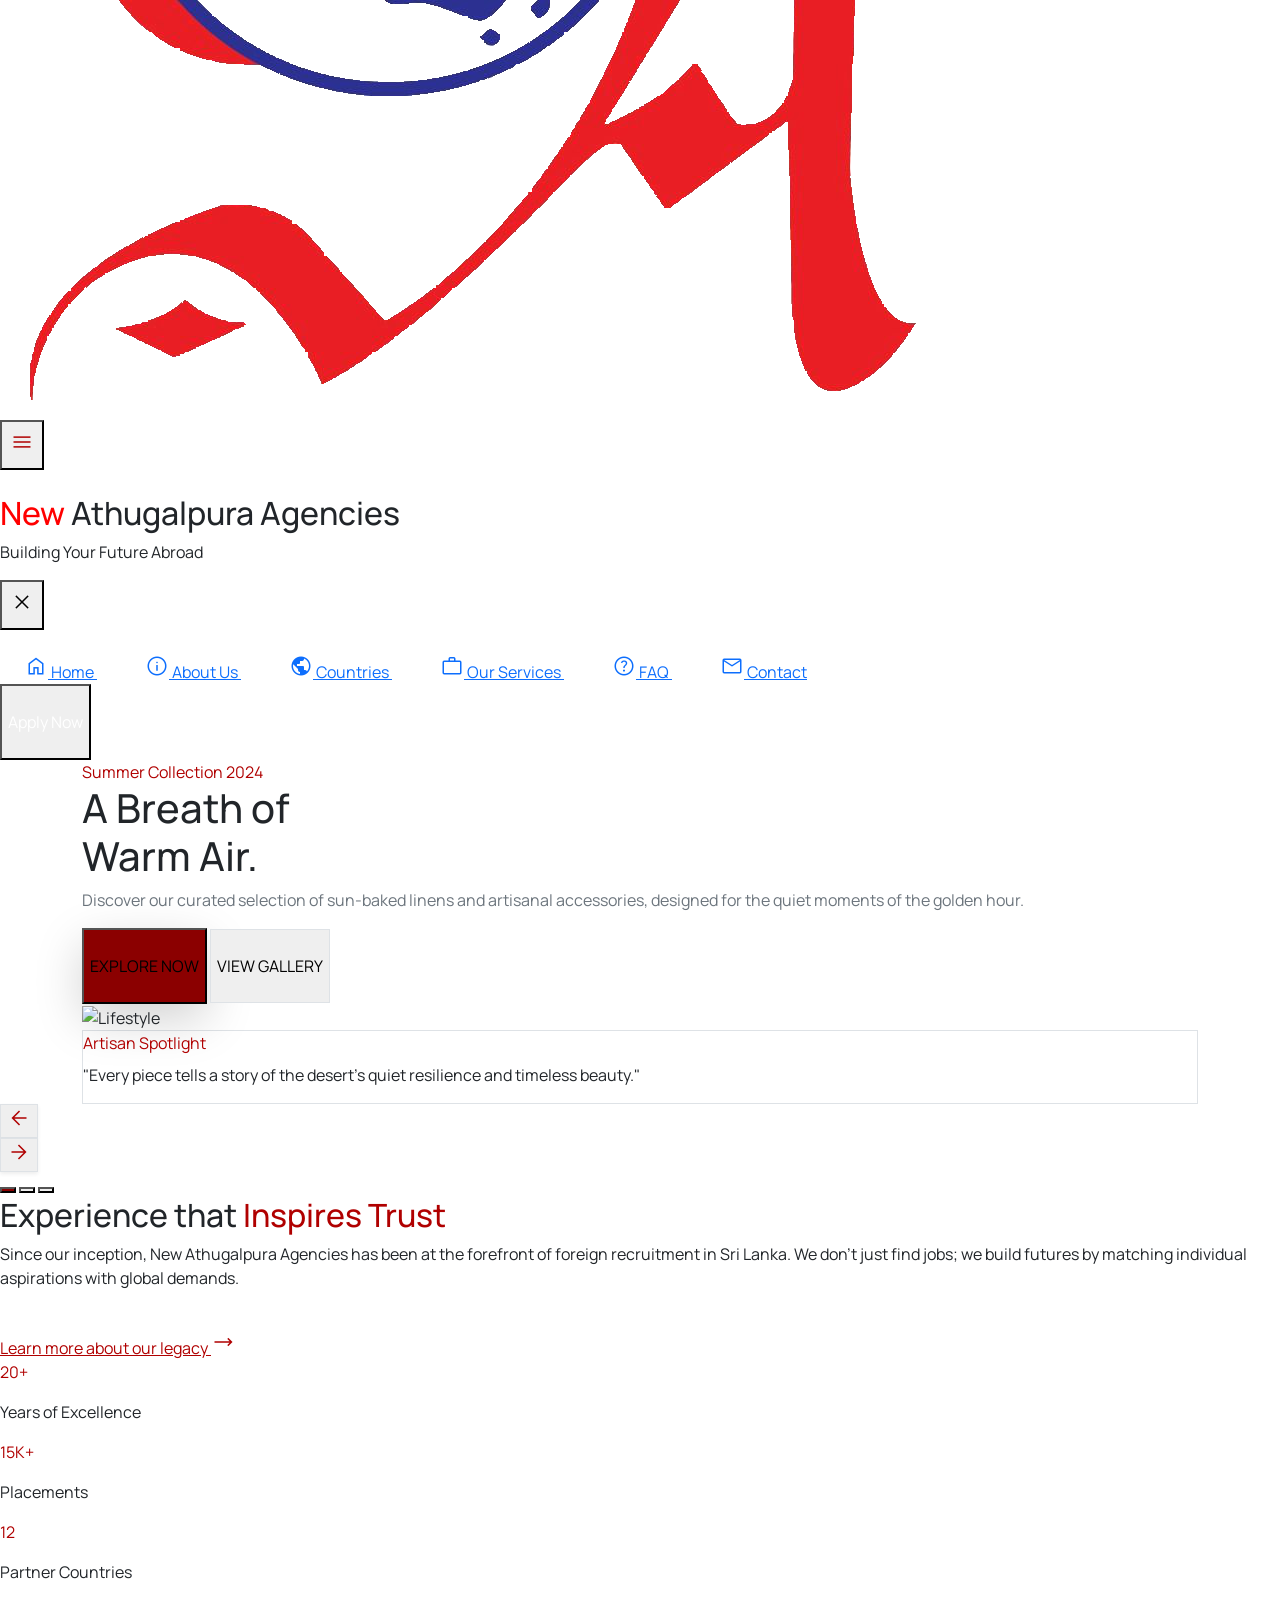
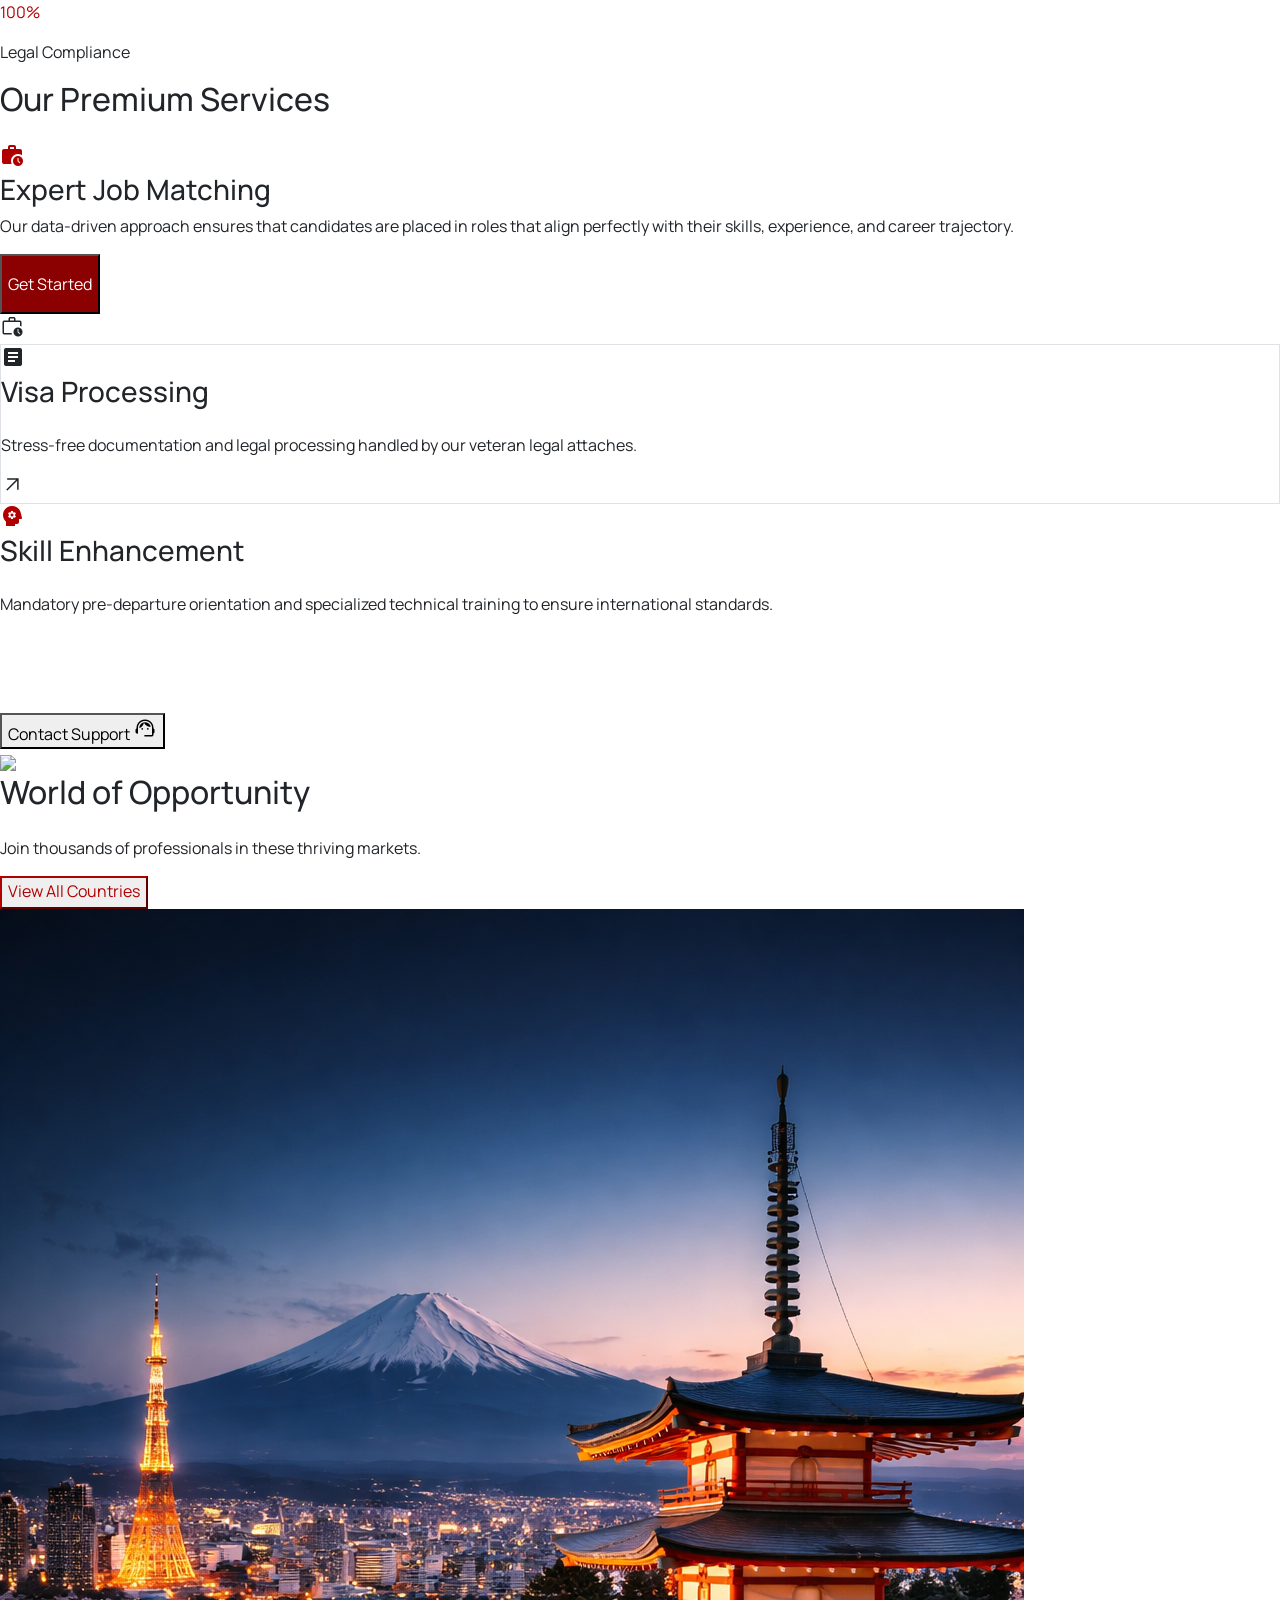
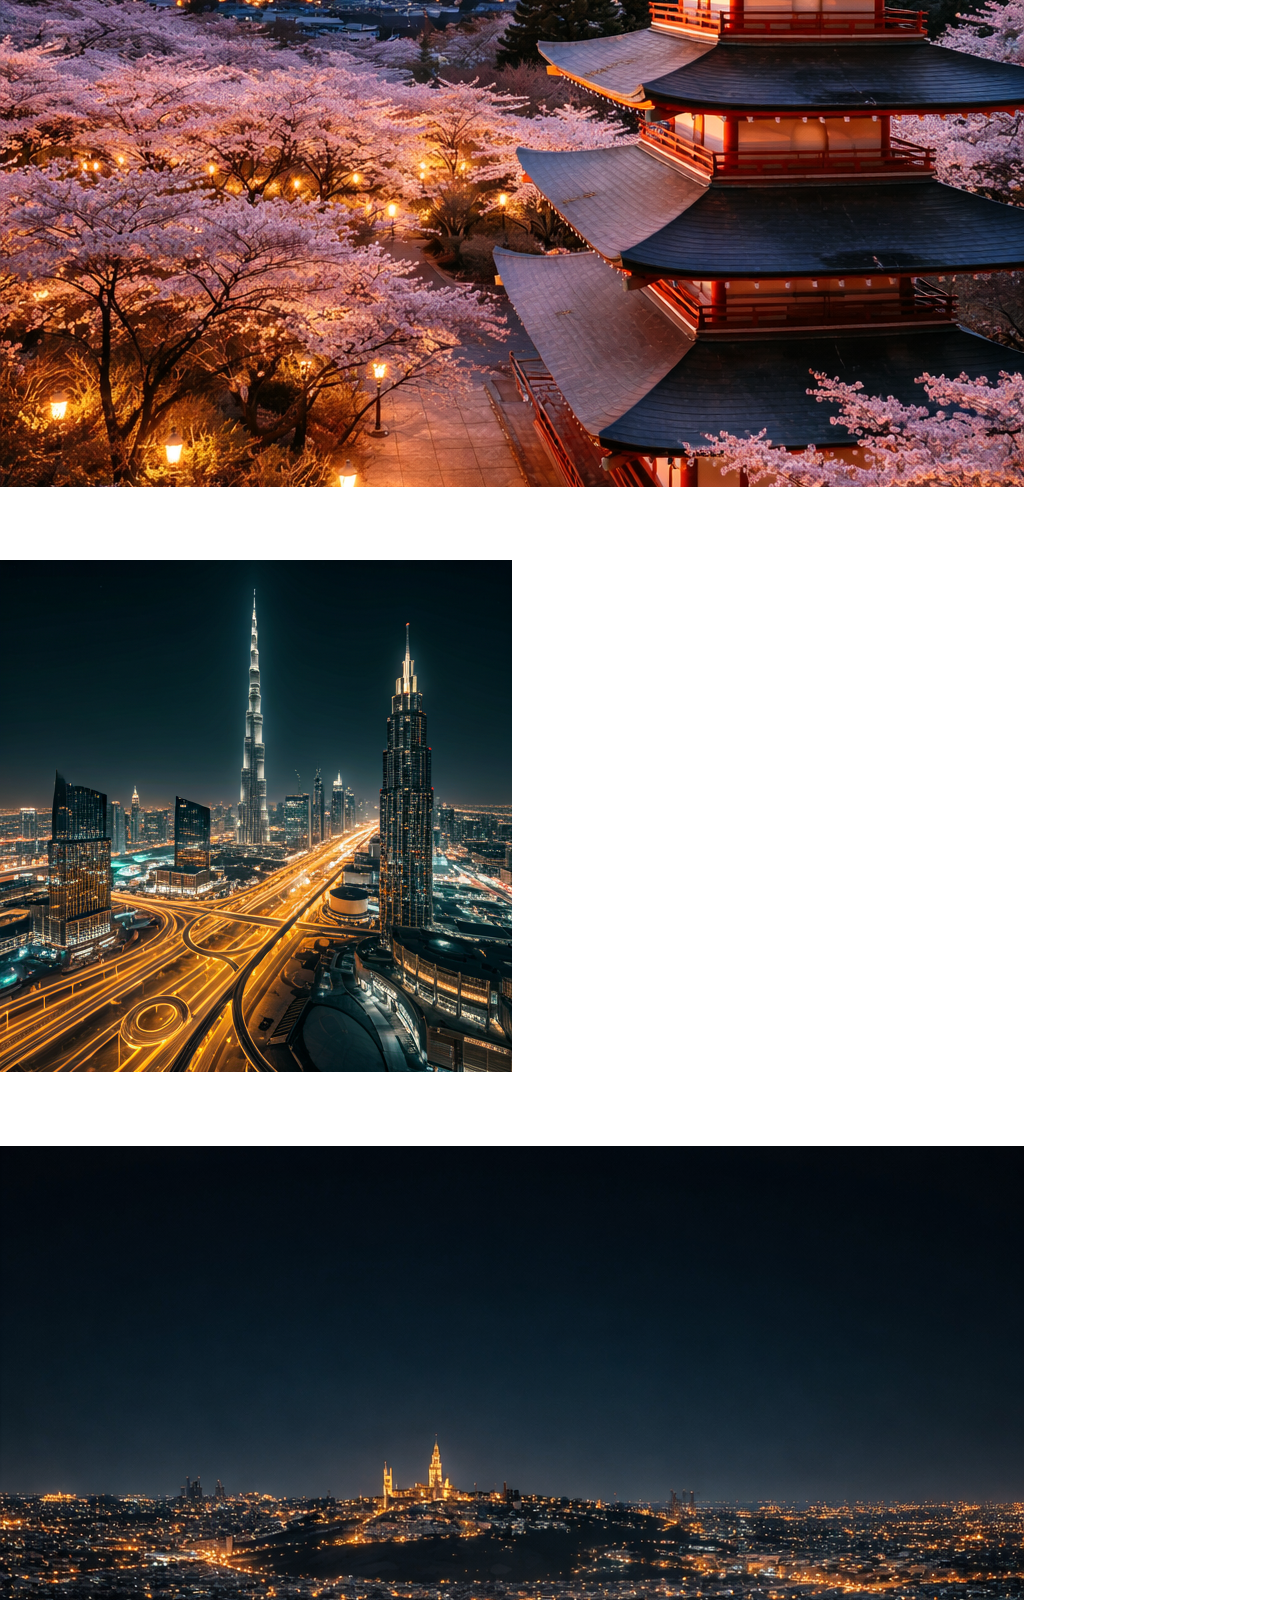
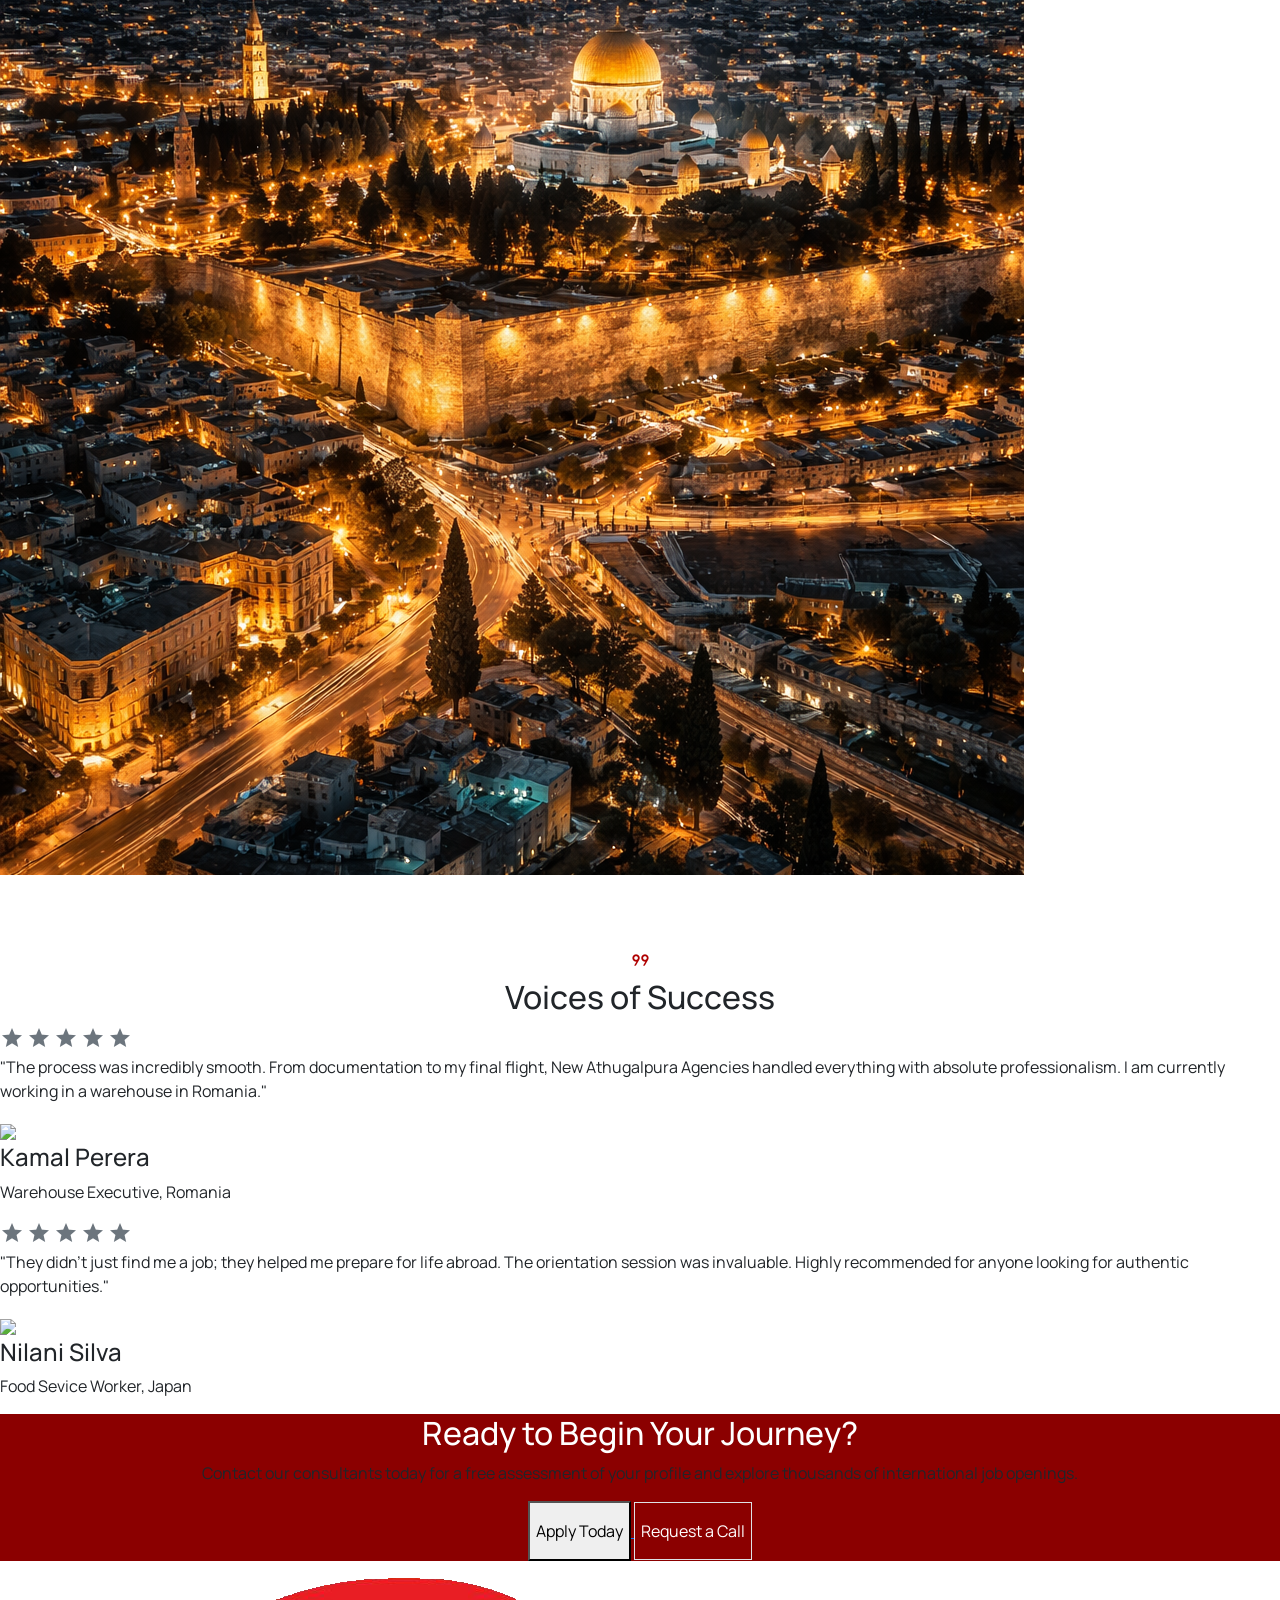
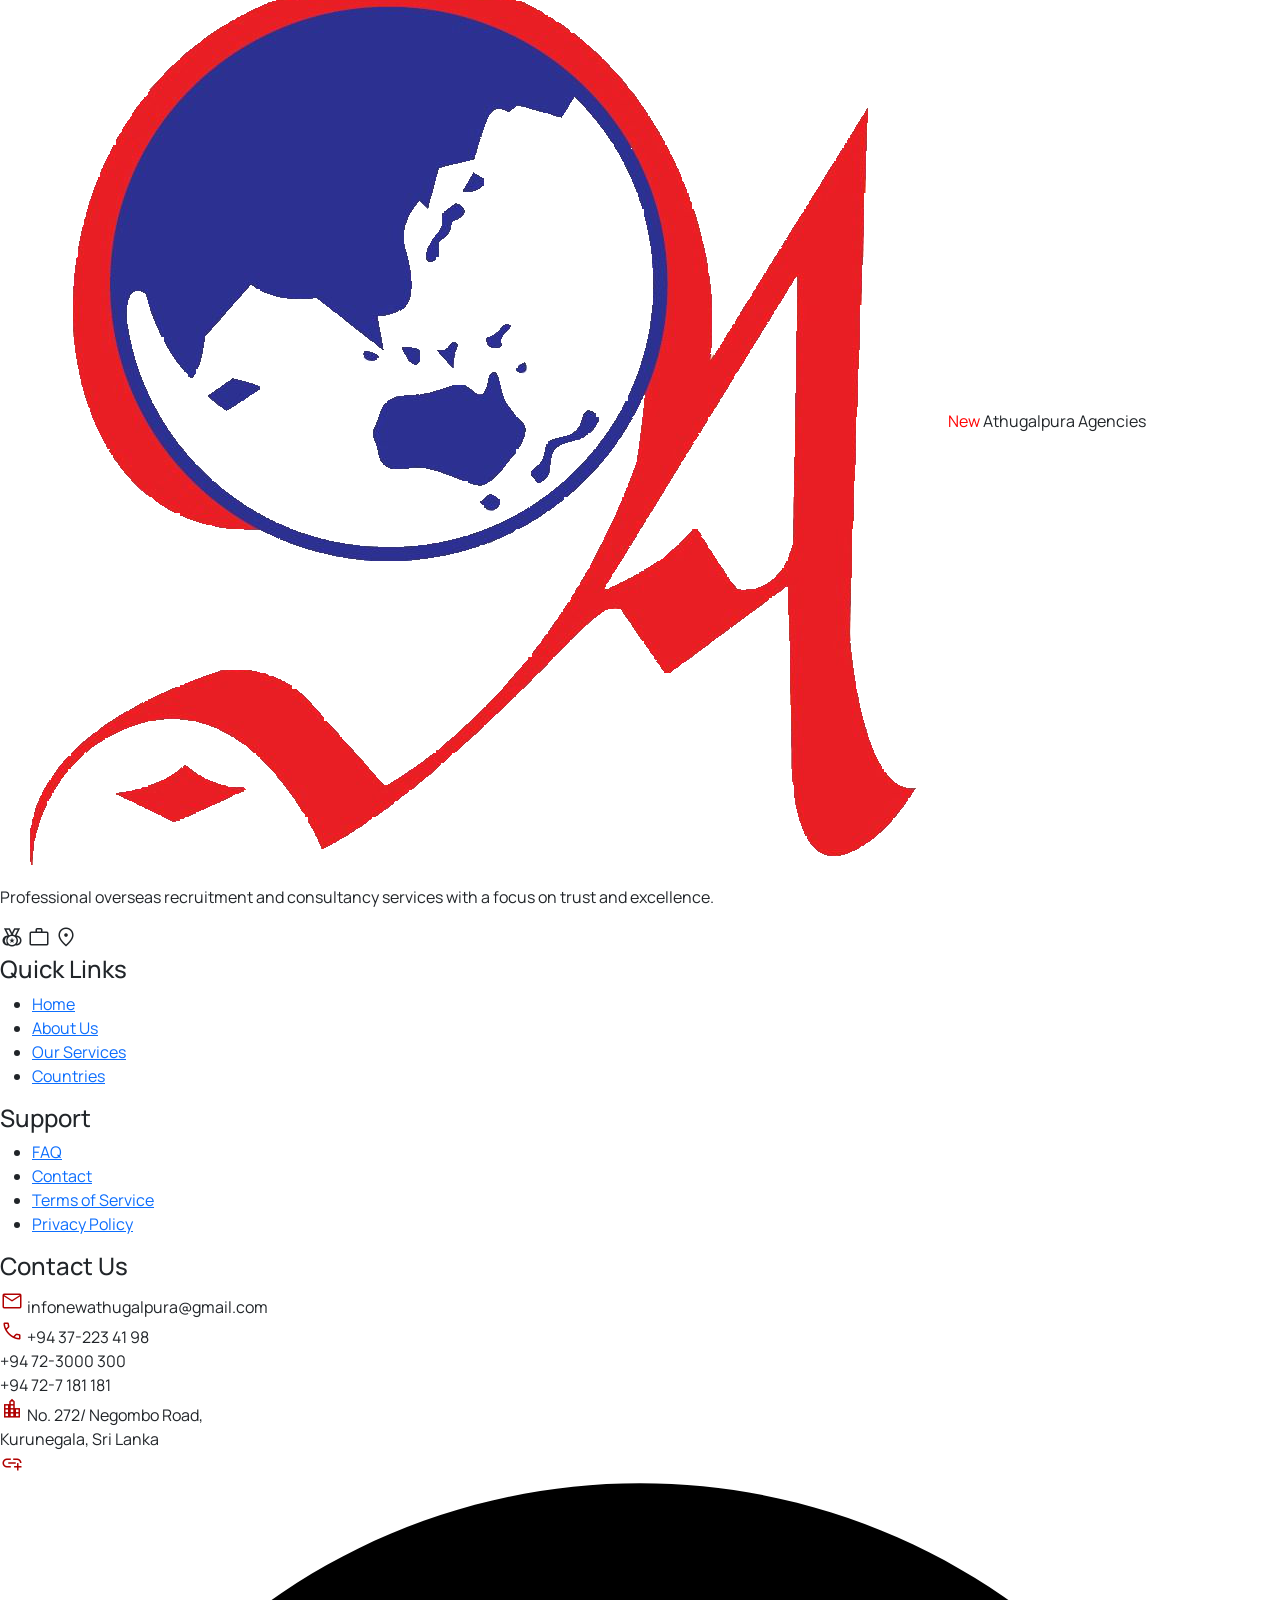
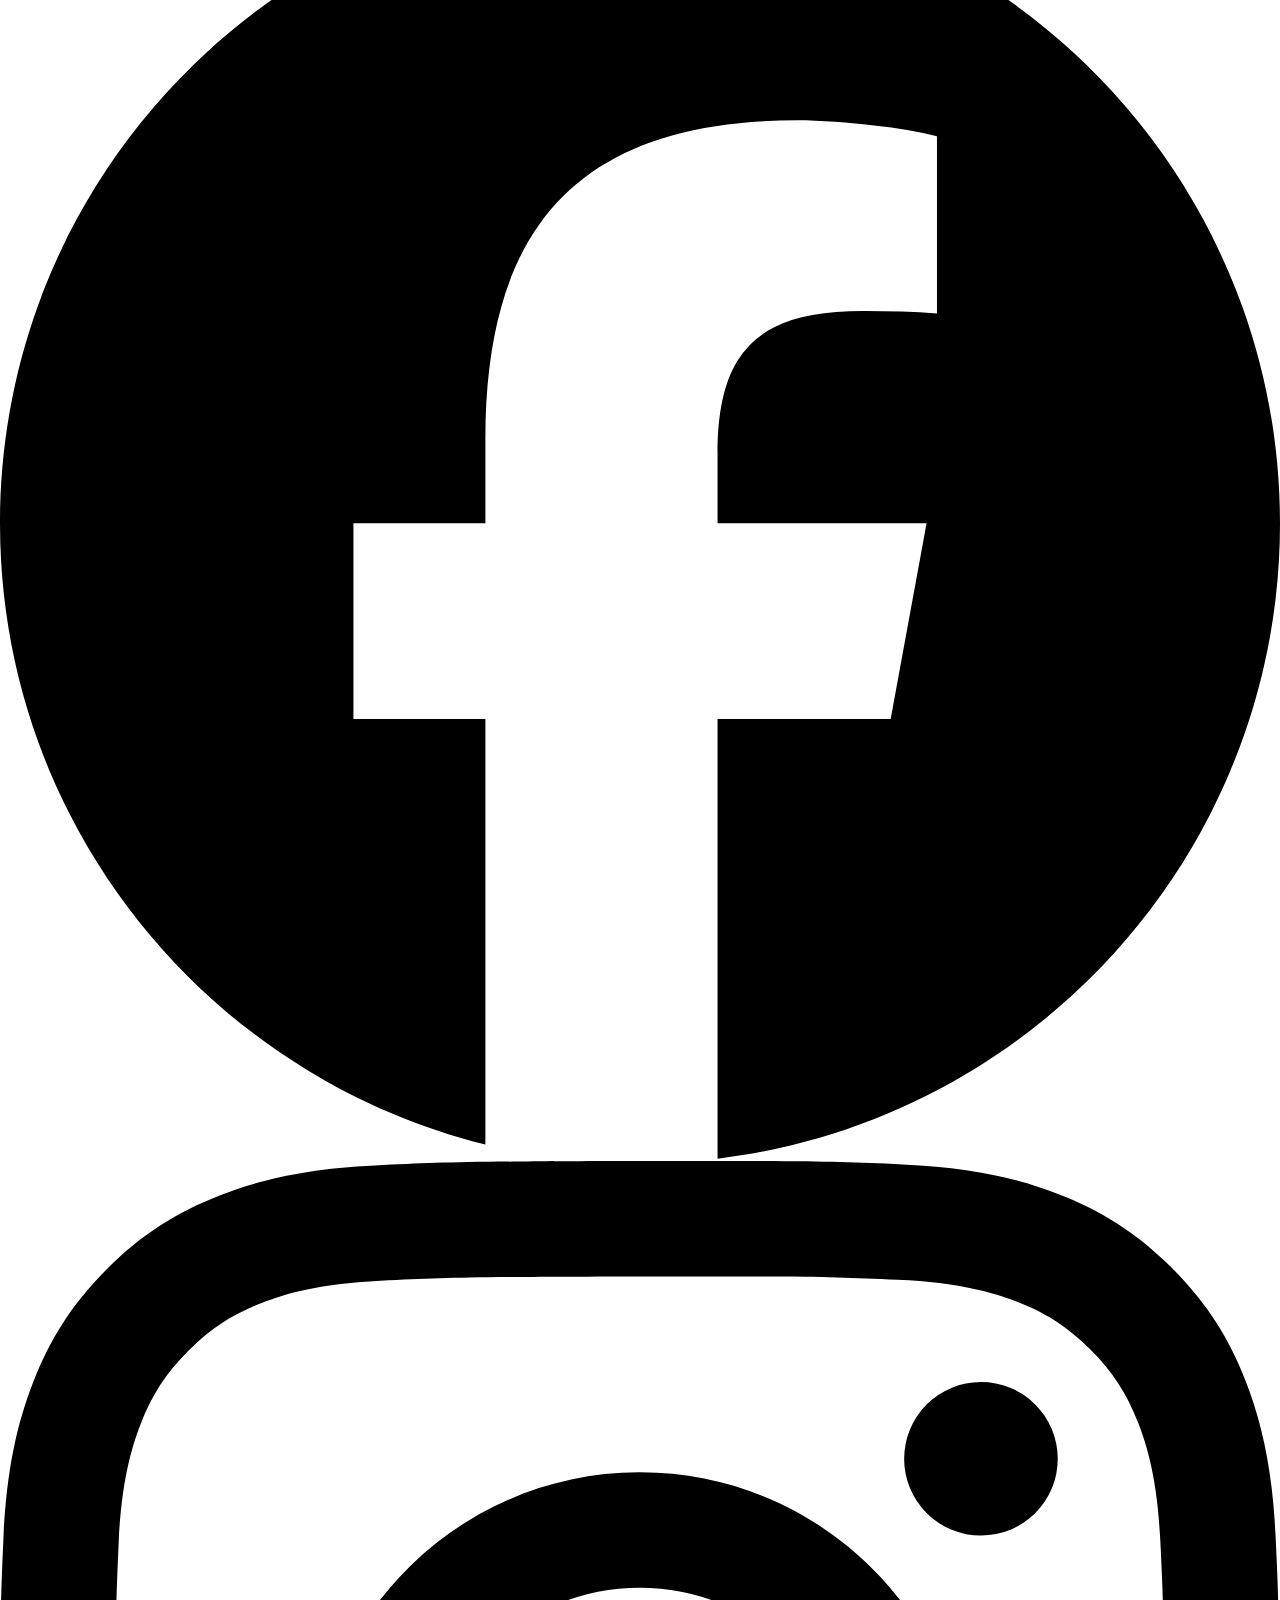
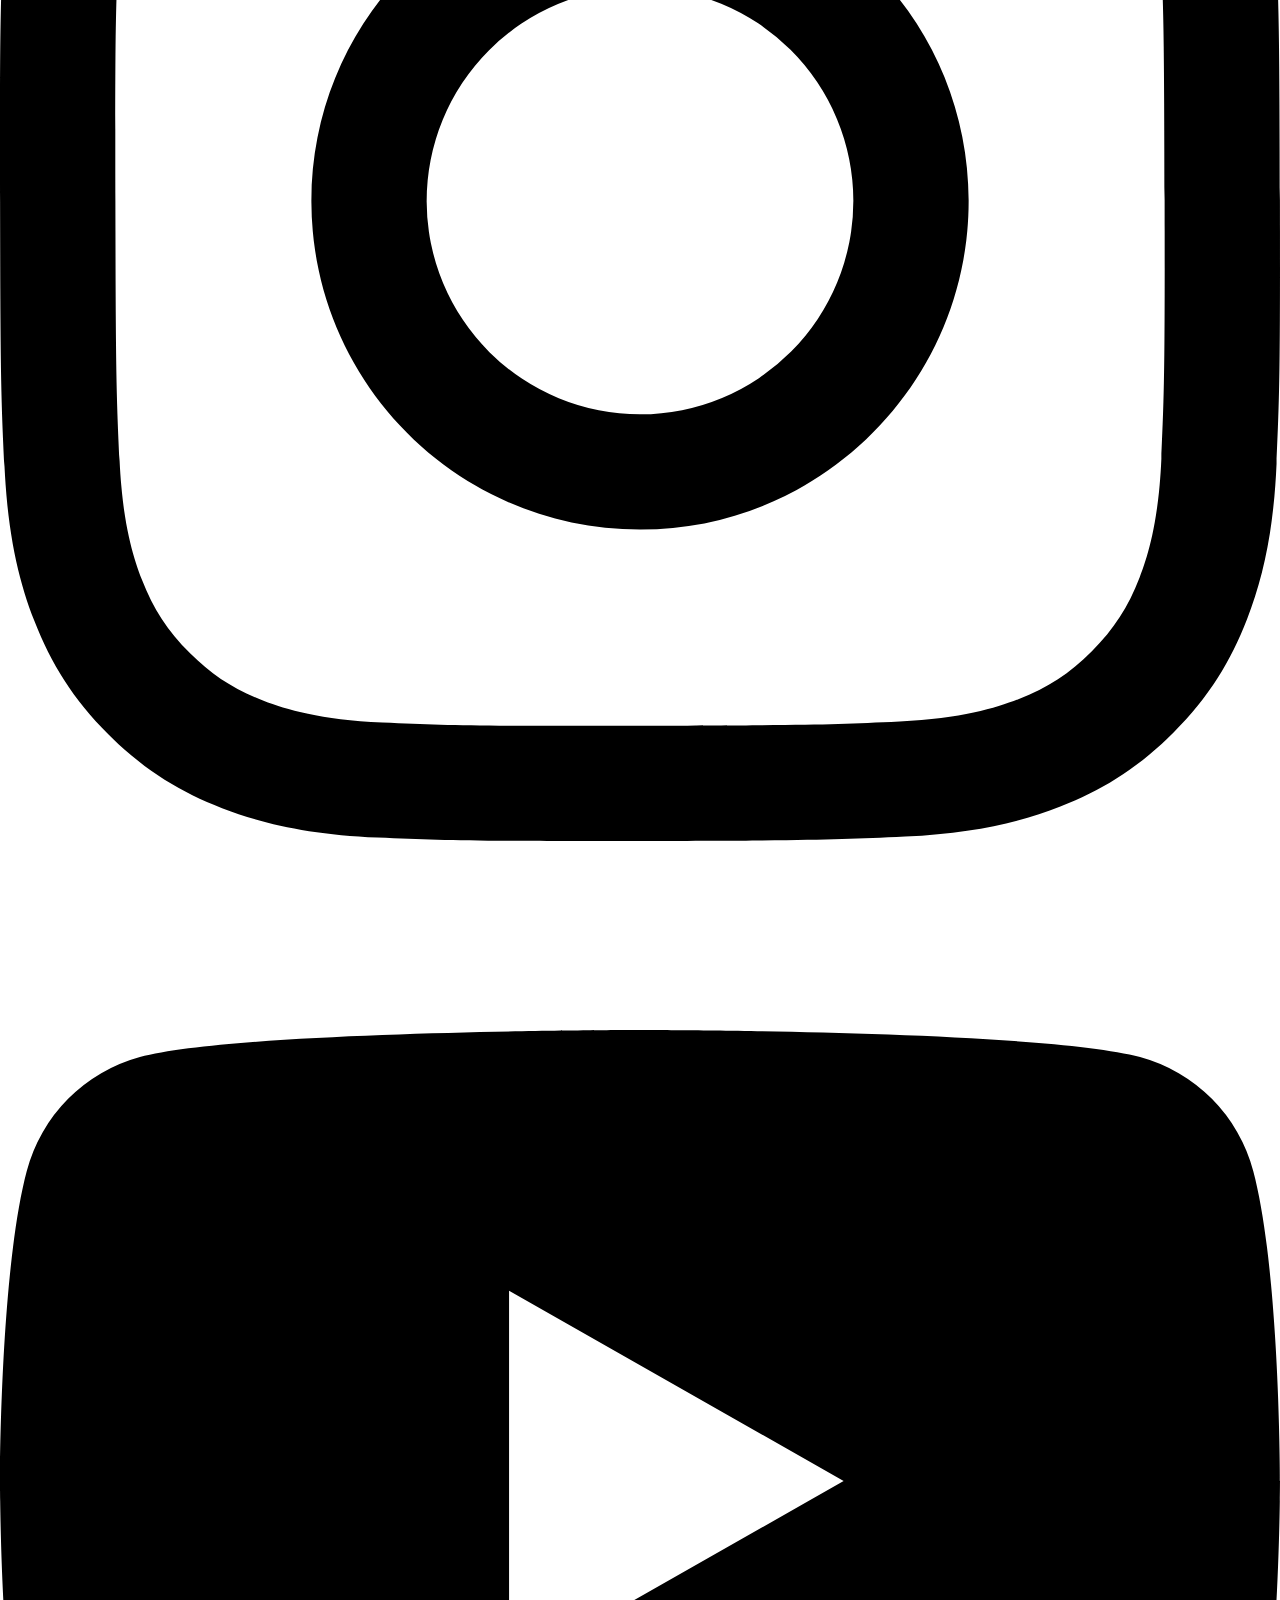
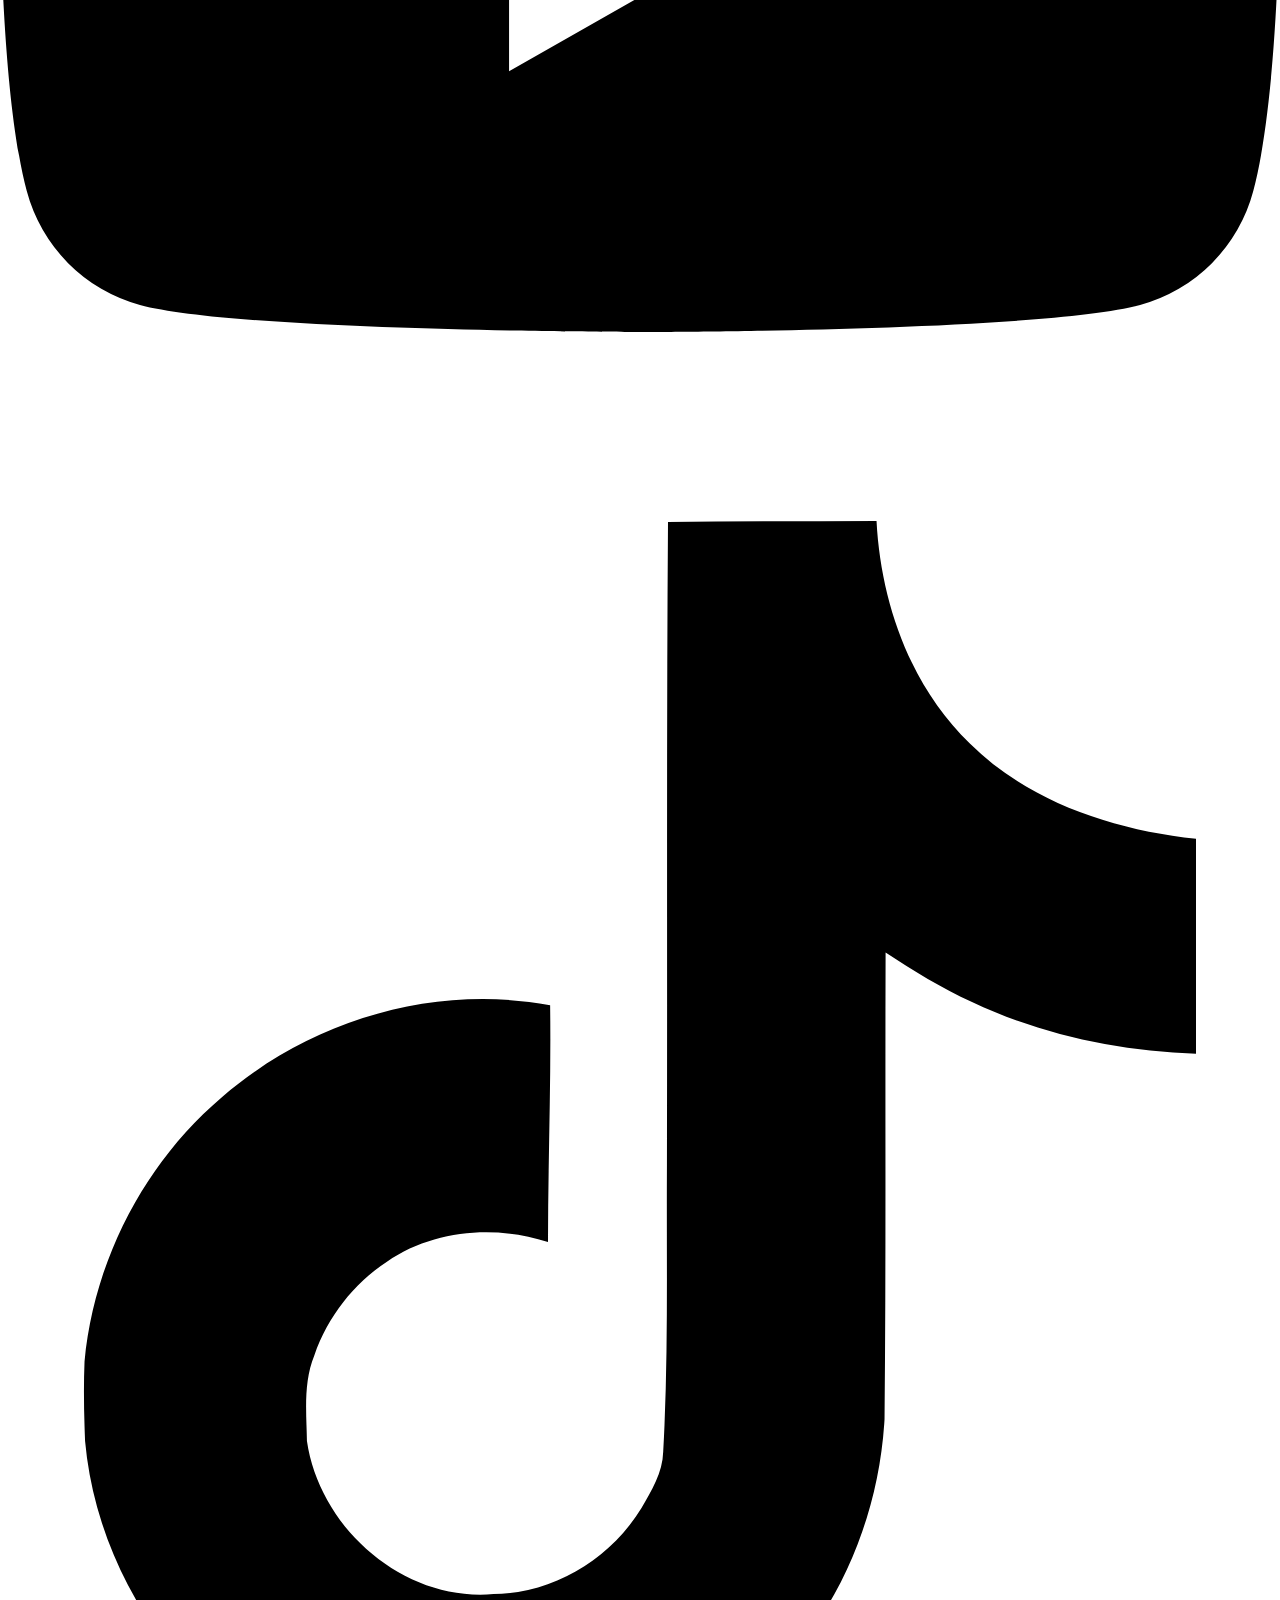
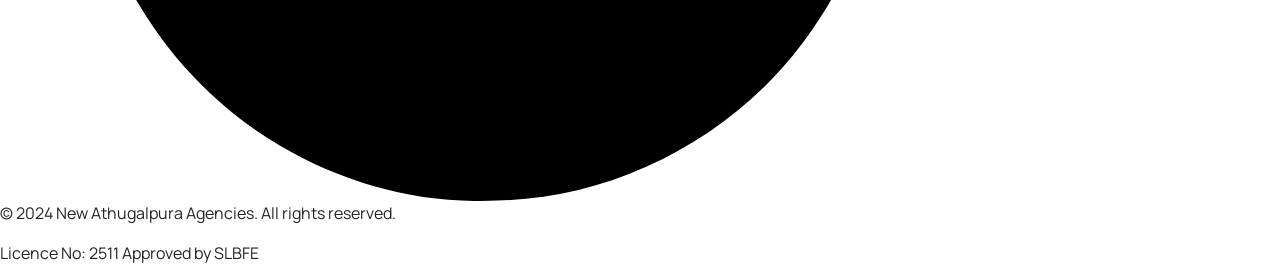
==== commit 2fe9351f: "Update index.html" ====
--- a/index.html
+++ b/index.html
@@ -3,6 +3,7 @@
 <html class="light" lang="en"><head>
 <meta charset="utf-8"/>
 <meta content="width=device-width, initial-scale=1.0" name="viewport"/>
+<link rel="stylesheet" href="src/bootstrap.css">
 <link href="https://fonts.googleapis.com/css2?family=EB+Garamond:ital,wght@0,400;0,700;1,400;1,700&amp;family=Manrope:wght@400;500;600;700;800&amp;display=swap" rel="stylesheet"/>
 <link href="https://fonts.googleapis.com/css2?family=Material+Symbols+Outlined:wght,FILL@100..700,0..1&amp;display=swap" rel="stylesheet"/>
 <script src="https://cdn.tailwindcss.com?plugins=forms,container-queries"></script>
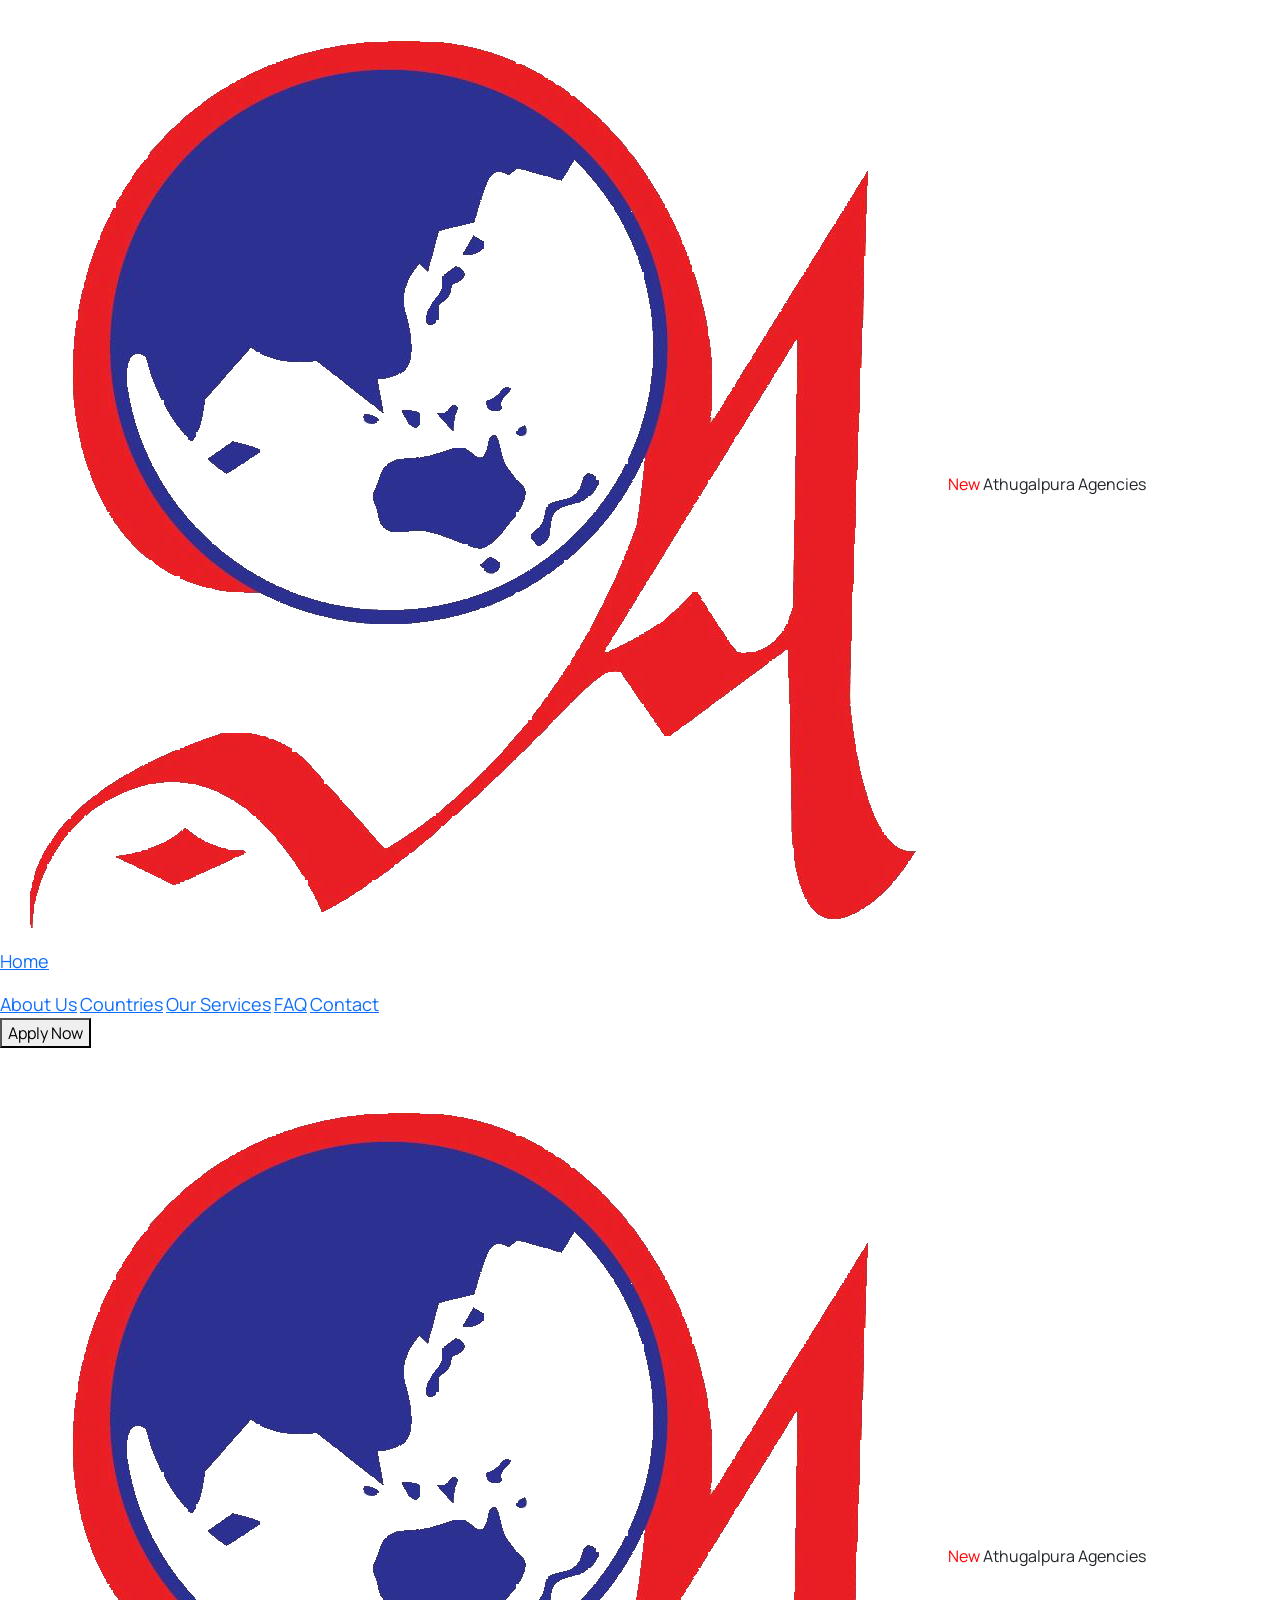
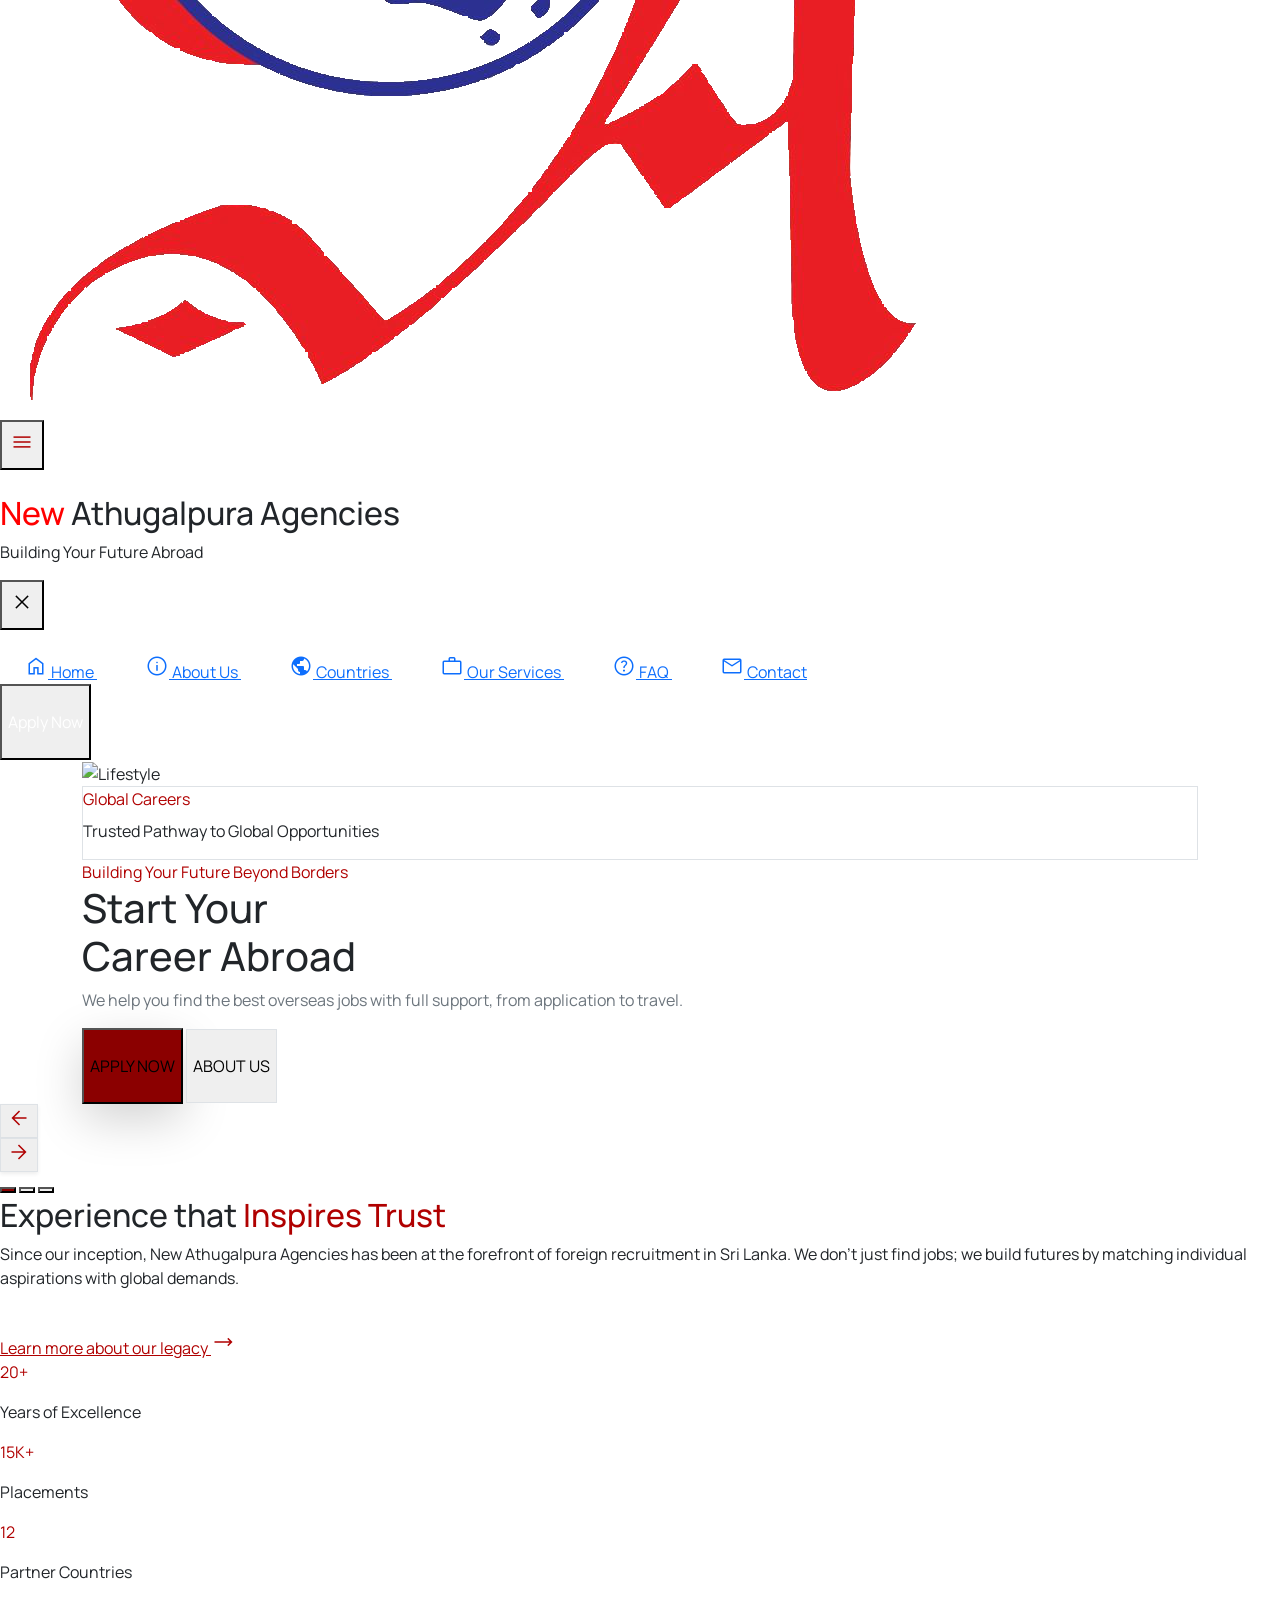
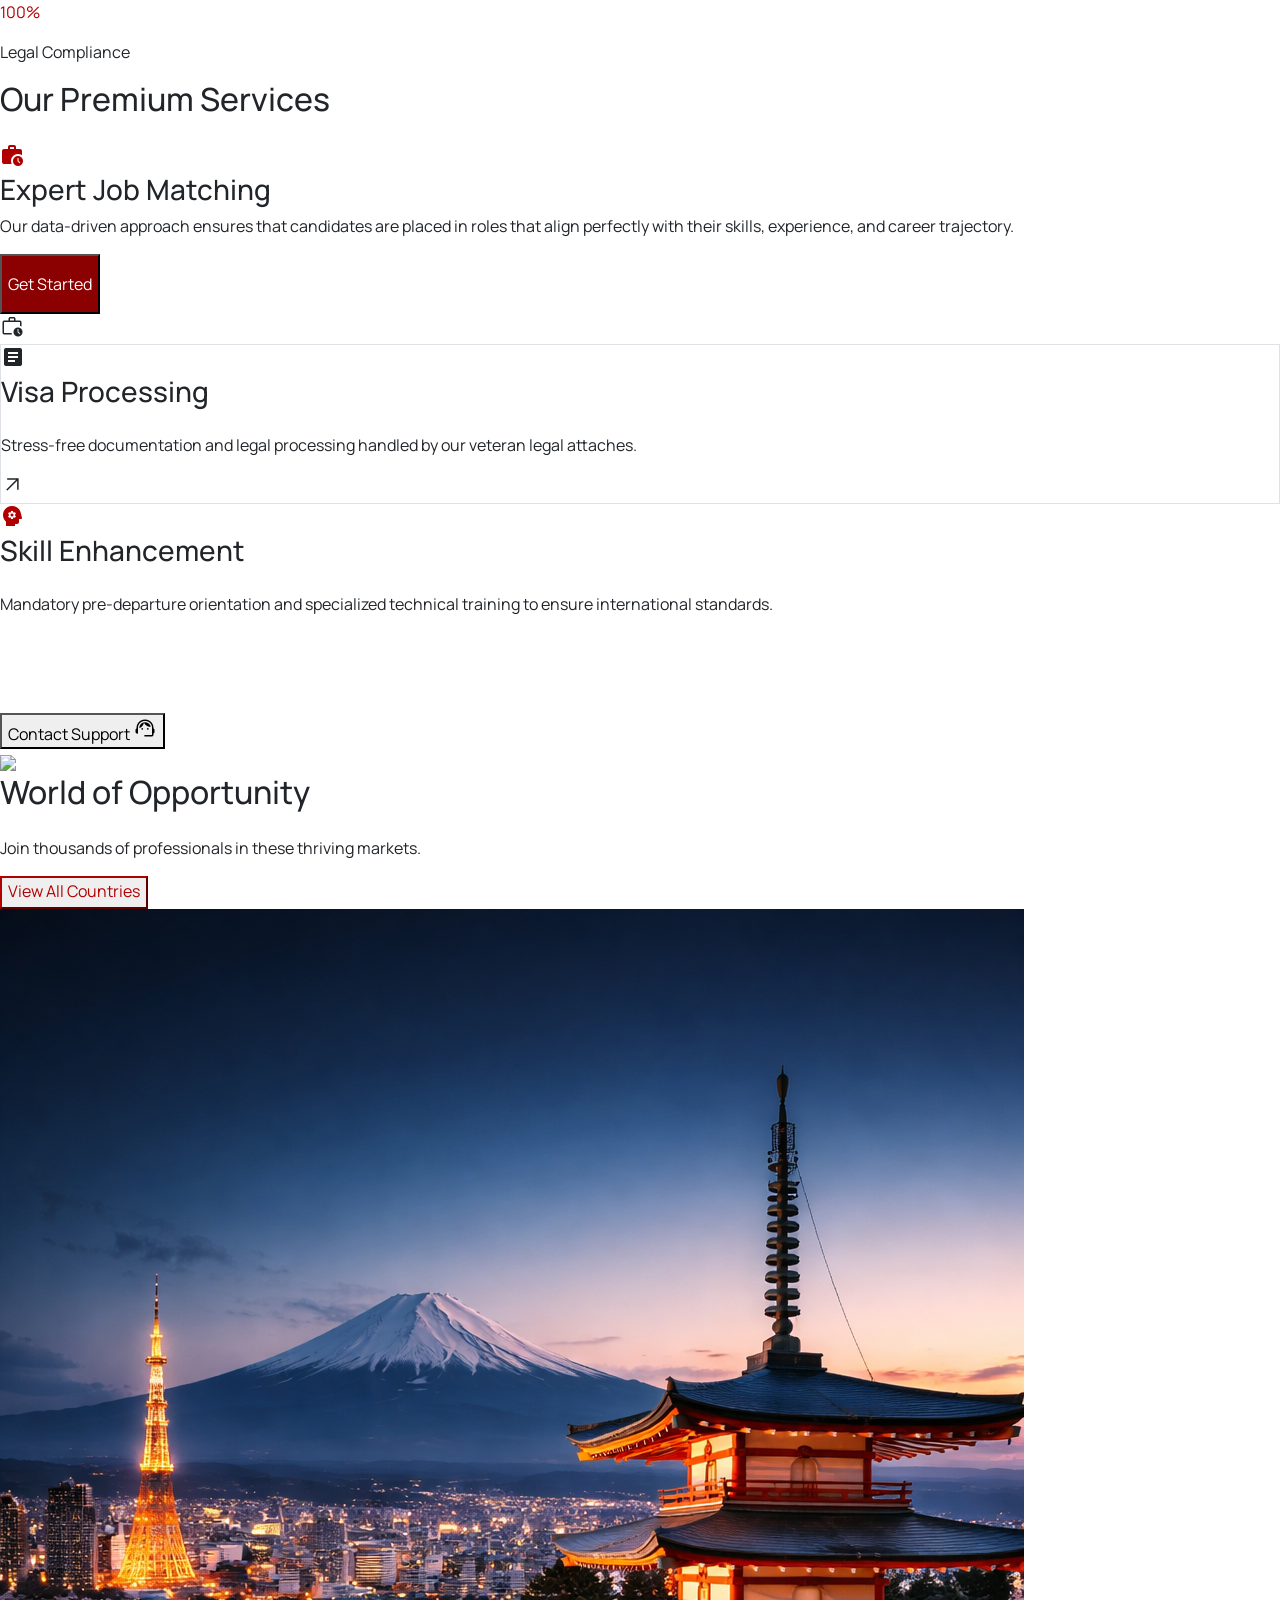
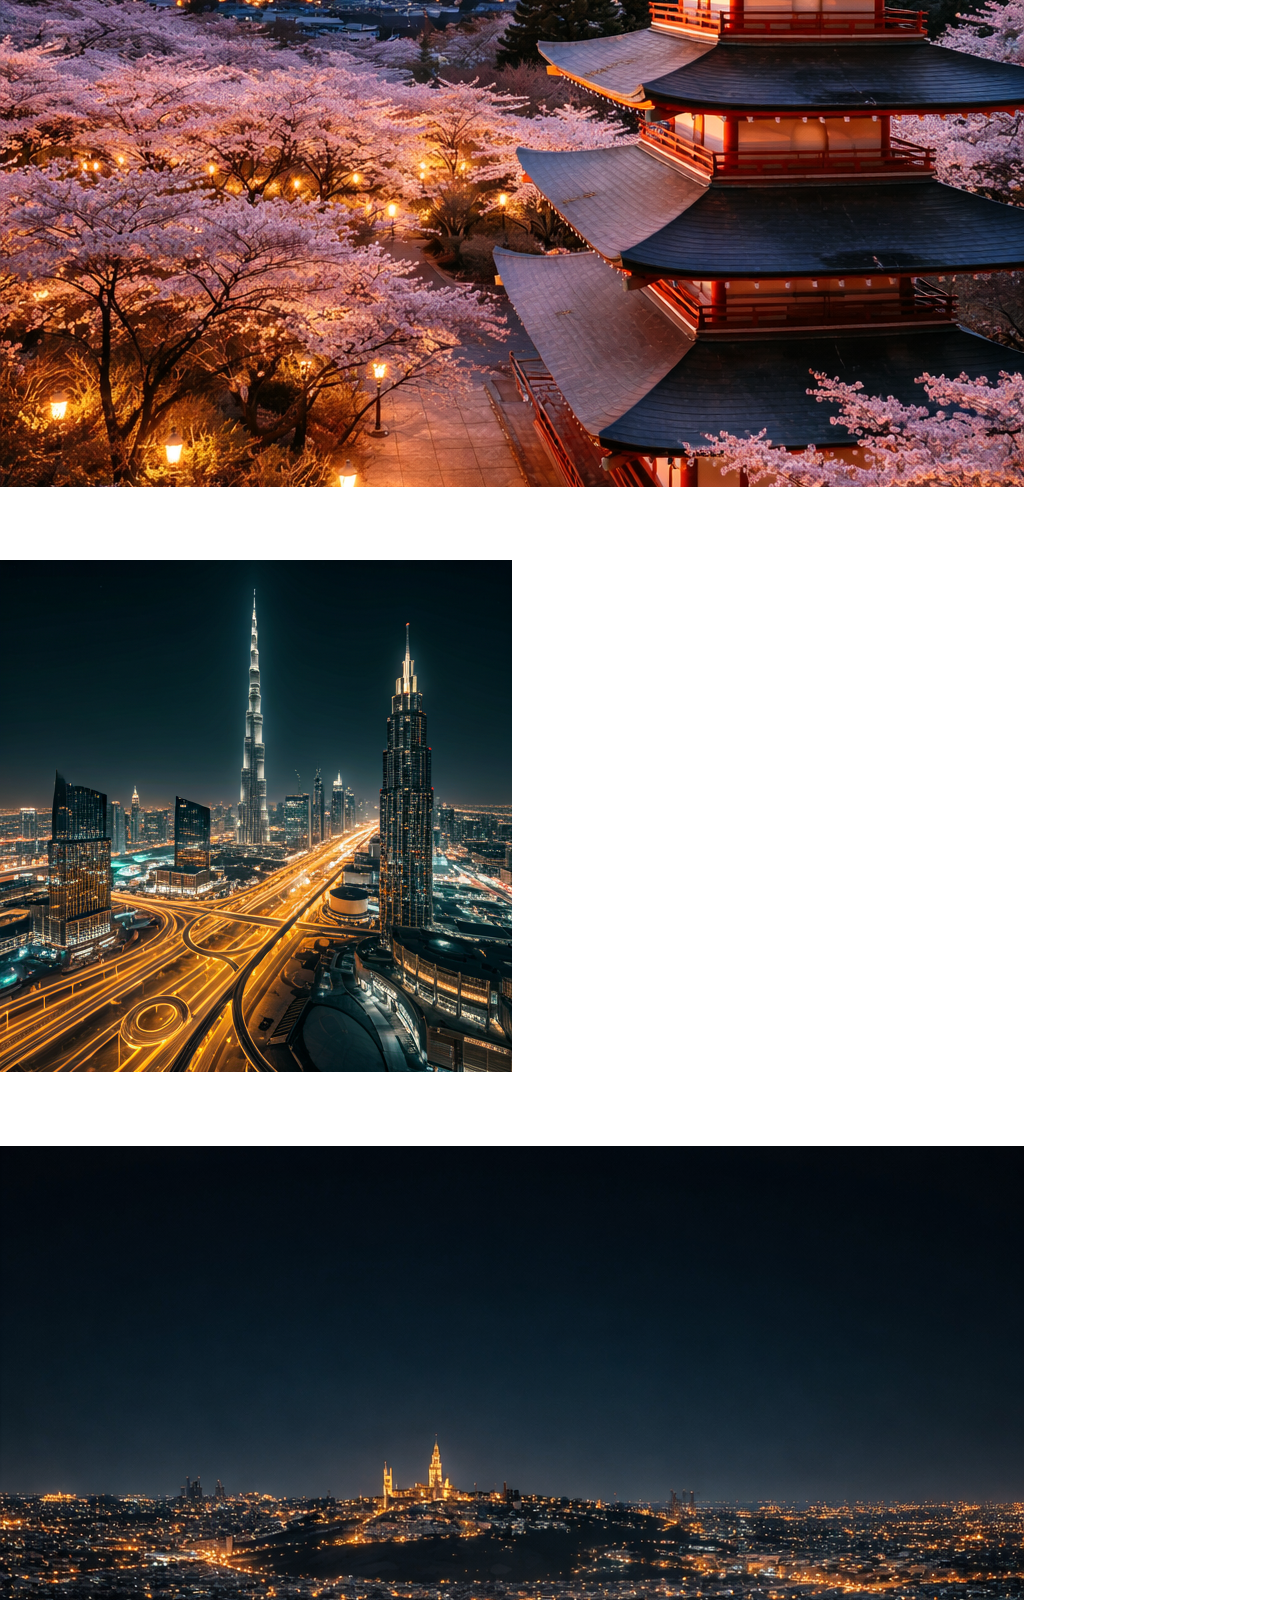
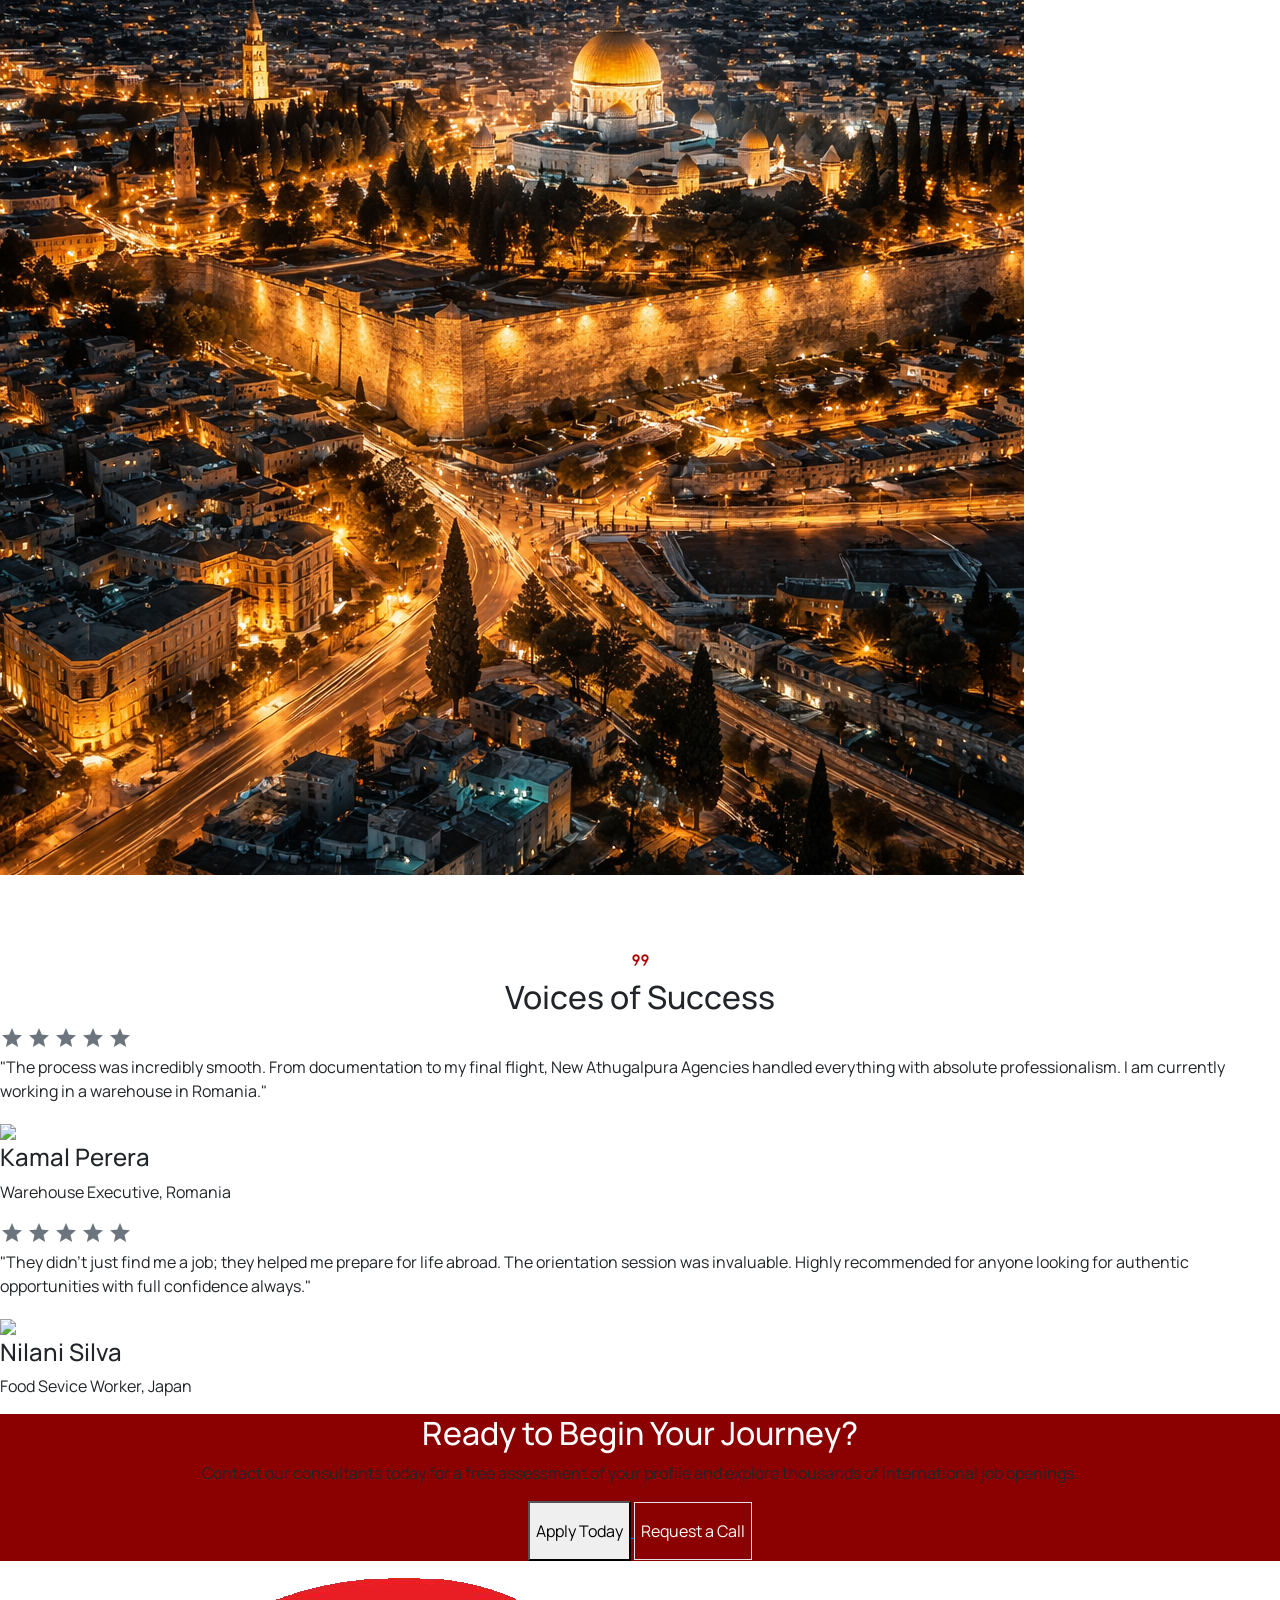
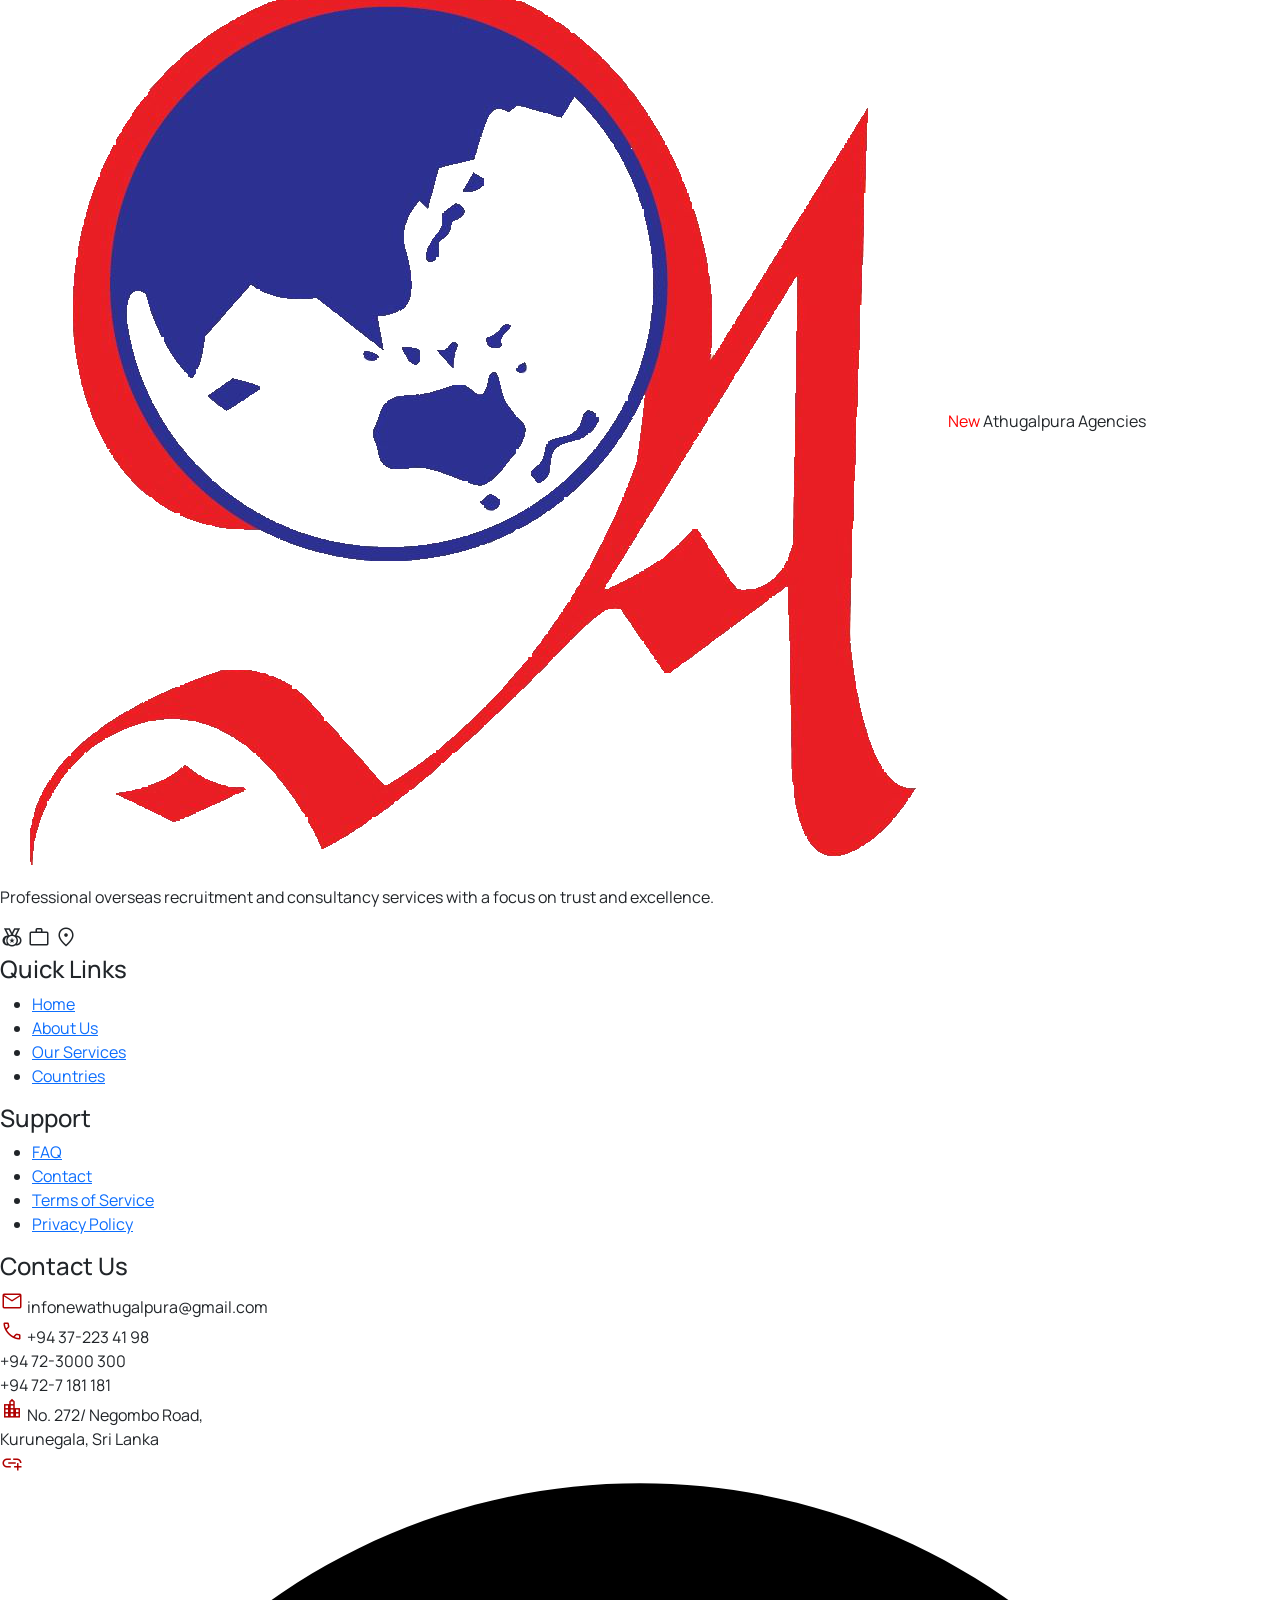
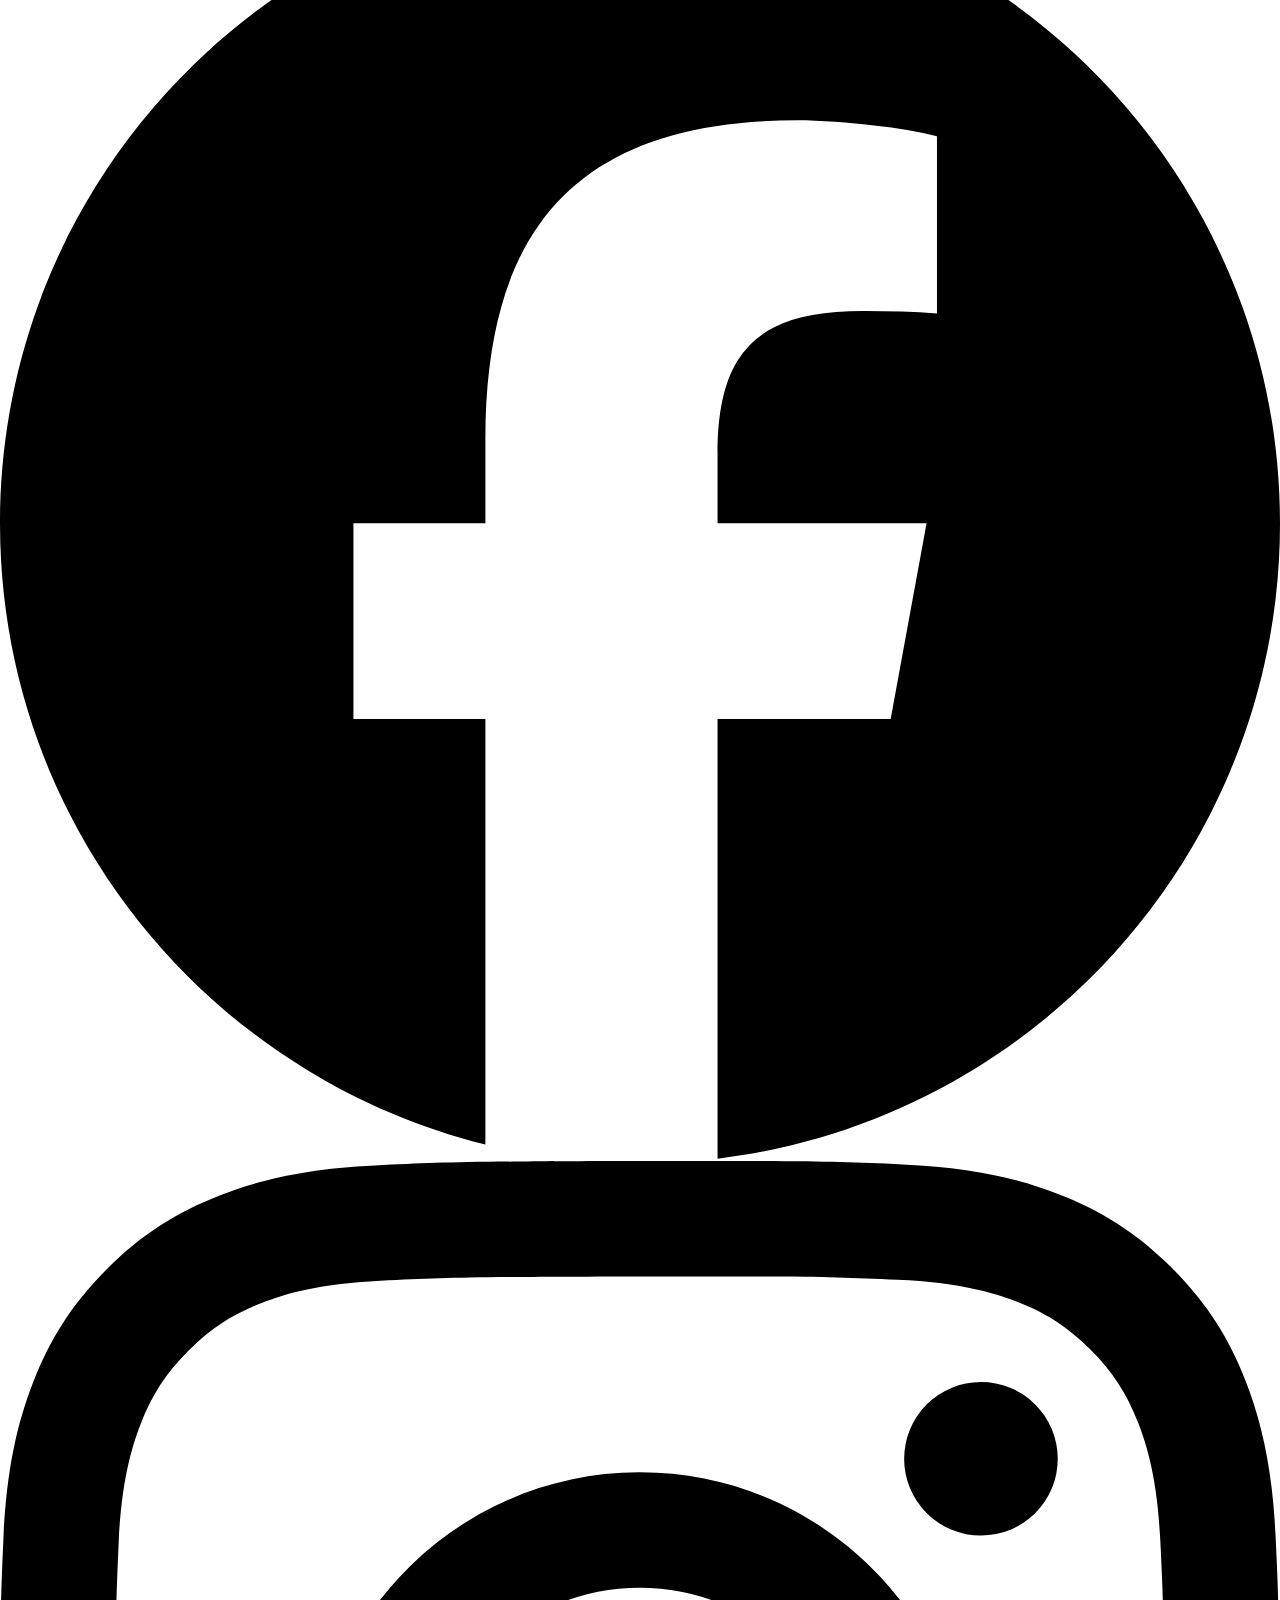
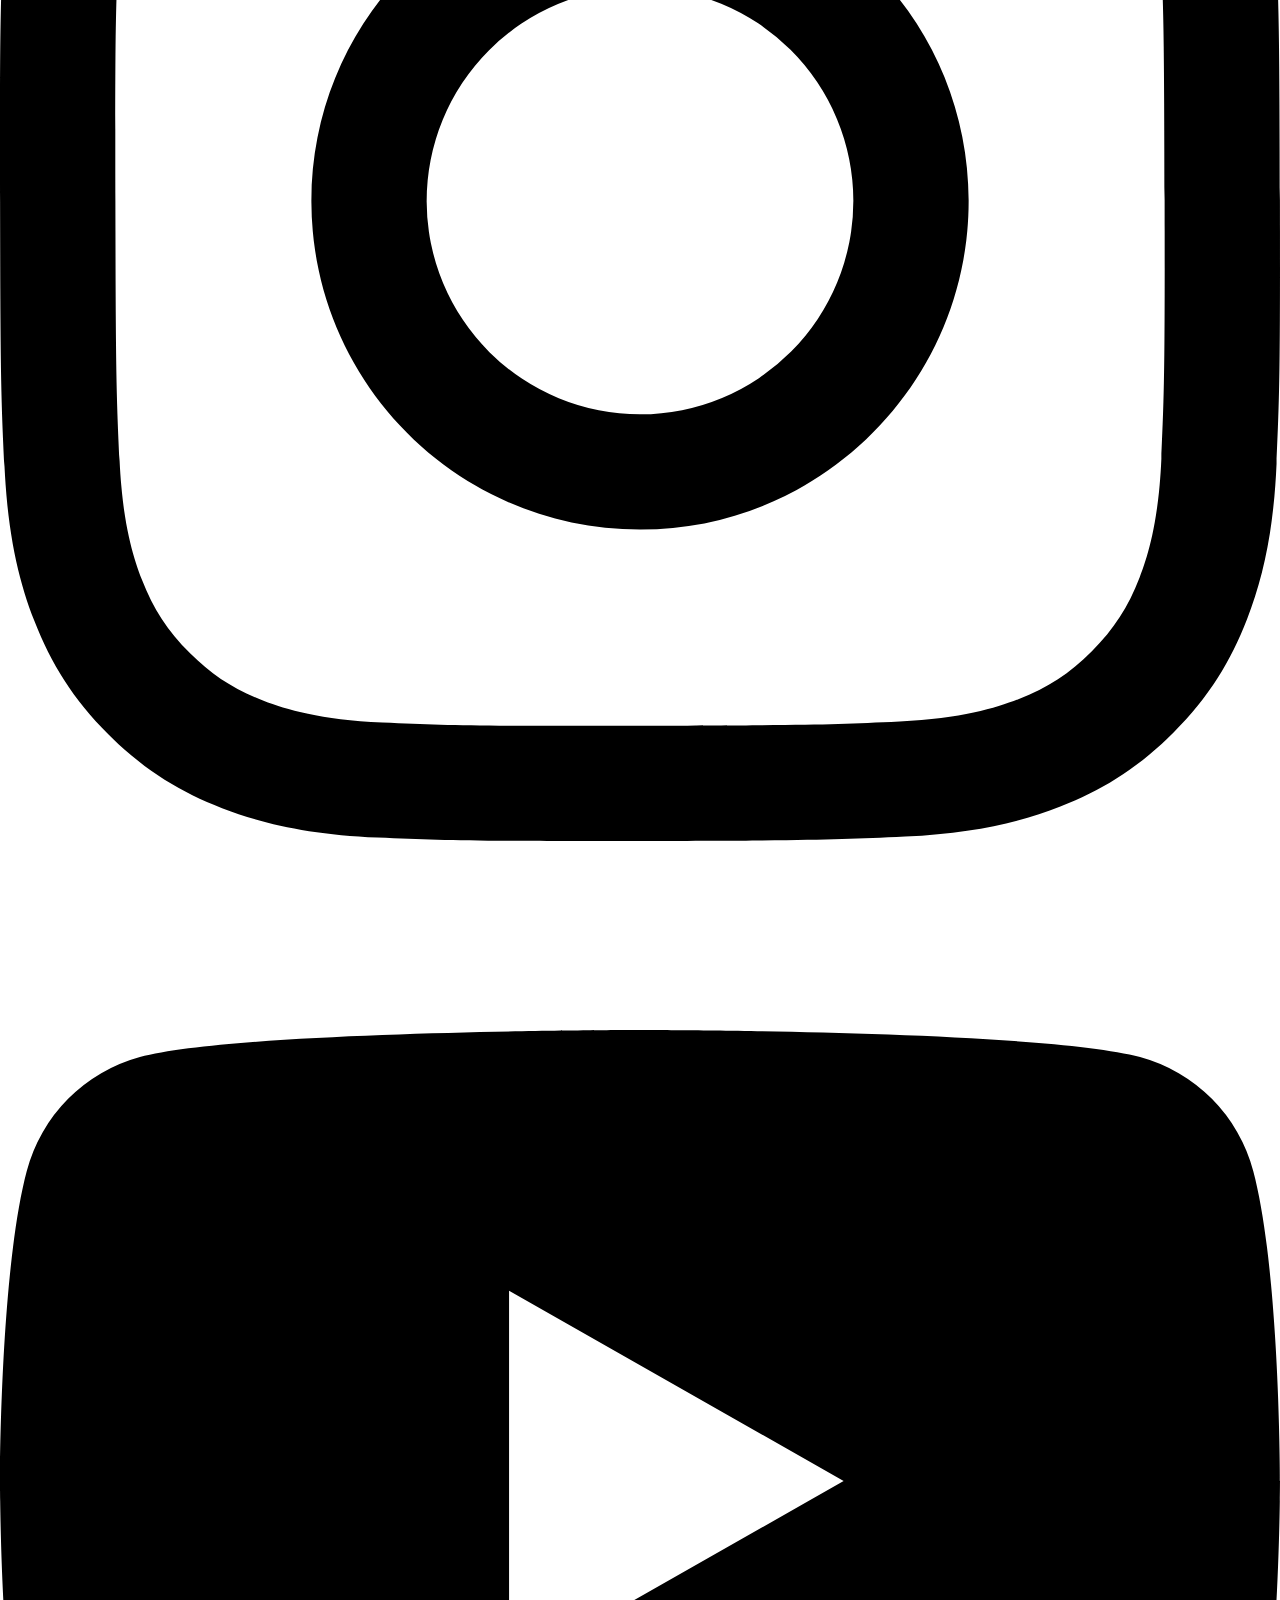
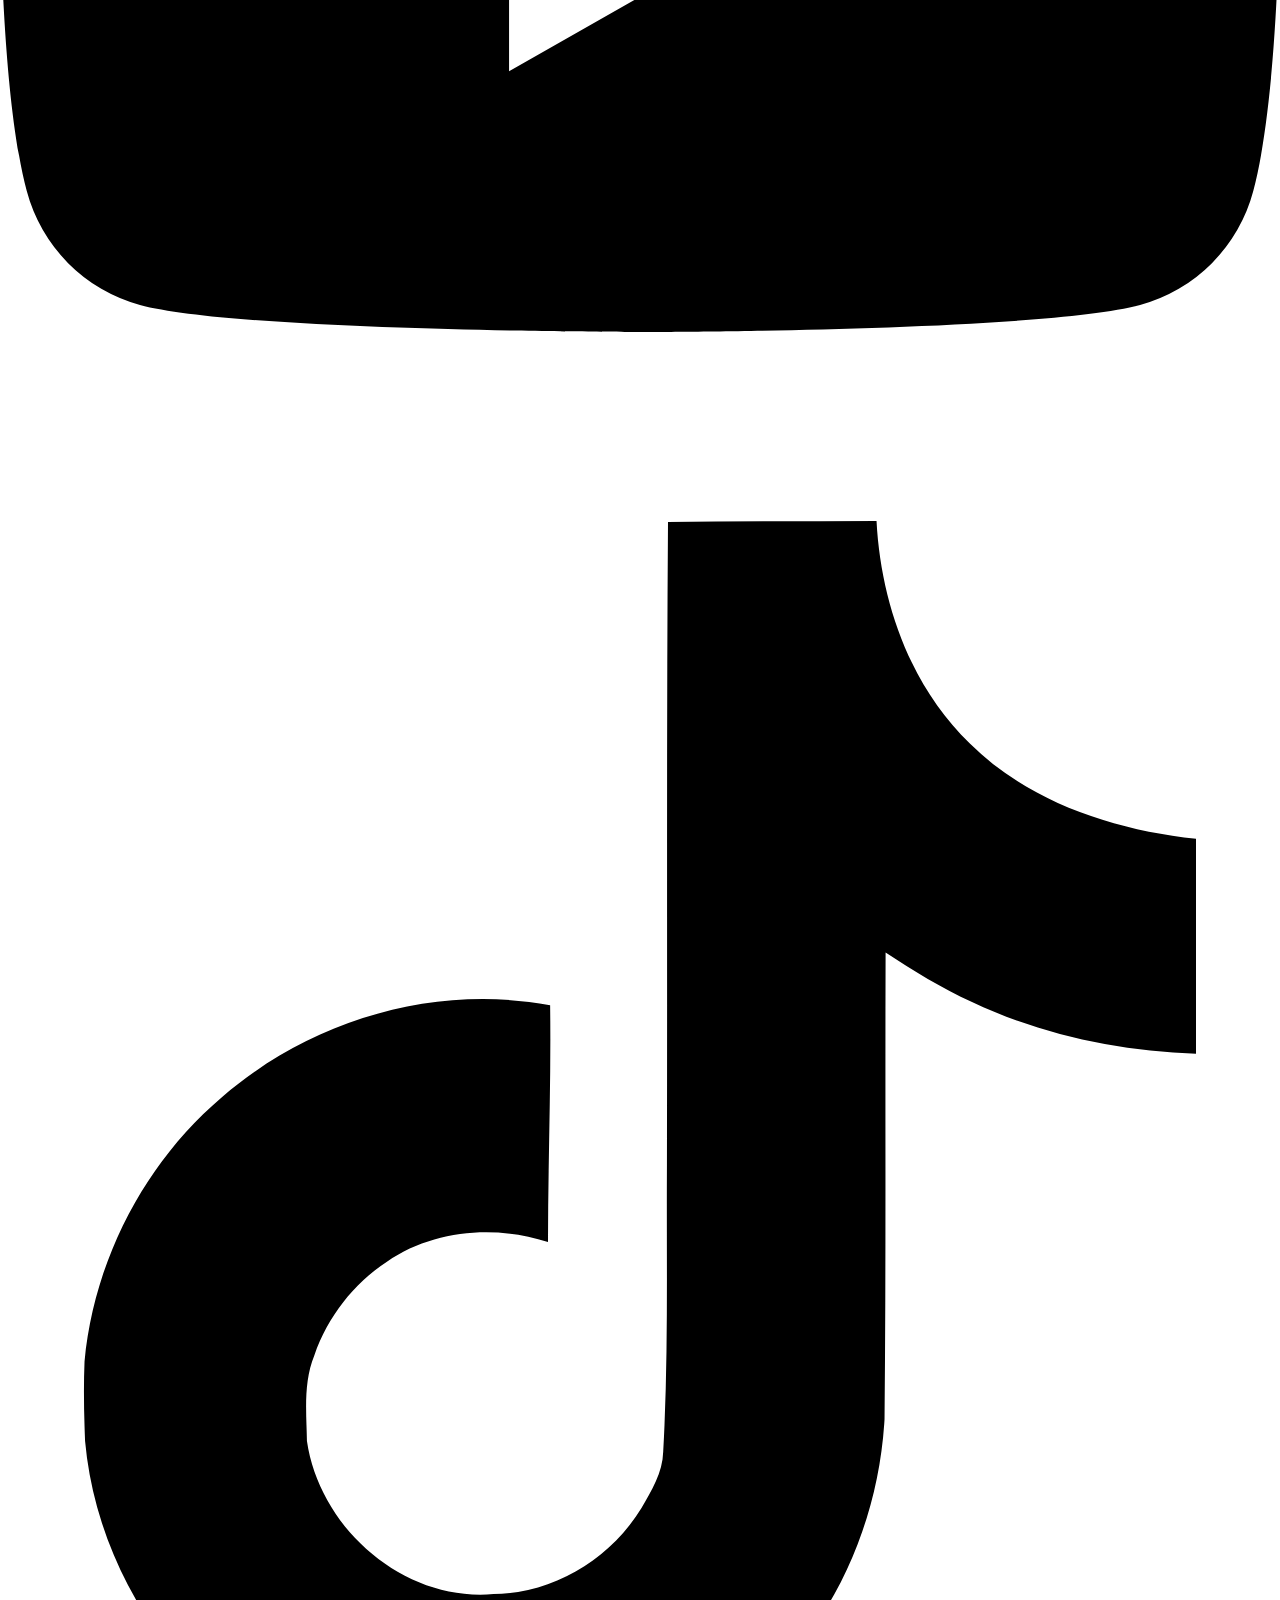
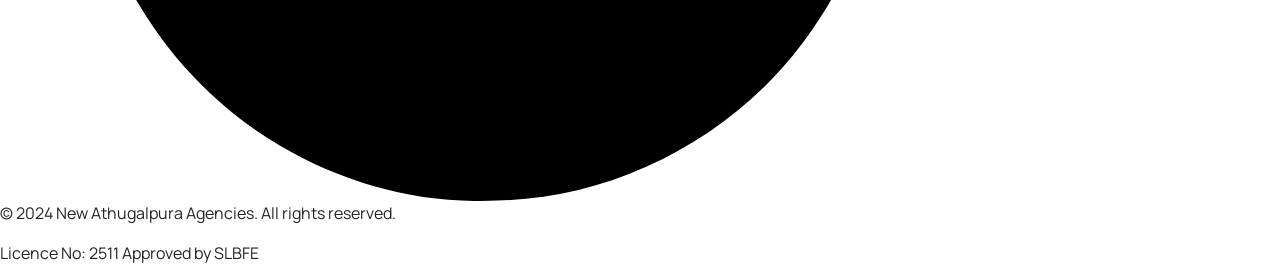
==== commit 7a160be8: "Update index.html" ====
--- a/index.html
+++ b/index.html
@@ -185,22 +185,24 @@
 <!-- Slide 1 -->
 <div class="carousel-slide active" data-index="0">
 <div class="container mx-auto px-8 py-20 grid grid-cols-1 md:grid-cols-12 gap-12 items-center">
+<div class="md:col-span-7 relative h-[600px] rounded-2xl overflow-hidden shadow-2xl">
+<img alt="Lifestyle" class="w-full h-full object-cover" src="src/slide1.jpeg"/>
+<div class="absolute bottom-8 right-8 bg-background/80 backdrop-blur-md p-6 rounded-xl border border-outline-variant/30 max-w-xs hidden lg:block">
+<p class="text-xs font-bold text-primary mb-2 uppercase tracking-tighter"> Global Careers</p>
+<p class="text-sm font-body text-on-surface">Trusted Pathway to Global Opportunities</p>
+</div>
+</div>
 <div class="md:col-span-5 z-10 space-y-8">
 <div class="space-y-4">
-<span class="text-primary font-body font-bold tracking-[0.2em] text-xs uppercase">Summer Collection 2024</span>
-<h1 class="text-6xl md:text-8xl leading-[1] text-on-surface italic">A Breath of <br/>Warm Air.</h1>
-<p class="text-secondary text-lg leading-relaxed max-w-md font-body">Discover our curated selection of sun-baked linens and artisanal accessories, designed for the quiet moments of the golden hour.</p>
+<span class="text-primary font-body font-bold tracking-[0.2em] text-xs uppercase">Building Your Future Beyond Borders</span>
+<h1 class="text-6xl md:text-7xl leading-[1] text-on-surface italic">Start Your <br/>Career Abroad</h1>
+<p class="text-secondary text-lg leading-relaxed max-w-md font-body">We help you find the best overseas jobs with full support, from application to travel.</p>
 </div>
 <div class="flex items-center space-x-6">
-<button class="bg-primary text-on-primary px-10 py-4 rounded-lg font-body font-bold text-sm tracking-wide shadow-lg hover:opacity-90 active:scale-95 transition-all">EXPLORE NOW</button>
-<button class="border border-outline-variant text-on-surface px-10 py-4 rounded-lg font-body font-bold text-sm tracking-wide hover:bg-surface-variant transition-all">VIEW GALLERY</button>
-</div>
-</div>
-<div class="md:col-span-7 relative h-[600px] rounded-2xl overflow-hidden shadow-2xl">
-<img alt="Lifestyle" class="w-full h-full object-cover" src="https://lh3.googleusercontent.com/aida-public/[base64]"/>
-<div class="absolute bottom-8 right-8 bg-background/80 backdrop-blur-md p-6 rounded-xl border border-outline-variant/30 max-w-xs hidden lg:block">
-<p class="text-xs font-bold text-primary mb-2 uppercase tracking-tighter">Artisan Spotlight</p>
-<p class="text-sm font-body text-on-surface">"Every piece tells a story of the desert's quiet resilience and timeless beauty."</p>
+<a href="application.html">
+<button class="bg-primary text-on-primary px-10 py-4 rounded-lg font-body font-bold text-sm tracking-wide shadow-lg hover:opacity-90 active:scale-95 transition-all">APPLY NOW</button></a>
+<a href="aboutUs.html">
+<button class="border border-outline-variant text-on-surface px-10 py-4 rounded-lg font-body font-bold text-sm tracking-wide hover:bg-surface-variant transition-all">ABOUT US </button></a>
 </div>
 </div>
 </div>
@@ -208,22 +210,24 @@
 <!-- Slide 2 -->
 <div class="carousel-slide" data-index="1">
 <div class="container mx-auto px-8 py-20 grid grid-cols-1 md:grid-cols-12 gap-12 items-center">
+<div class="md:col-span-7 relative h-[600px] rounded-2xl overflow-hidden shadow-2xl">
+<img alt="Dunes" class="w-full h-full object-cover" src="src/slide 2.jpeg"/>
+<div class="absolute bottom-8 right-8 bg-background/80 backdrop-blur-md p-6 rounded-xl border border-outline-variant/30 max-w-xs hidden lg:block">
+<p class="text-xs font-bold text-primary mb-2 uppercase tracking-tighter">Full Support</p>
+<p class="text-sm font-body text-on-surface">From Application to Departure</p>
+</div>
+</div>
 <div class="md:col-span-5 z-10 space-y-8">
 <div class="space-y-4">
-<span class="text-primary font-body font-bold tracking-[0.2em] text-xs uppercase">Summer Collection 2024</span>
-<h1 class="text-6xl md:text-8xl leading-[1] text-on-surface italic">Echoes of <br/>the Dunes.</h1>
-<p class="text-secondary text-lg leading-relaxed max-w-md font-body">Inspired by the shifting sands, our new ceramic range brings the raw textures of the Sahara directly into your living space.</p>
+<span class="text-primary font-body font-bold tracking-[0.2em] text-xs uppercase">Building Your Future Beyond Borders</span>
+<h1 class="text-6xl md:text-7xl leading-[1] text-on-surface italic">Complete Visa & <br/>Job Support</h1>
+<p class="text-secondary text-lg leading-relaxed max-w-md font-body">Our team guides you through job placement, visa processing, and all required documentation.</p>
 </div>
 <div class="flex items-center space-x-6">
-<button class="bg-primary text-on-primary px-10 py-4 rounded-lg font-body font-bold text-sm tracking-wide shadow-lg hover:opacity-90 active:scale-95 transition-all">SHOP CERAMICS</button>
-<button class="border border-outline-variant text-on-surface px-10 py-4 rounded-lg font-body font-bold text-sm tracking-wide hover:bg-surface-variant transition-all">THE STORY</button>
-</div>
-</div>
-<div class="md:col-span-7 relative h-[600px] rounded-2xl overflow-hidden shadow-2xl">
-<img alt="Dunes" class="w-full h-full object-cover" src="https://lh3.googleusercontent.com/aida-public/[base64]"/>
-<div class="absolute bottom-8 right-8 bg-background/80 backdrop-blur-md p-6 rounded-xl border border-outline-variant/30 max-w-xs hidden lg:block">
-<p class="text-xs font-bold text-primary mb-2 uppercase tracking-tighter">Texture Study</p>
-<p class="text-sm font-body text-on-surface">"The tactile nature of unglazed clay reminds us of the earth beneath our feet."</p>
+<a href="application.html">
+<button class="bg-primary text-on-primary px-10 py-4 rounded-lg font-body font-bold text-sm tracking-wide shadow-lg hover:opacity-90 active:scale-95 transition-all">APPLY NOW</button></a>
+<a href="OurServices.html">
+<button class="border border-outline-variant text-on-surface px-10 py-4 rounded-lg font-body font-bold text-sm tracking-wide hover:bg-surface-variant transition-all">Our Services</button></a>
 </div>
 </div>
 </div>
@@ -231,22 +235,24 @@
 <!-- Slide 3 -->
 <div class="carousel-slide" data-index="2">
 <div class="container mx-auto px-8 py-20 grid grid-cols-1 md:grid-cols-12 gap-12 items-center">
+<div class="md:col-span-7 relative h-[600px] rounded-2xl overflow-hidden shadow-2xl">
+<img alt="Textiles" class="w-full h-full object-cover" src="src/slide3.jpeg"/>
+<div class="absolute bottom-8 right-8 bg-background/80 backdrop-blur-md p-6 rounded-xl border border-outline-variant/30 max-w-xs hidden lg:block">
+<p class="text-xs font-bold text-primary mb-2 uppercase tracking-tighter">Smooth Journey</p>
+<p class="text-sm font-body text-on-surface">Safe and Easy Travel Arrangements</p>
+</div>
+</div>
 <div class="md:col-span-5 z-10 space-y-8">
 <div class="space-y-4">
-<span class="text-primary font-body font-bold tracking-[0.2em] text-xs uppercase">Summer Collection 2024</span>
-<h1 class="text-6xl md:text-8xl leading-[1] text-on-surface italic">Woven by <br/>the Sun.</h1>
-<p class="text-secondary text-lg leading-relaxed max-w-md font-body">Lightweight textiles woven from sustainable fibers, capturing the essence of Mediterranean ease and desert warmth.</p>
+<span class="text-primary font-body font-bold tracking-[0.2em] text-xs uppercase">Building Your Future Beyond Borders</span>
+<h1 class="text-6xl md:text-7xl leading-[1] text-on-surface italic">Your Journey <br/>Begins Here</h1>
+<p class="text-secondary text-lg leading-relaxed max-w-md font-body">We ensure smooth travel with ticket booking, guidance, and support for your new life abroad.</p>
 </div>
 <div class="flex items-center space-x-6">
-<button class="bg-primary text-on-primary px-10 py-4 rounded-lg font-body font-bold text-sm tracking-wide shadow-lg hover:opacity-90 active:scale-95 transition-all">SHOP TEXTILES</button>
-<button class="border border-outline-variant text-on-surface px-10 py-4 rounded-lg font-body font-bold text-sm tracking-wide hover:bg-surface-variant transition-all">LOOKBOOK</button>
-</div>
-</div>
-<div class="md:col-span-7 relative h-[600px] rounded-2xl overflow-hidden shadow-2xl">
-<img alt="Textiles" class="w-full h-full object-cover" src="https://lh3.googleusercontent.com/aida-public/[base64]"/>
-<div class="absolute bottom-8 right-8 bg-background/80 backdrop-blur-md p-6 rounded-xl border border-outline-variant/30 max-w-xs hidden lg:block">
-<p class="text-xs font-bold text-primary mb-2 uppercase tracking-tighter">Material Focus</p>
-<p class="text-sm font-body text-on-surface">"Linen that breathes with you, softening with every sun-drenched afternoon."</p>
+<a href="application.html">
+<button class="bg-primary text-on-primary px-10 py-4 rounded-lg font-body font-bold text-sm tracking-wide shadow-lg hover:opacity-90 active:scale-95 transition-all">APPLY NOW</button> </a>
+<a href="Countries.html">
+<button class="border border-outline-variant text-on-surface px-10 py-4 rounded-lg font-body font-bold text-sm tracking-wide hover:bg-surface-variant transition-all">Countries</button></a>
 </div>
 </div>
 </div>
@@ -280,7 +286,7 @@
                         Since our inception, New Athugalpura Agencies has been at the forefront of foreign recruitment in Sri Lanka. We don't just find jobs; we build futures by matching individual aspirations with global demands.
                     </p>
 <div class="pt-4">
-<a class="text-primary font-headline font-bold flex items-center gap-2 hover:gap-4 transition-all" href="#">
+<a class="text-primary font-headline font-bold flex items-center gap-2 hover:gap-4 transition-all" href="aboutUs.html">
                             Learn more about our legacy <span class="material-symbols-outlined">trending_flat</span>
 </a>
 </div>
@@ -455,7 +461,7 @@
 <span class="material-symbols-outlined text-sm md:text-base" style="font-variation-settings: 'FILL' 1;">star</span>
 </div>
 <p class="text-base md:text-lg font-body italic text-on-surface leading-relaxed">
-                            "They didn't just find me a job; they helped me prepare for life abroad. The orientation session was invaluable. Highly recommended for anyone looking for authentic opportunities."
+                            "They didn't just find me a job; they helped me prepare for life abroad. The orientation session was invaluable. Highly recommended for anyone looking for authentic opportunities with full confidence always."
                         </p>
 <div class="flex items-center gap-4">
 <img class="w-12 h-12 rounded-full object-cover" data-alt="Headshot of a confident professional woman with a bright friendly expression in a modern office environment" src="https://lh3.googleusercontent.com/aida-public/[base64]"/>
@@ -643,7 +649,7 @@
 <script>
     function animateCounters() {
         const counters = document.querySelectorAll('.counter');
-        const speed = 10000; // The lower the slower
+        const speed = 200; // The lower the slower
 
         counters.forEach(counter => {
             const updateCount = () => {
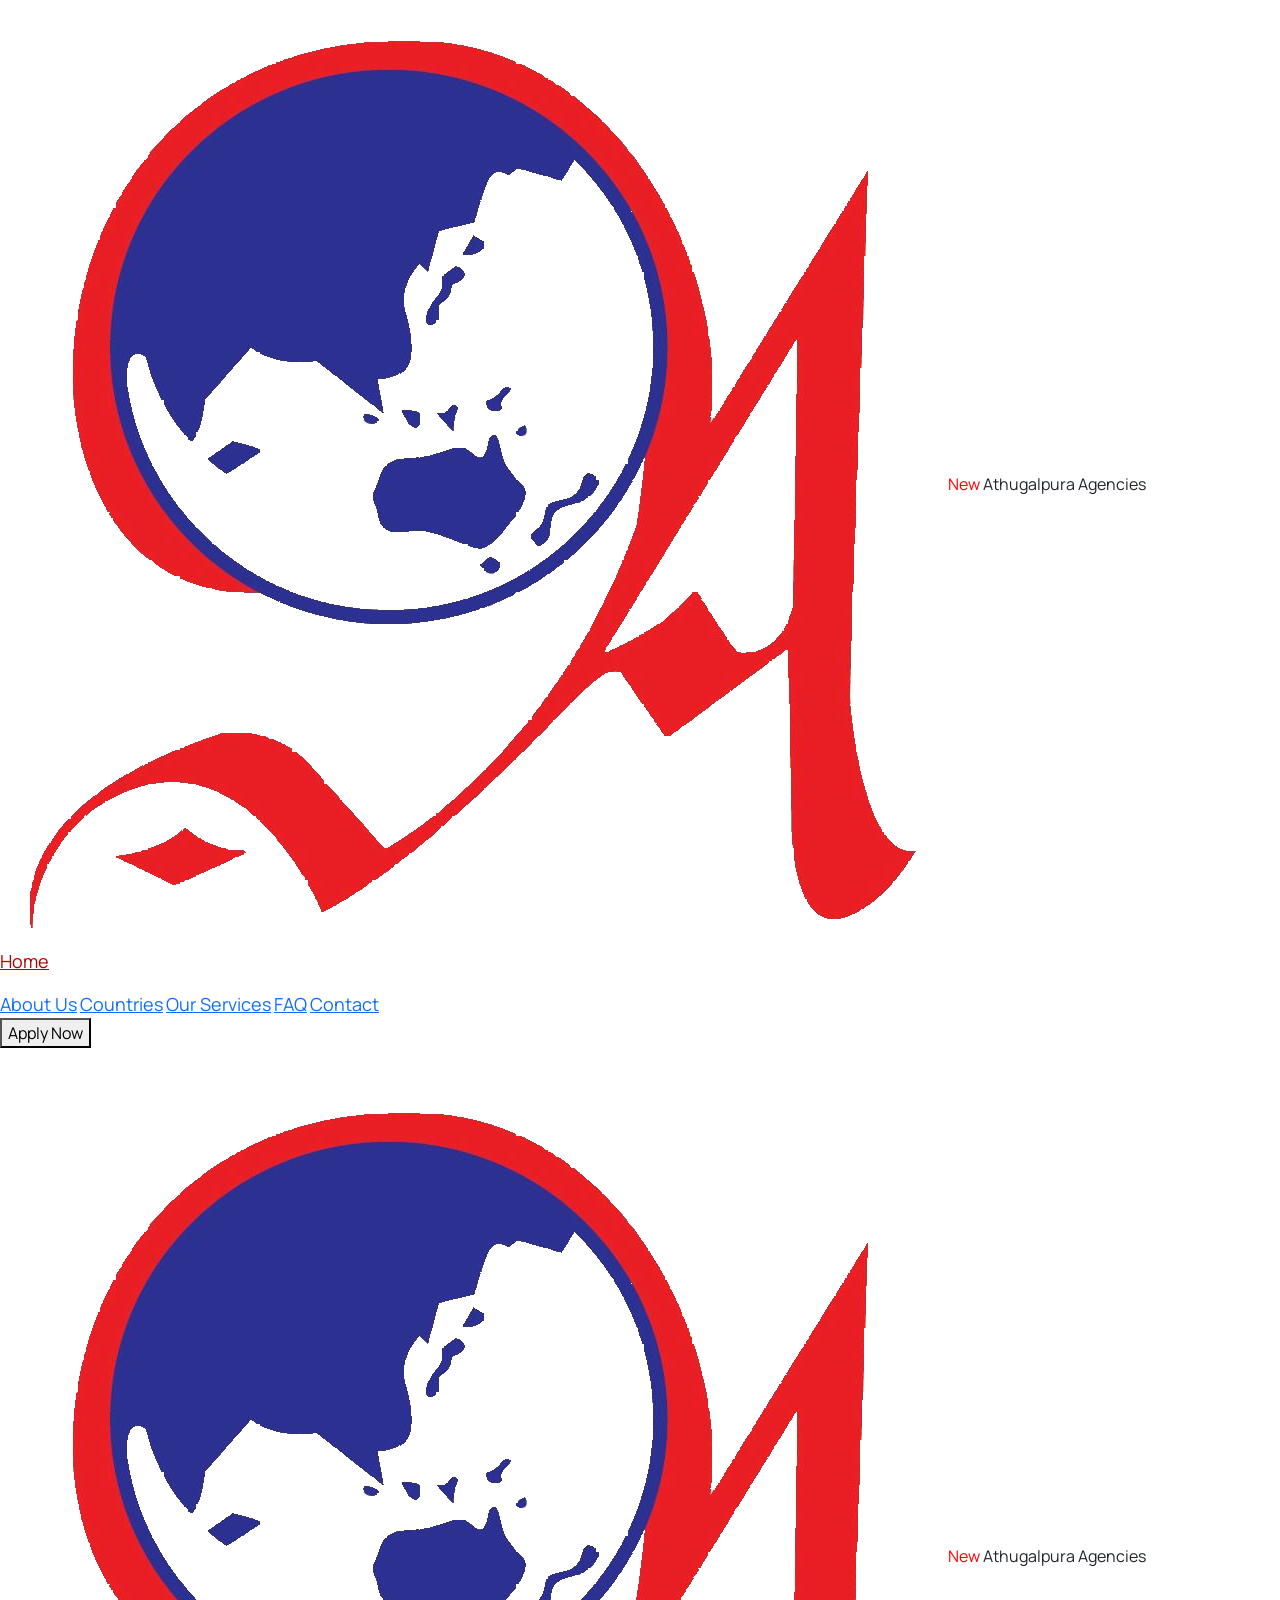
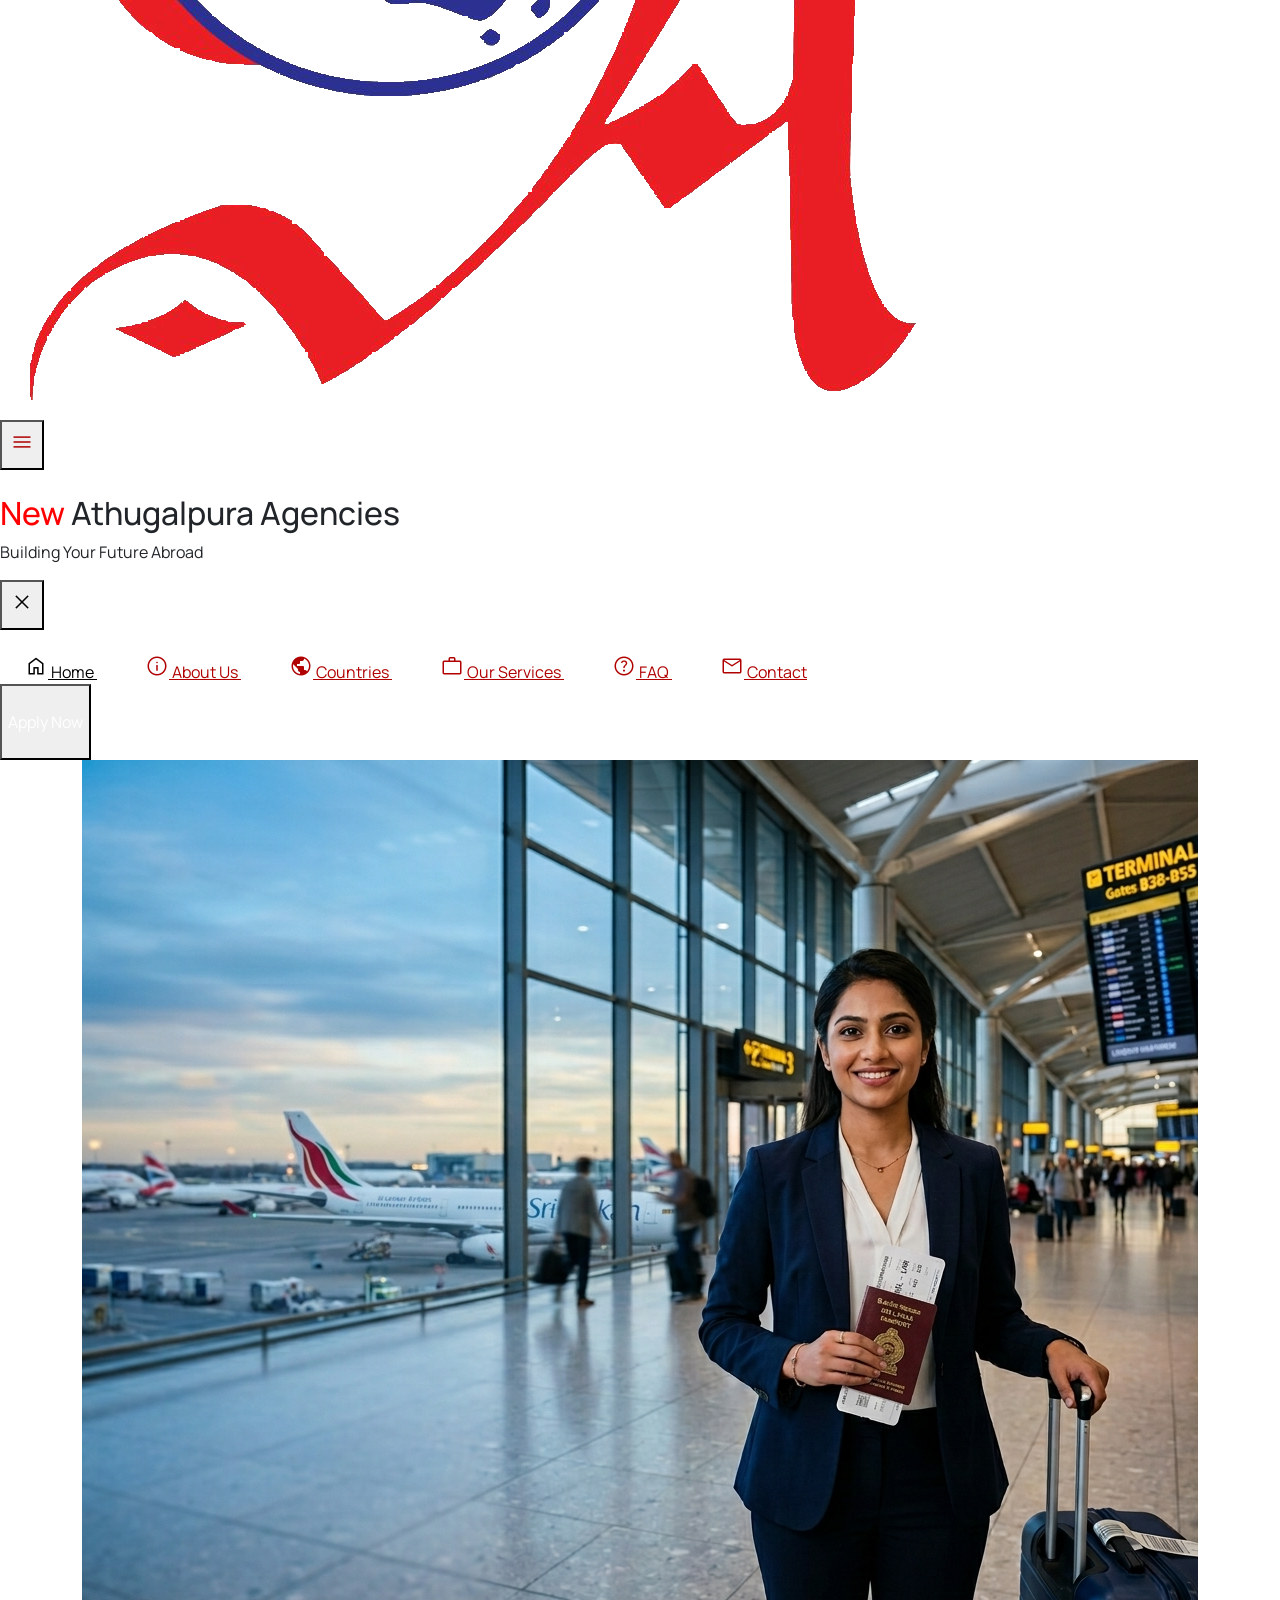
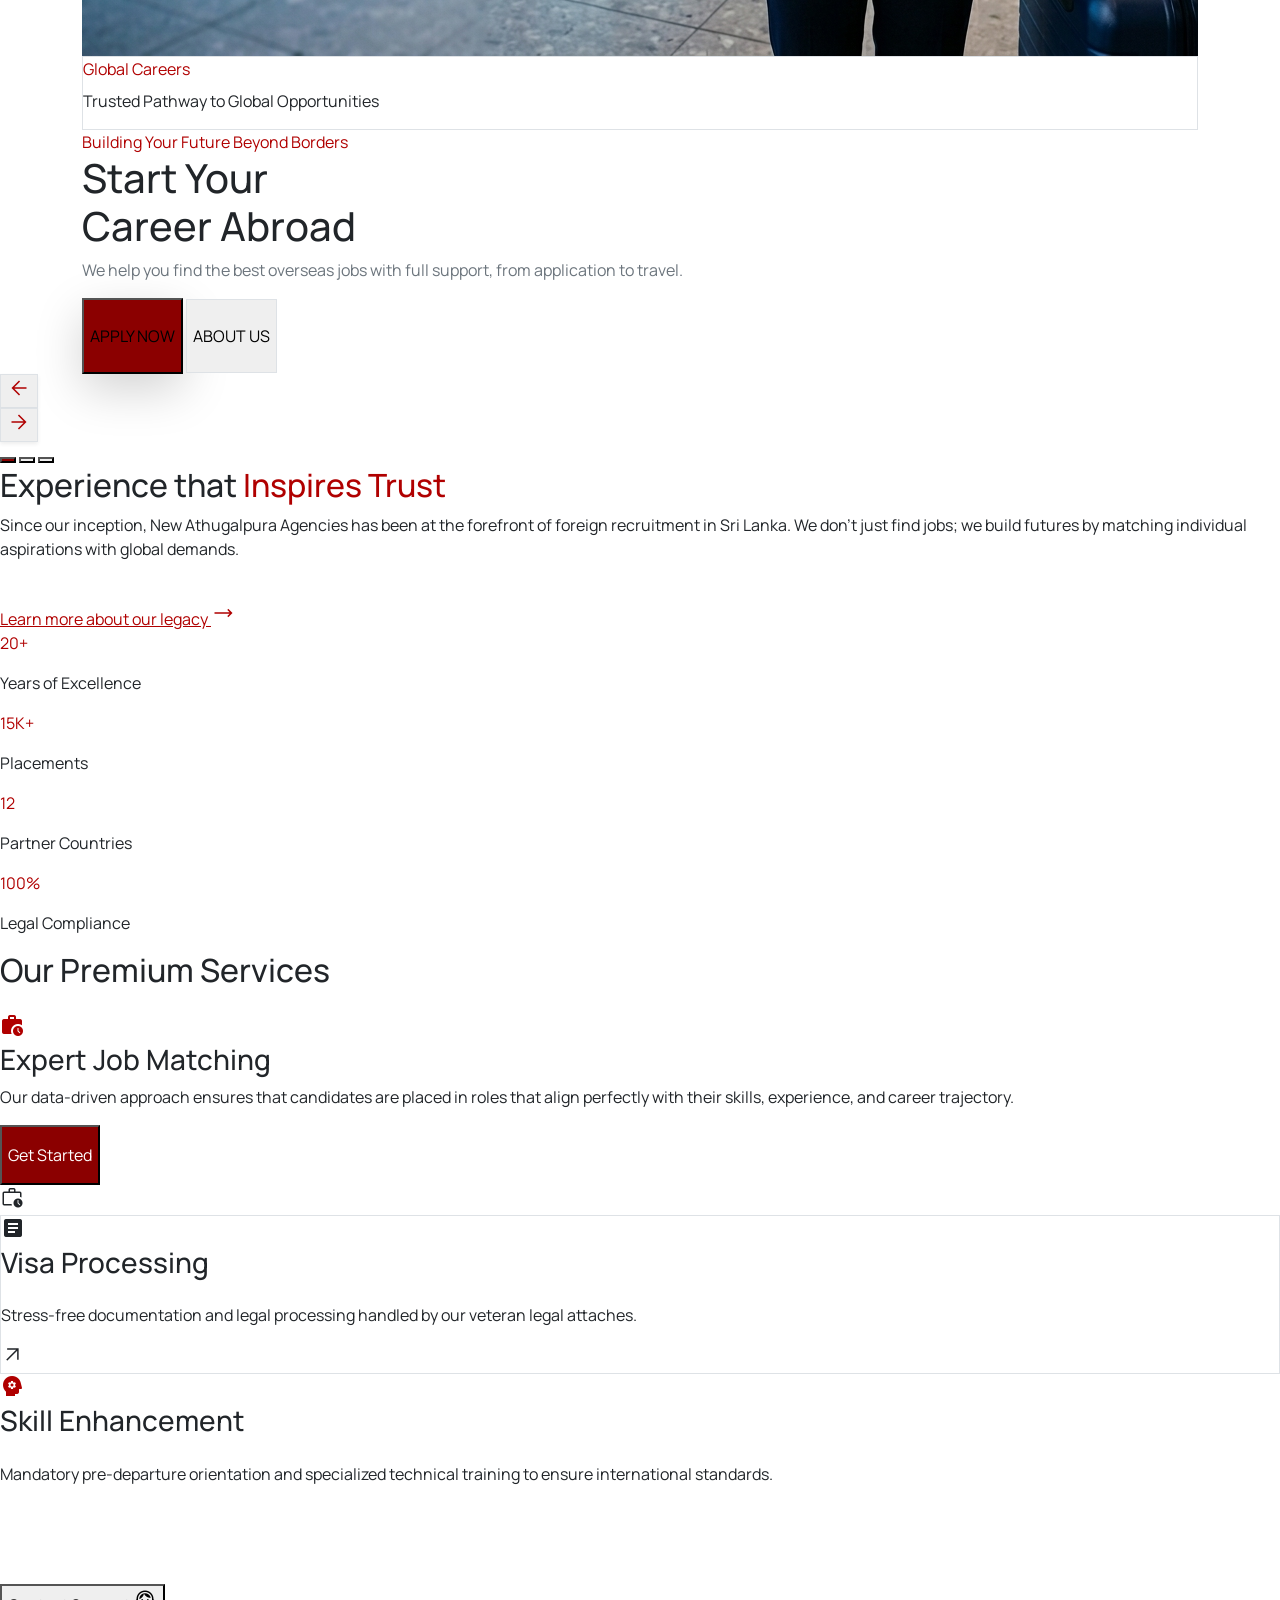
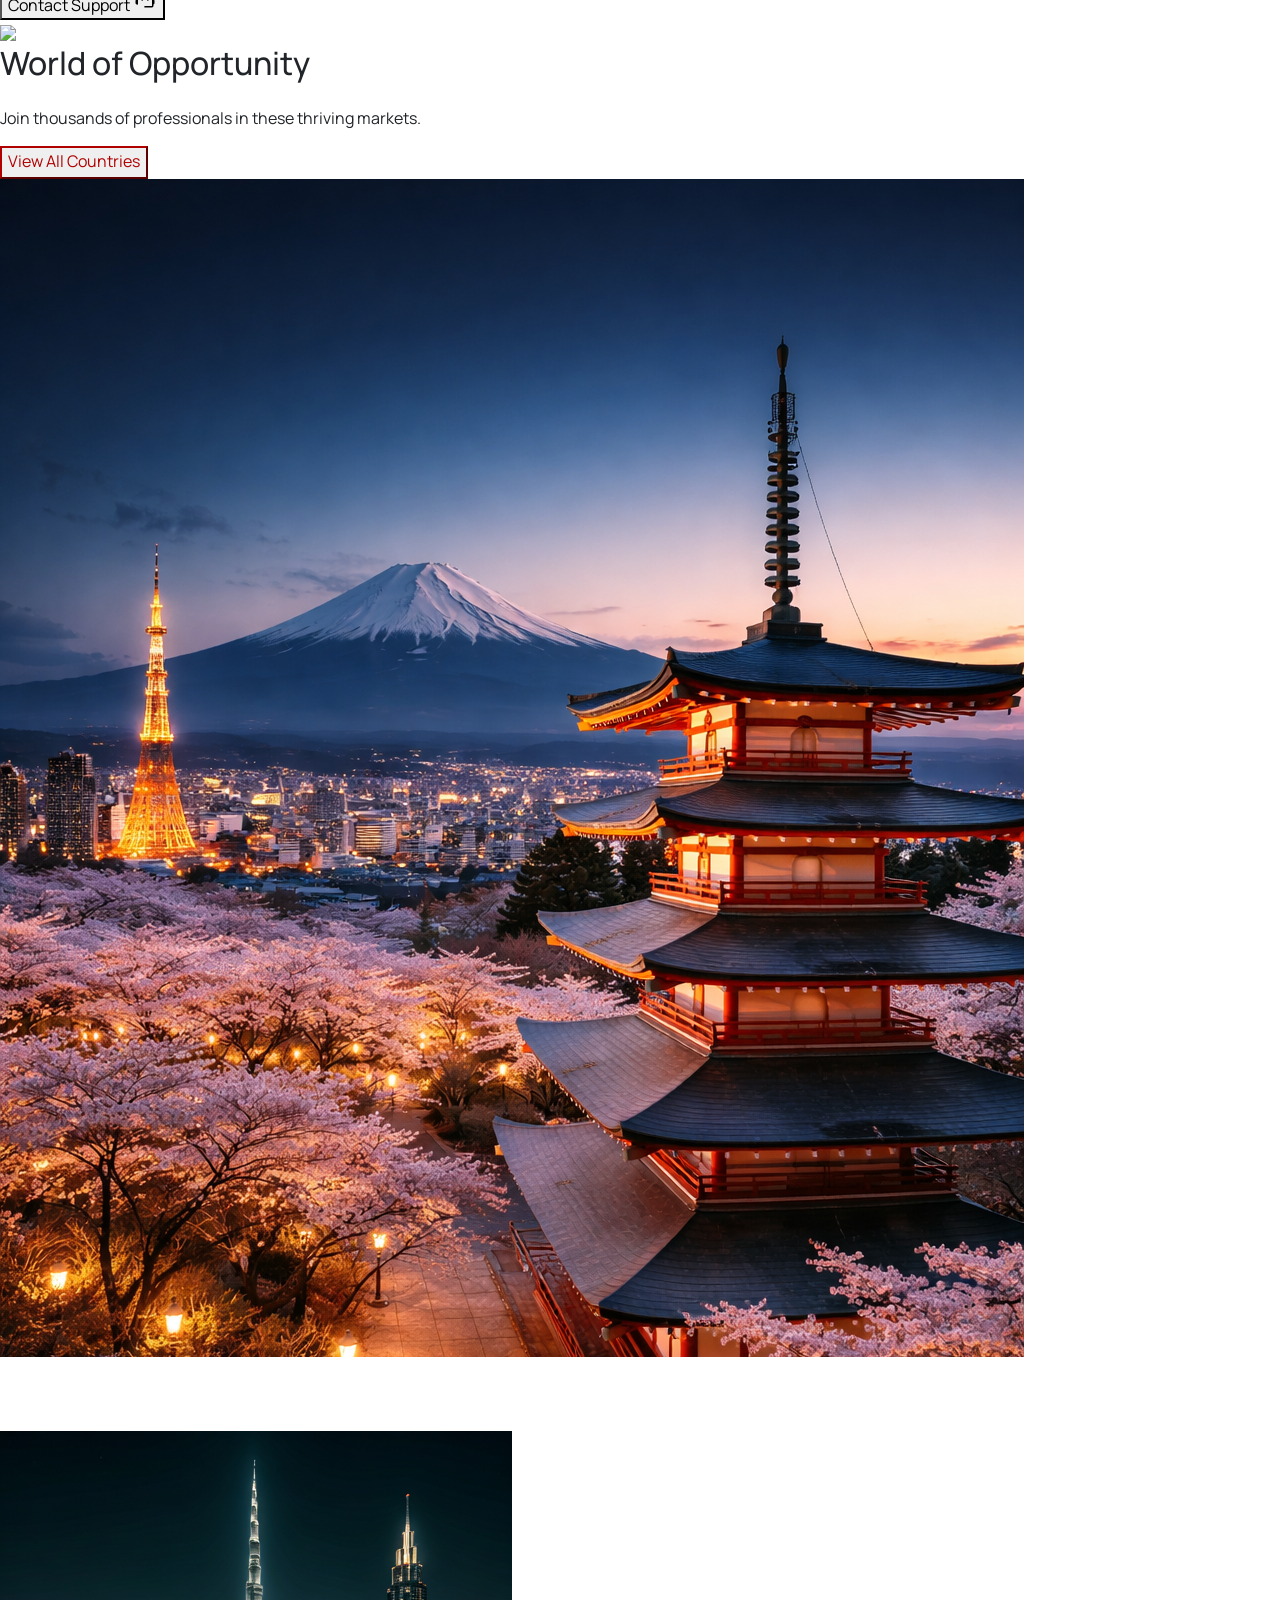
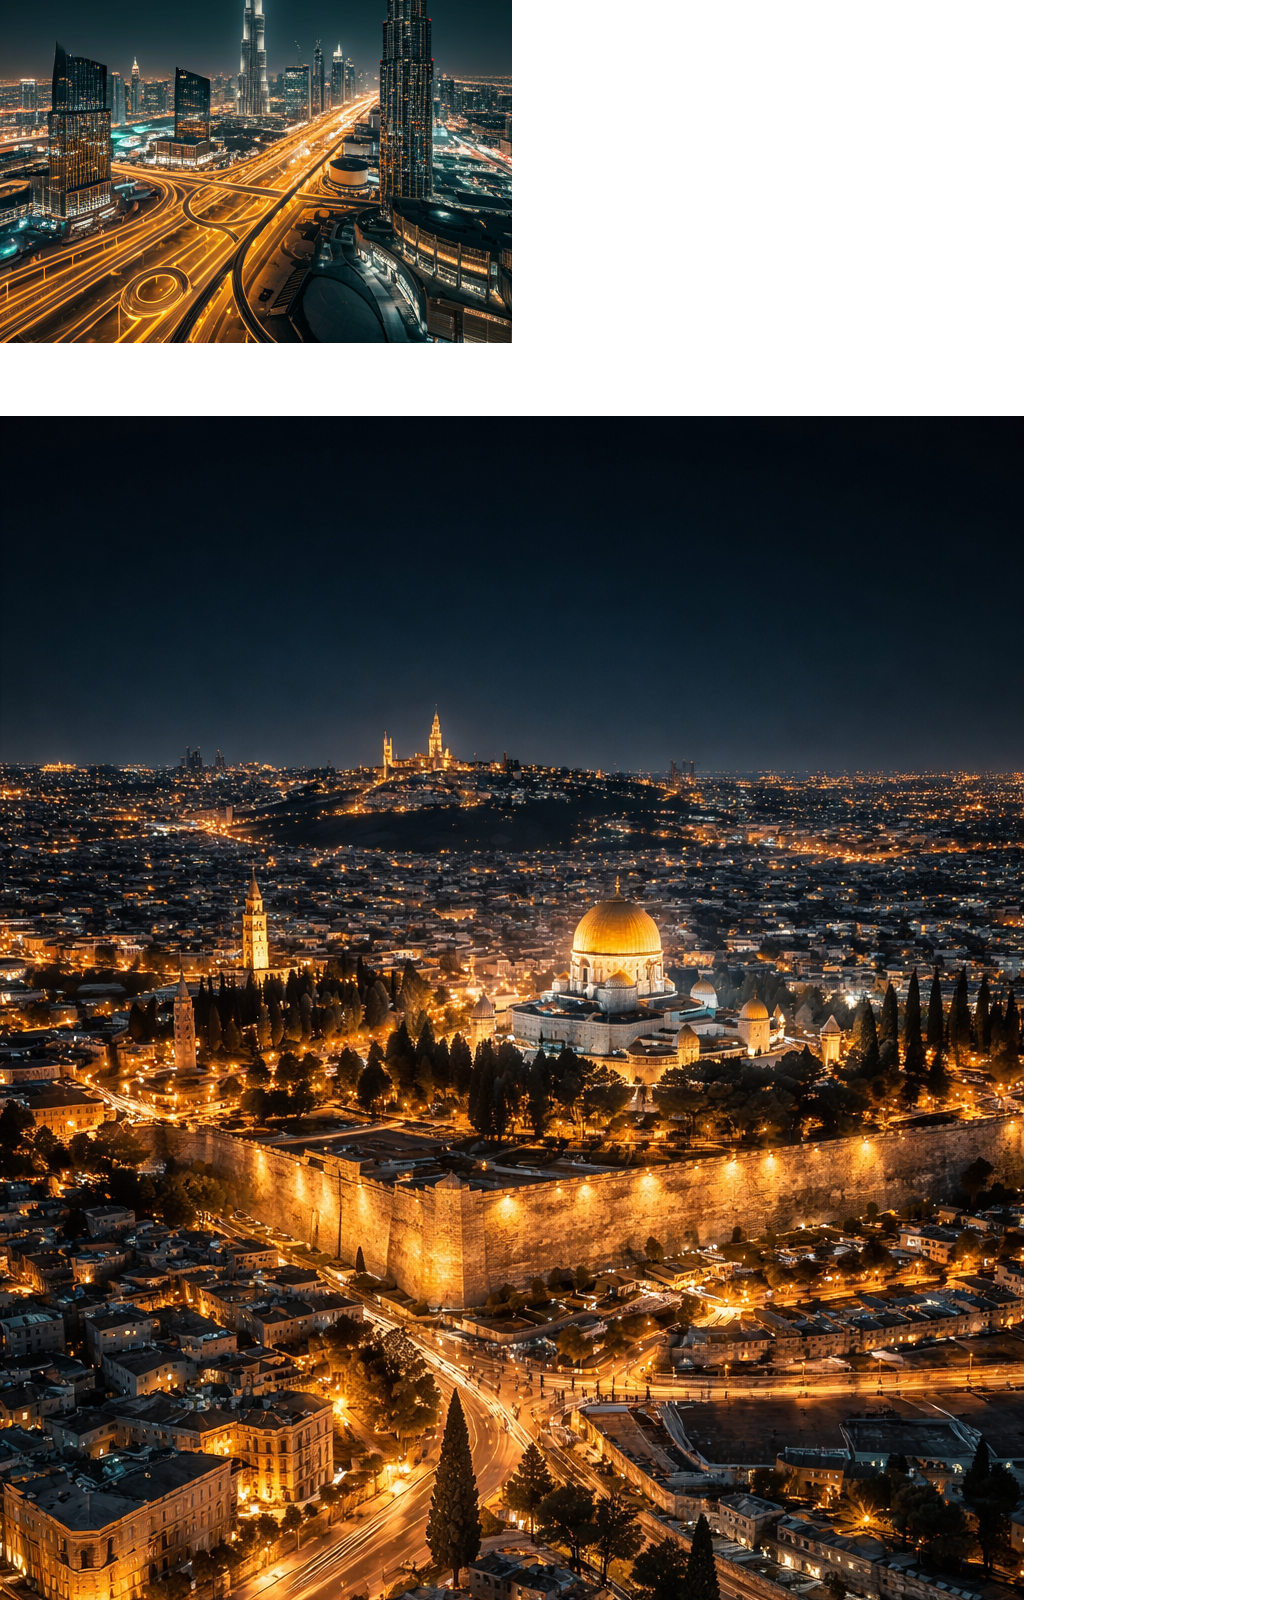
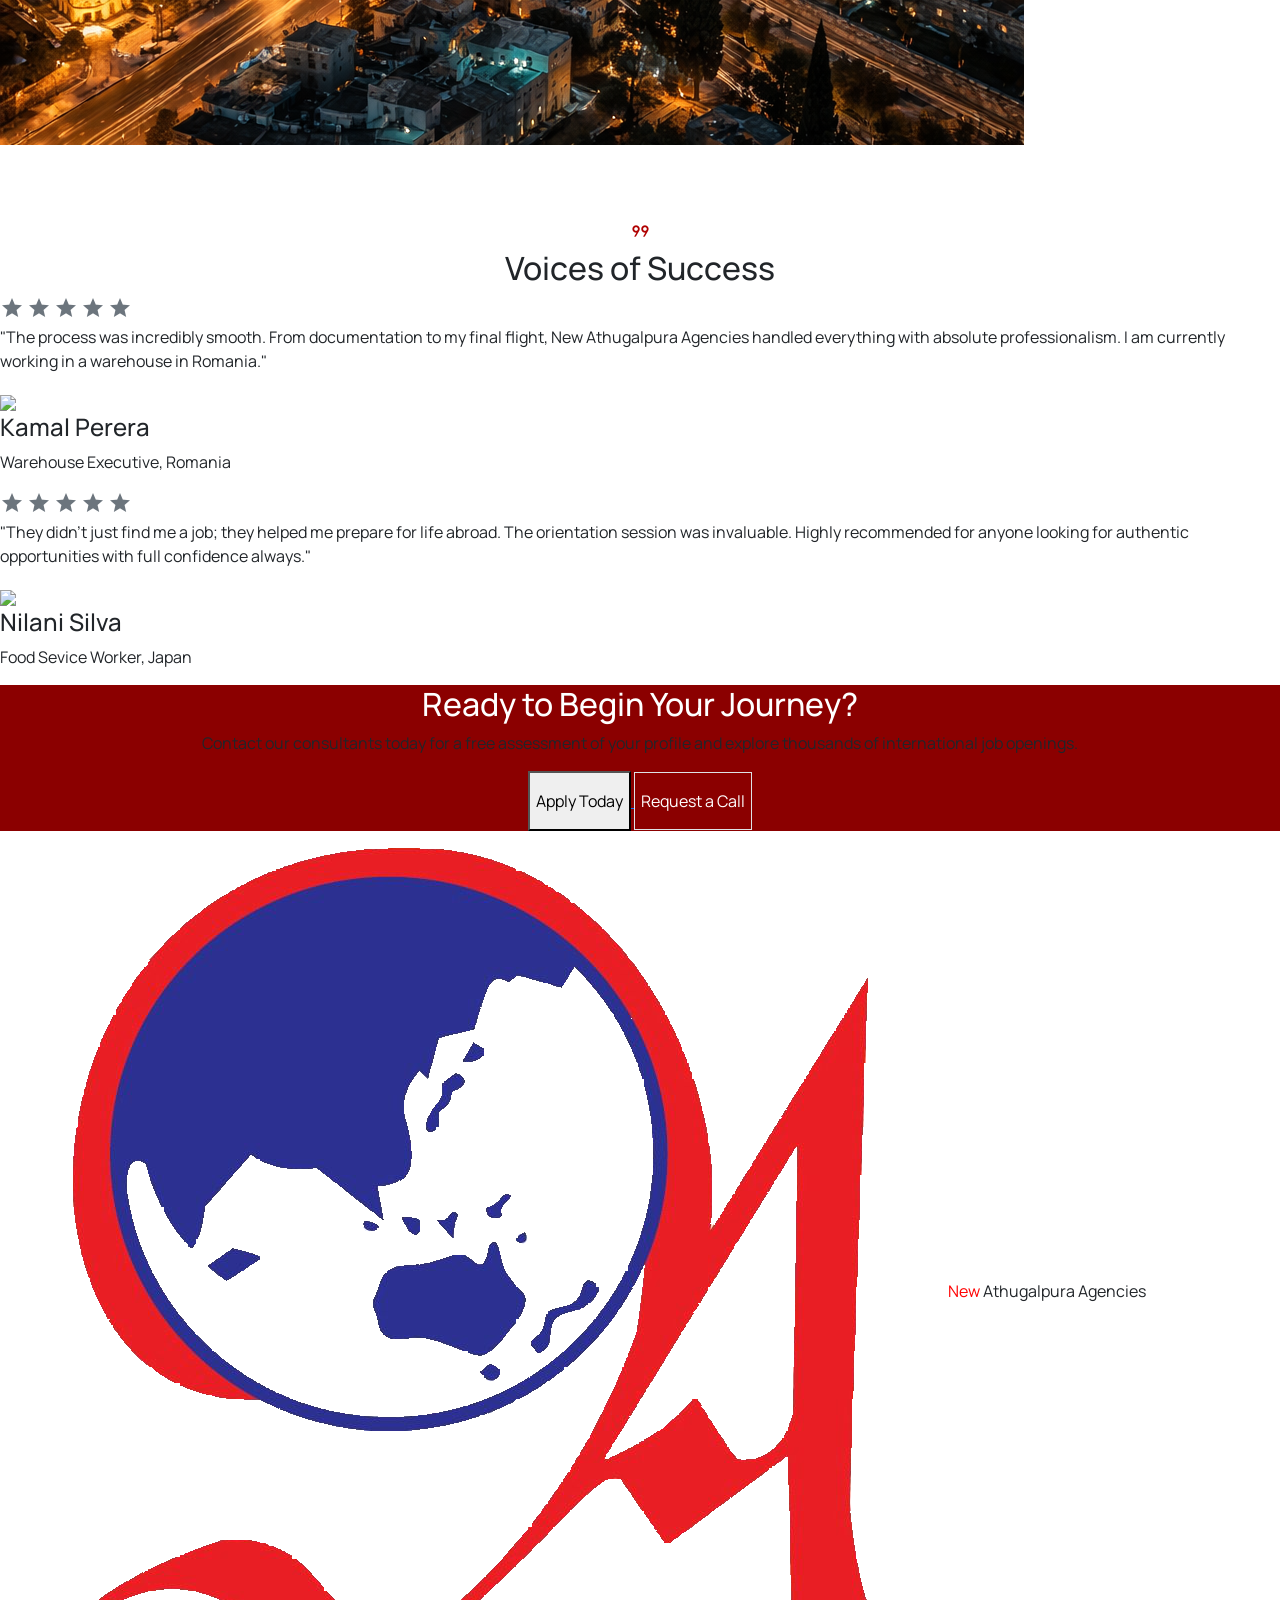
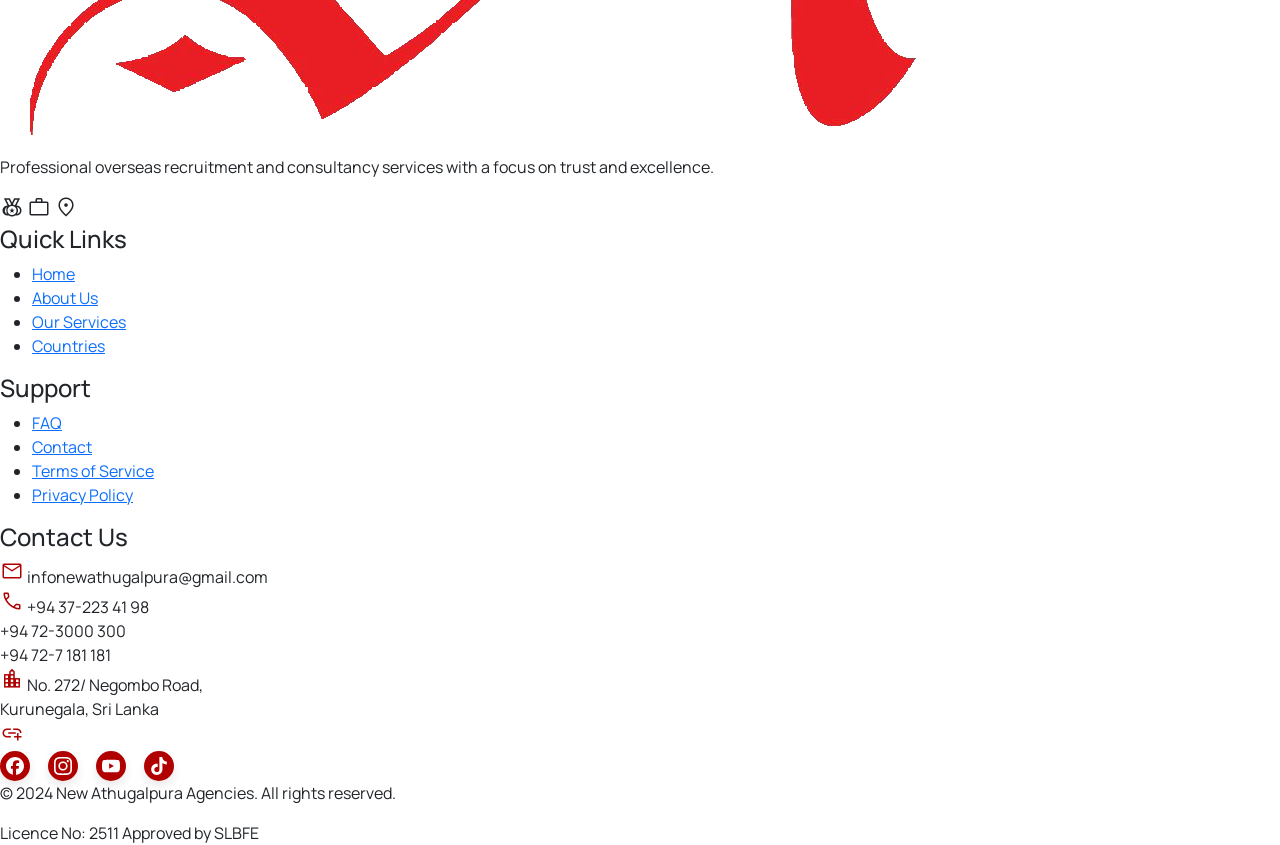
==== commit ad9a0c3e: "Update index.html" ====
--- a/index.html
+++ b/index.html
@@ -4,6 +4,8 @@
 <meta charset="utf-8"/>
 <meta content="width=device-width, initial-scale=1.0" name="viewport"/>
 <link rel="stylesheet" href="src/bootstrap.css">
+<link rel="stylesheet" href="style.css">
+<link rel="icon" href="src/LOGO.png">
 <link href="https://fonts.googleapis.com/css2?family=EB+Garamond:ital,wght@0,400;0,700;1,400;1,700&amp;family=Manrope:wght@400;500;600;700;800&amp;display=swap" rel="stylesheet"/>
 <link href="https://fonts.googleapis.com/css2?family=Material+Symbols+Outlined:wght,FILL@100..700,0..1&amp;display=swap" rel="stylesheet"/>
 <script src="https://cdn.tailwindcss.com?plugins=forms,container-queries"></script>
--- a/style.css
+++ b/style.css
@@ -0,0 +1,52 @@
+.social-container{
+    display: flex;
+    gap: 18px;
+}
+
+.social-container a{
+    background-color: #B00000;
+    border-radius: 50%;
+    height: 30px;
+    width: 30px;
+    box-sizing: border-box;
+    flex-shrink: 0;
+    display: grid;
+    place-items: center;
+    box-shadow: 0 5px 10px rgba(0, 0, 0, 0.089);
+}
+
+.social-container a svg{
+    height: 18px;
+    fill: #ffffff;
+}
+
+.social-container a:hover{
+    box-shadow: 0 5px 10px rgba(0, 0, 0, 0.322)   
+}
+
+.BTwhite{
+    color: white;
+}
+
+.BTwhite:hover{
+    color: white;
+}
+
+.BTbrown{
+    color: #B00000;
+}
+.BTbrown:hover{
+    color: #B00000;
+}
+
+.BTblack{
+    color: black;
+}
+
+.BTblack:hover{
+    color: black;
+}
+
+.mainC{
+    top: 100px;
+}
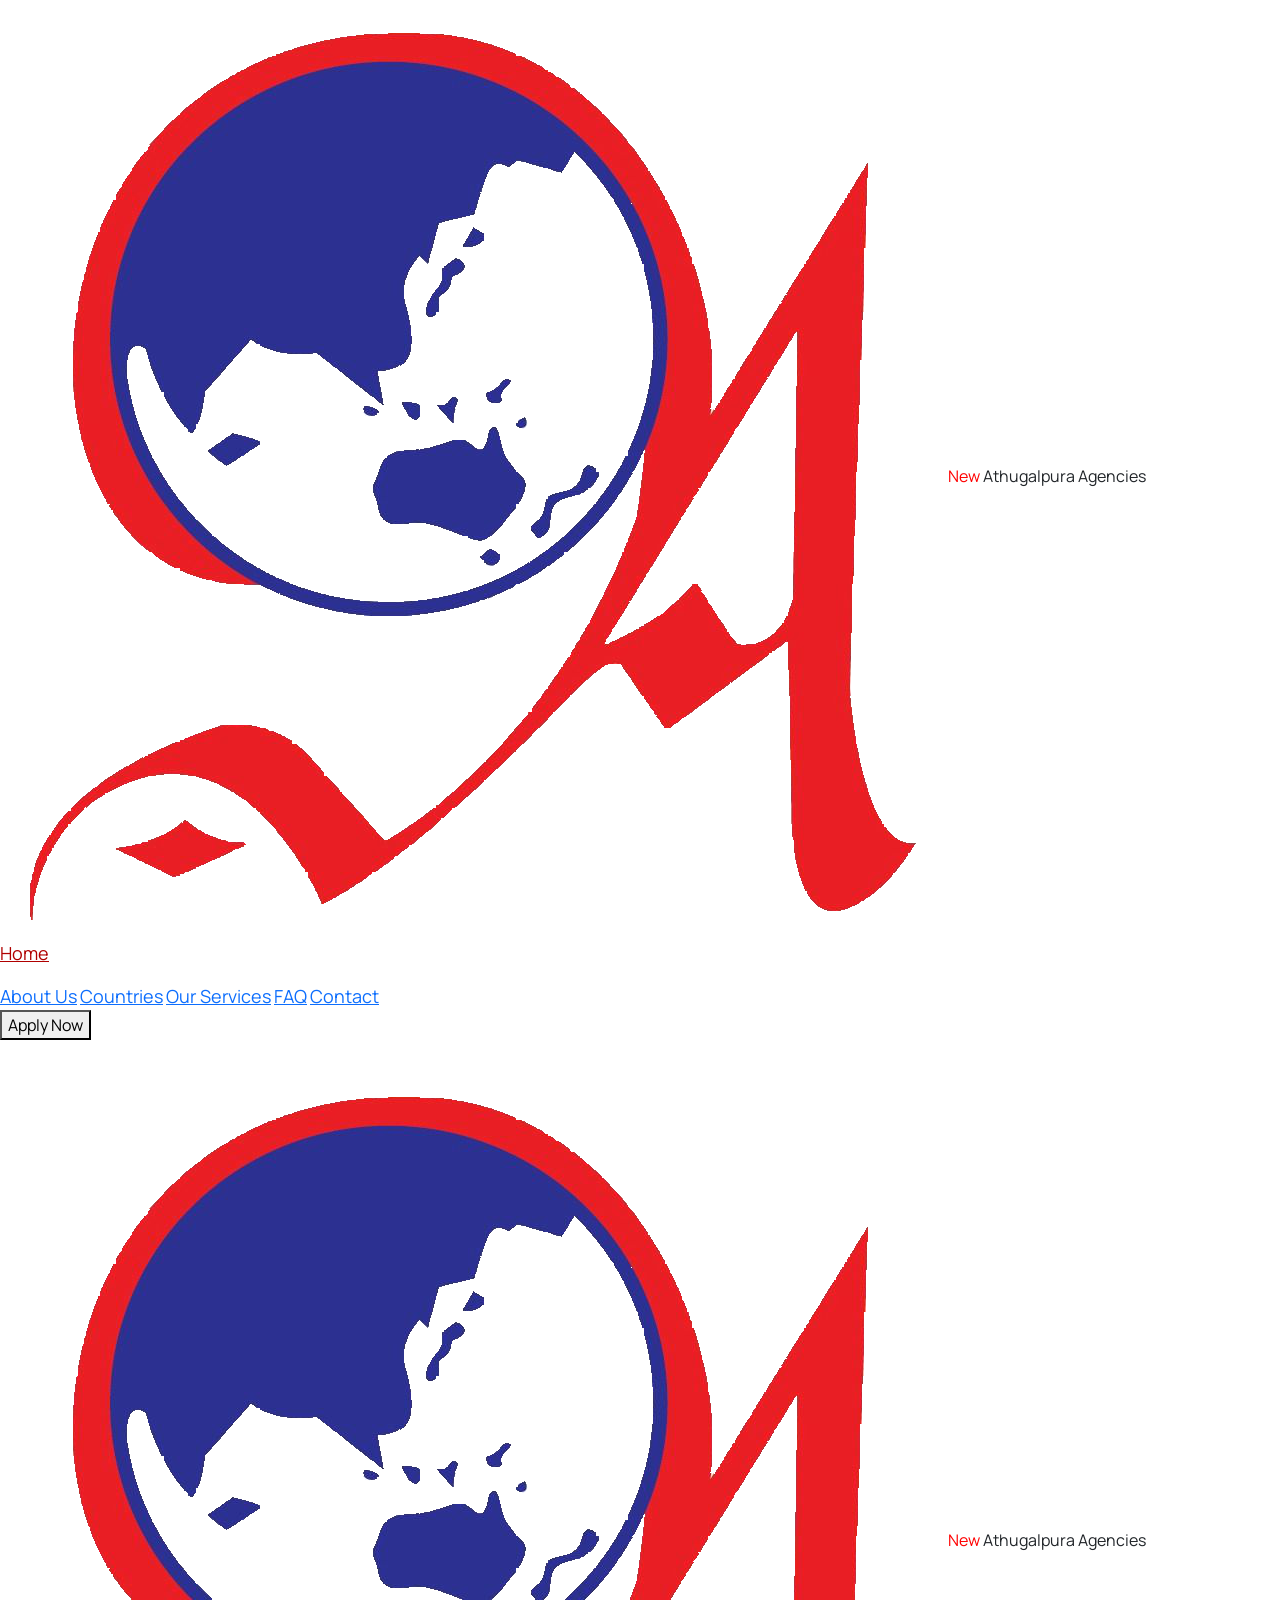
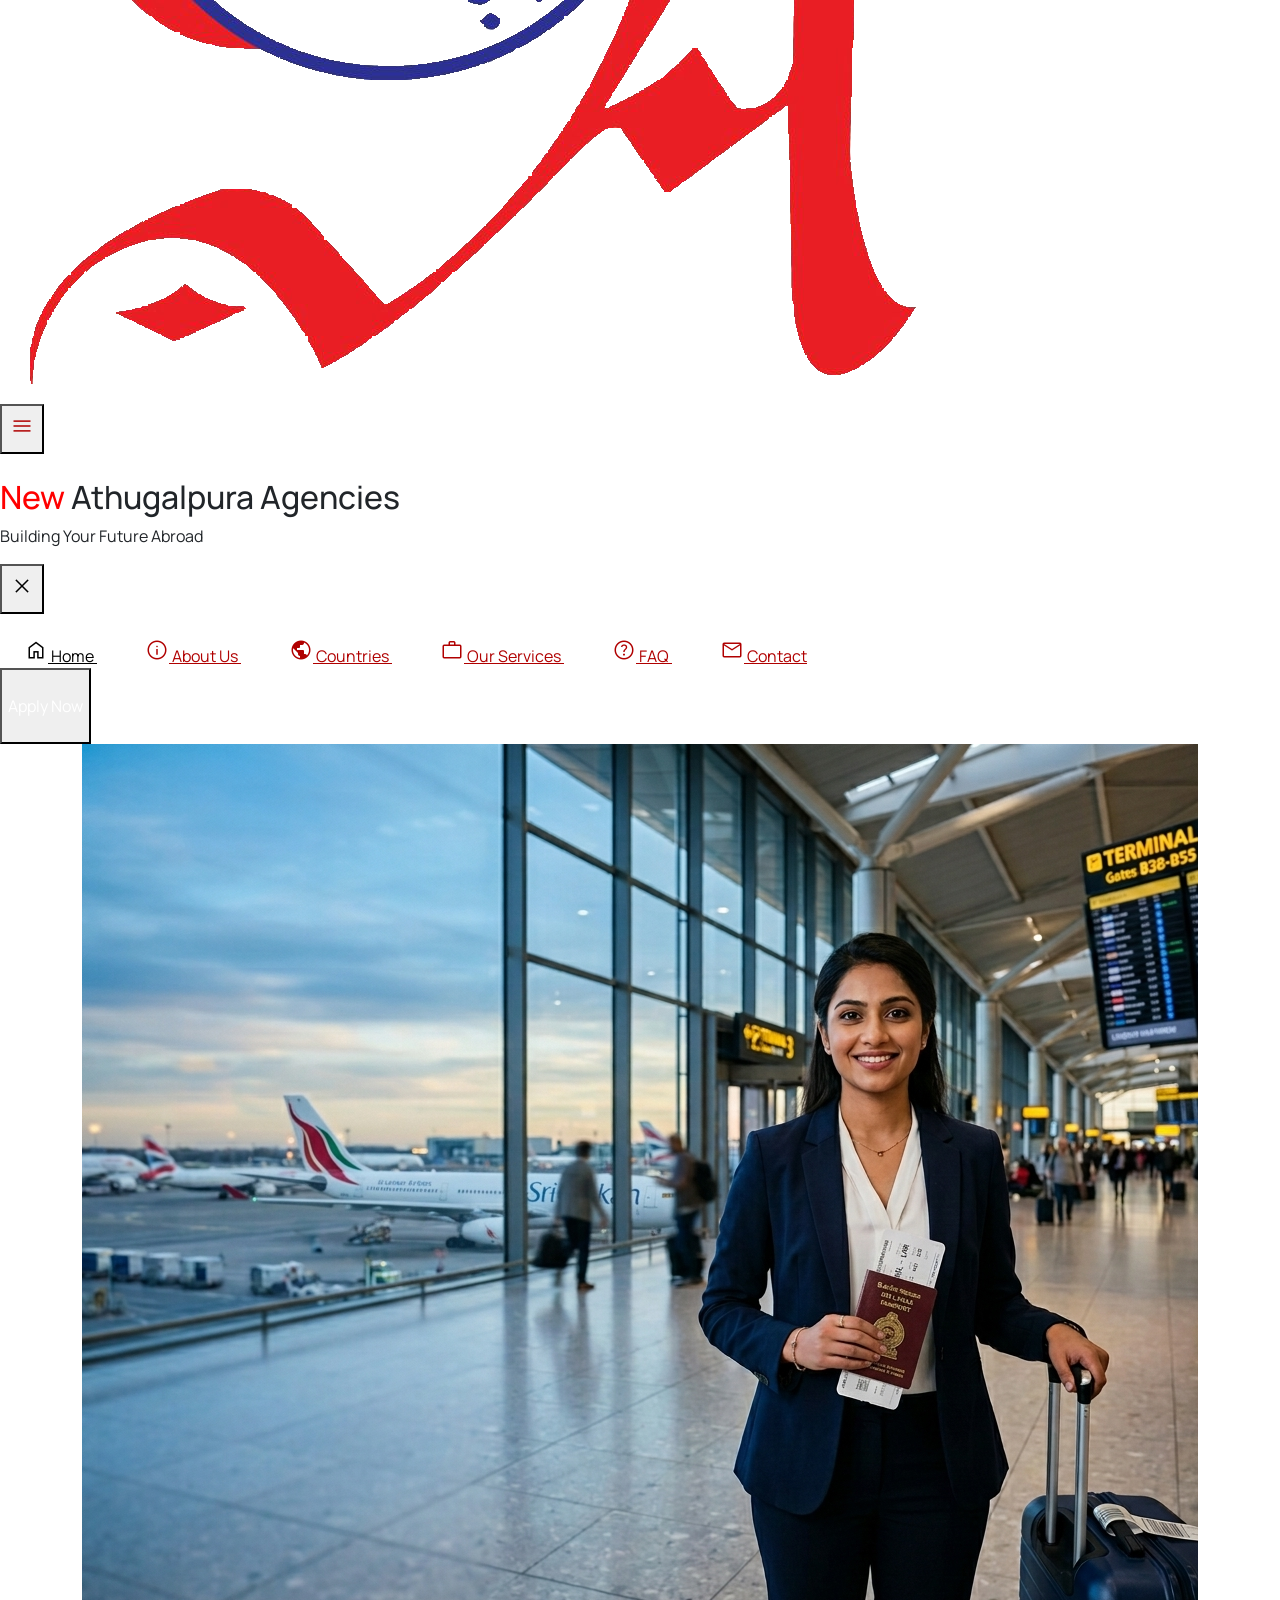
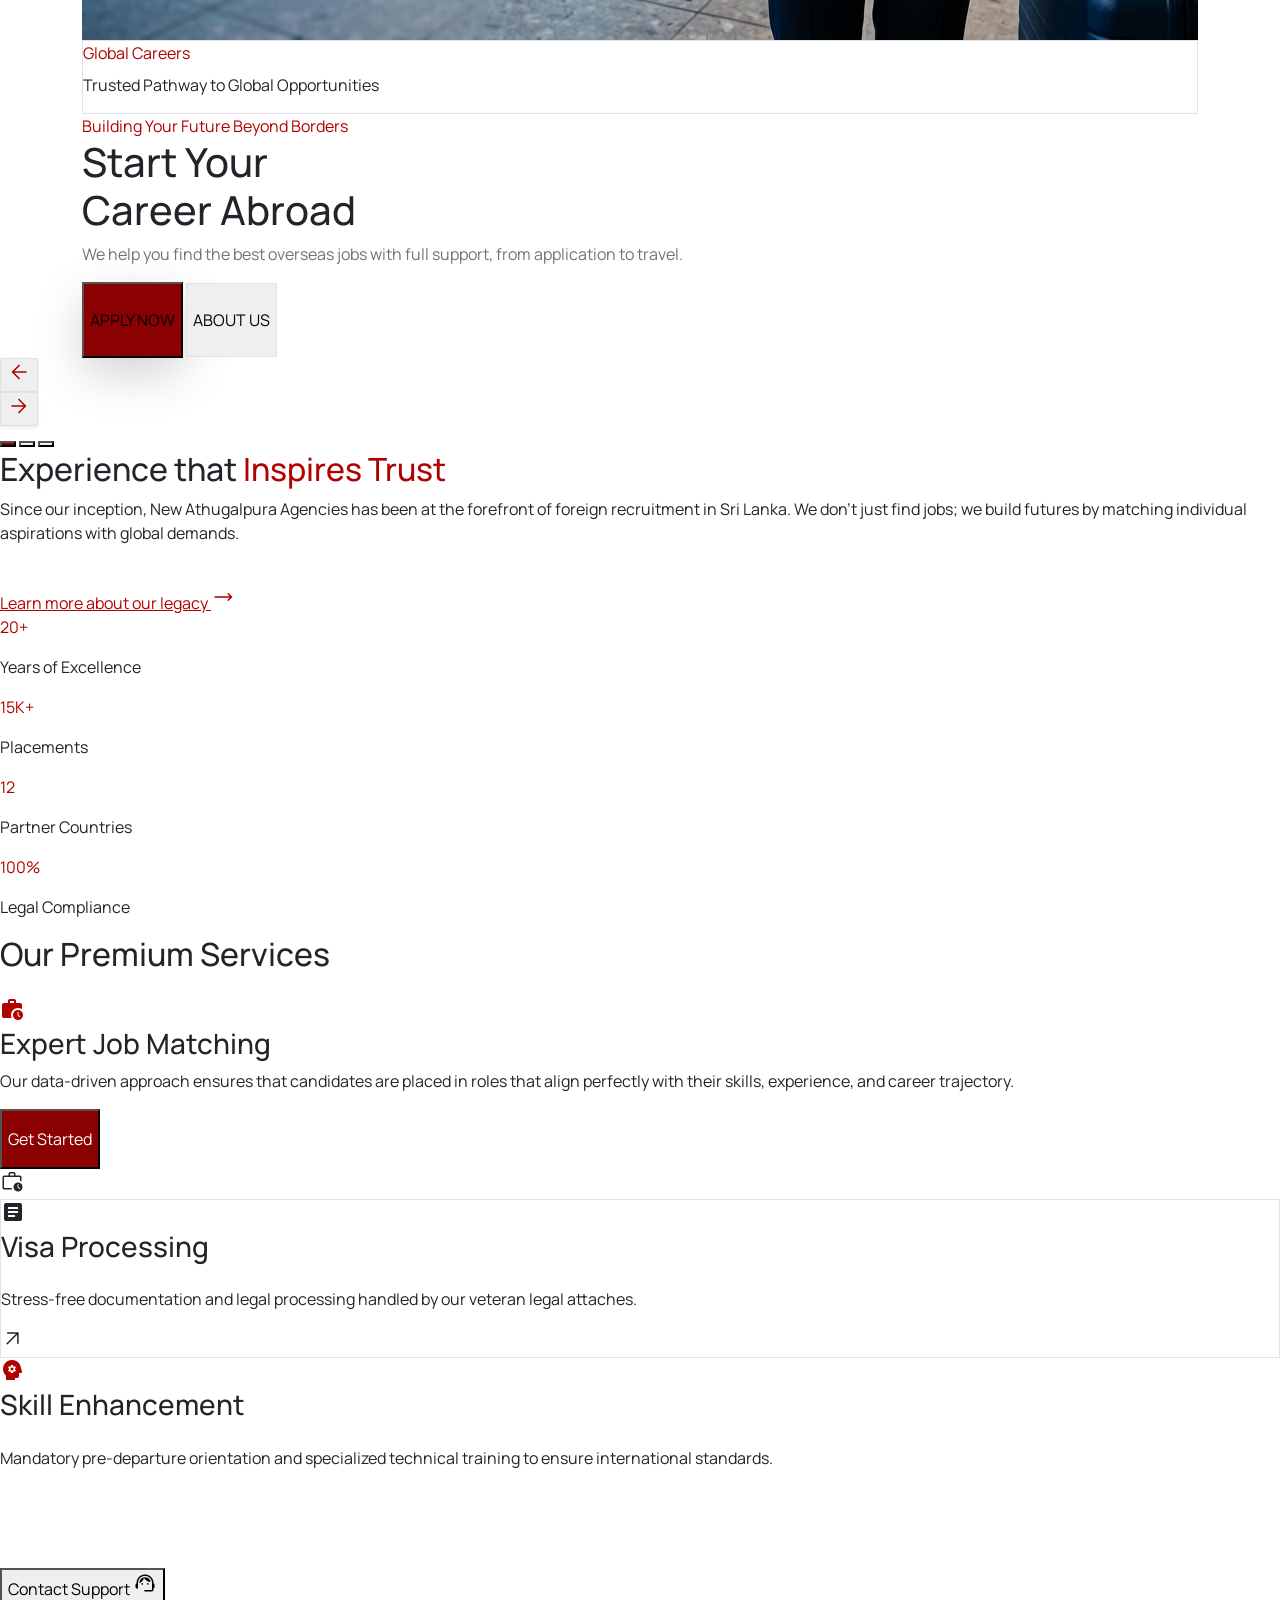
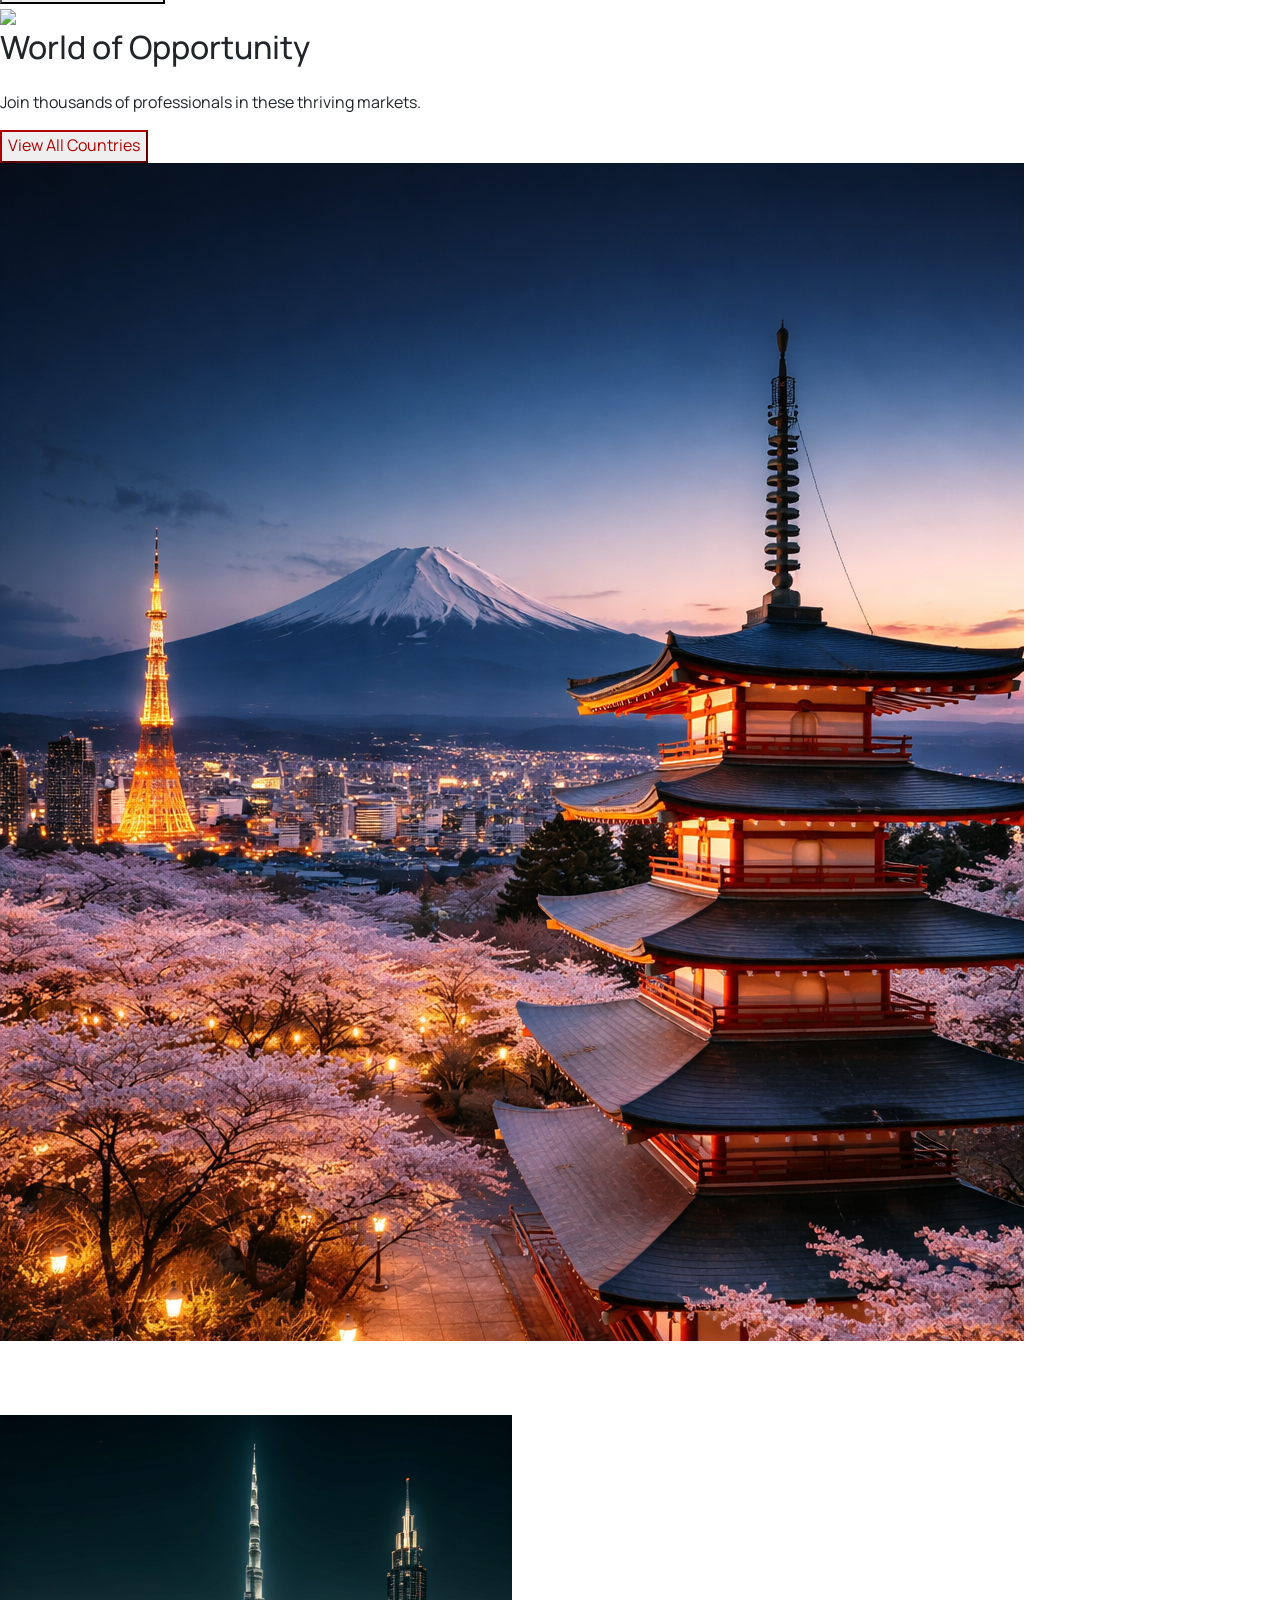
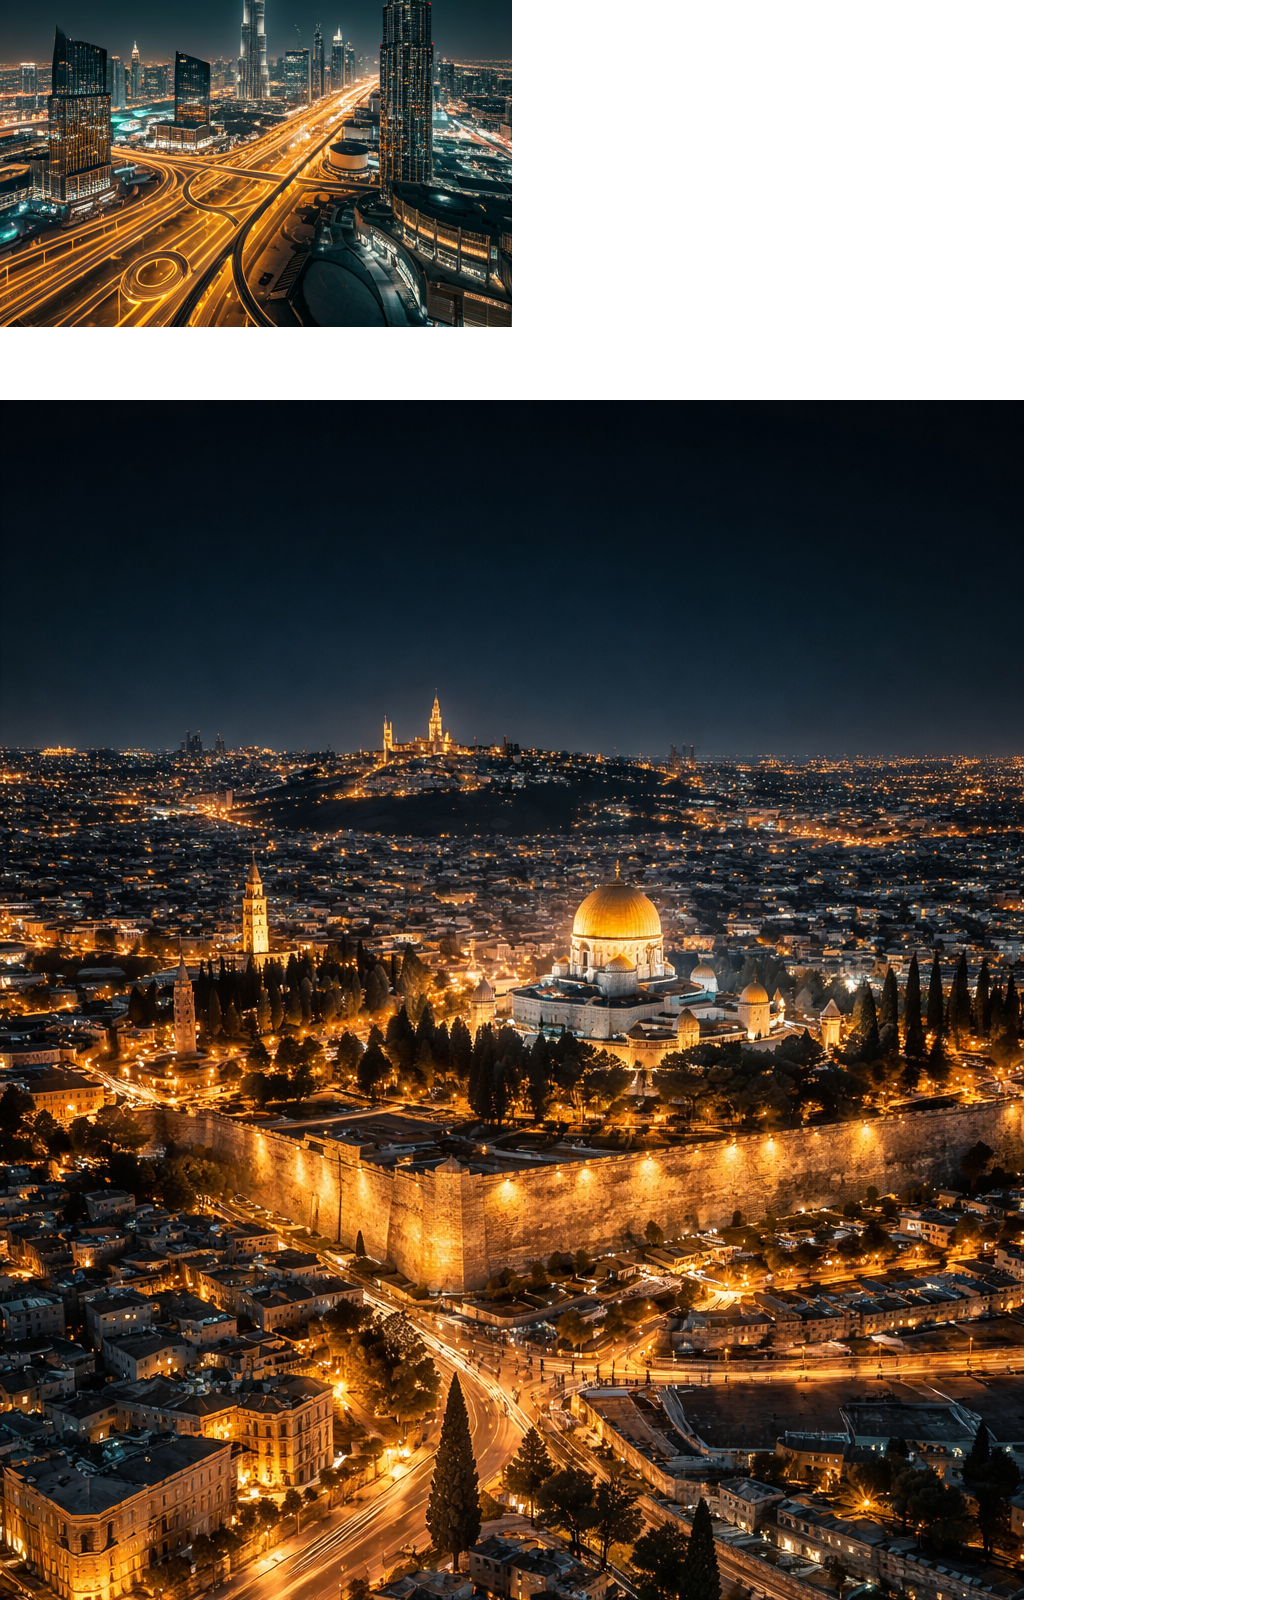
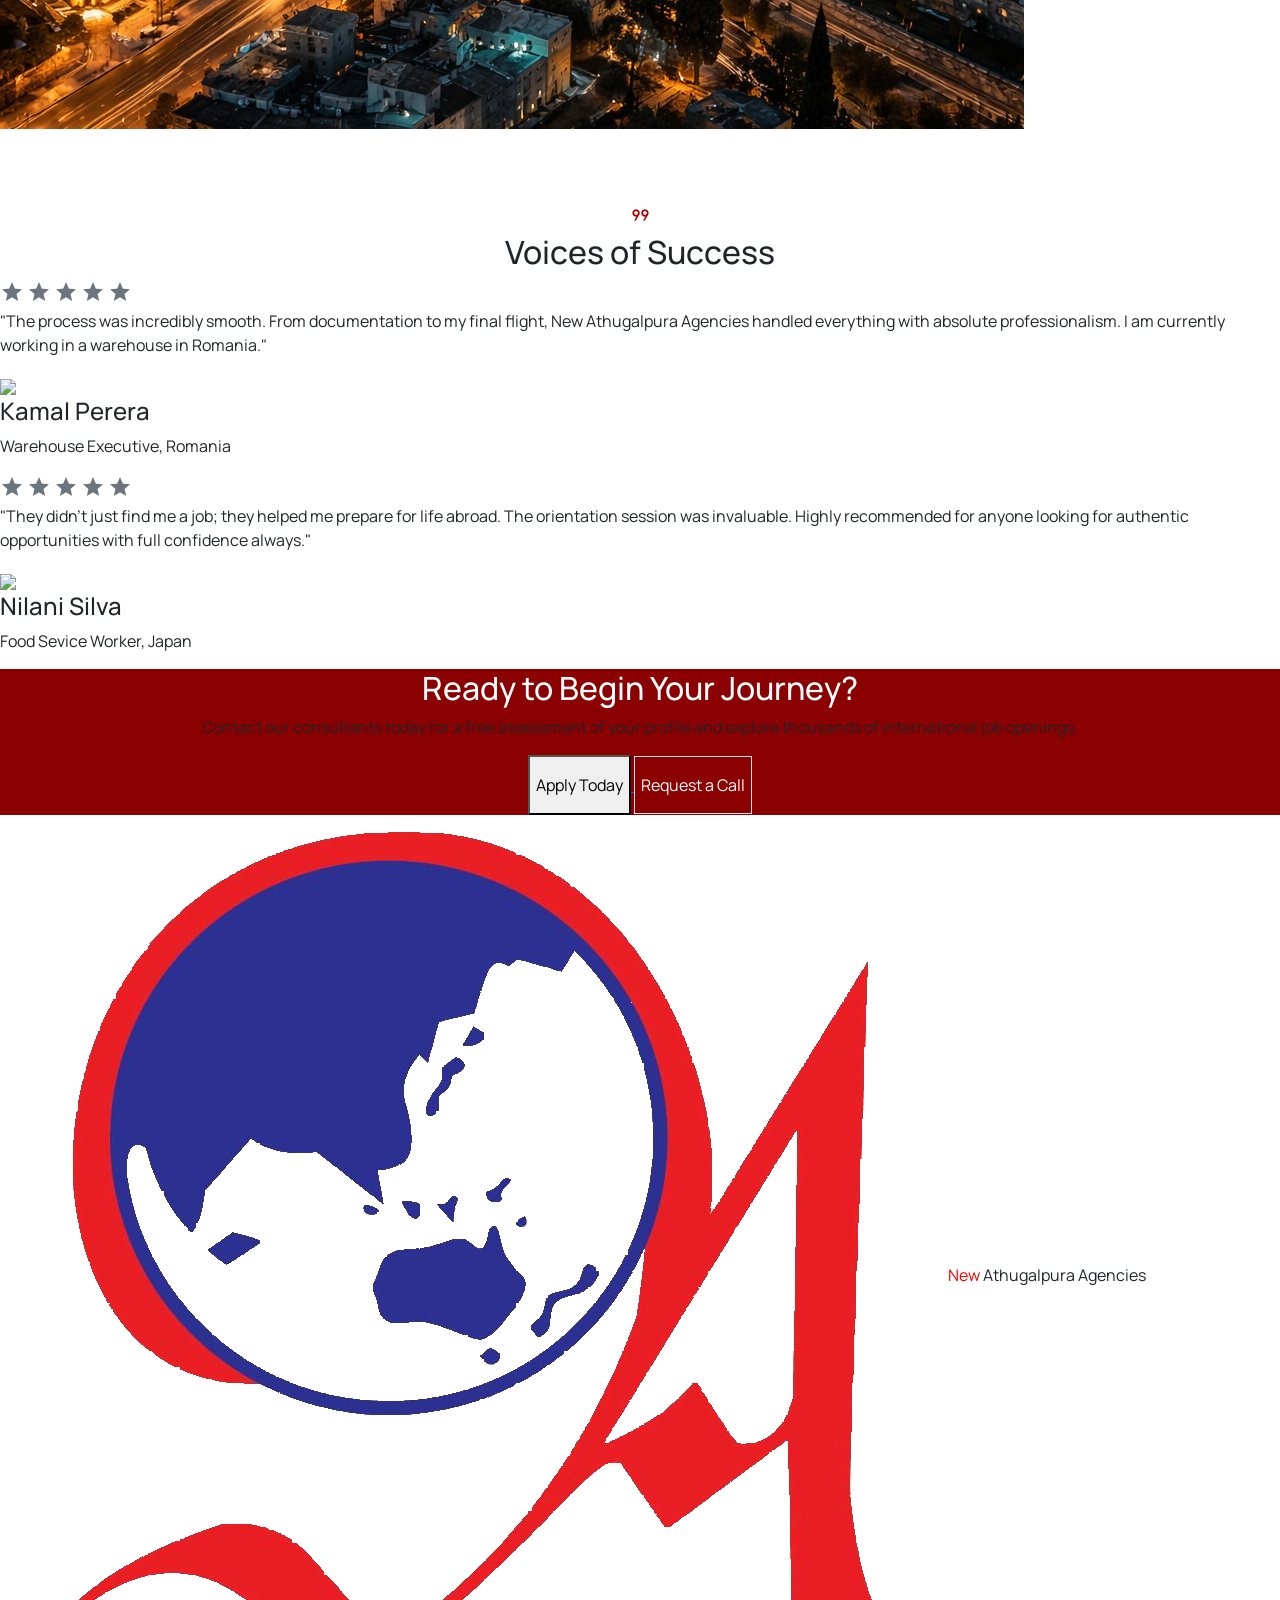
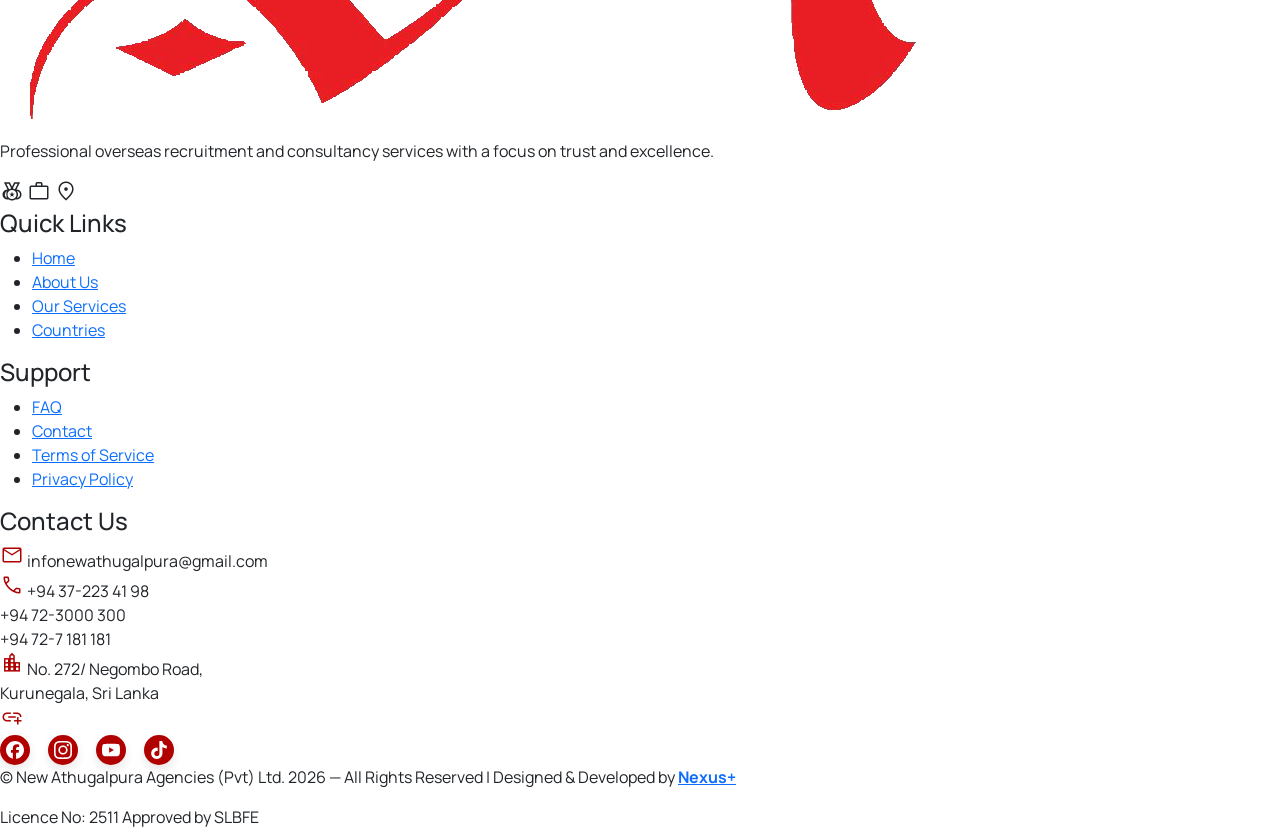
==== commit 7d431064: "Add files via upload" ====
--- a/index.html
+++ b/index.html
@@ -3,12 +3,13 @@
 <html class="light" lang="en"><head>
 <meta charset="utf-8"/>
 <meta content="width=device-width, initial-scale=1.0" name="viewport"/>
-<link rel="stylesheet" href="src/bootstrap.css">
+<title>Home | New Athugalpura Agencies</title>
 <link rel="stylesheet" href="style.css">
 <link rel="icon" href="src/LOGO.png">
 <link href="https://fonts.googleapis.com/css2?family=EB+Garamond:ital,wght@0,400;0,700;1,400;1,700&amp;family=Manrope:wght@400;500;600;700;800&amp;display=swap" rel="stylesheet"/>
 <link href="https://fonts.googleapis.com/css2?family=Material+Symbols+Outlined:wght,FILL@100..700,0..1&amp;display=swap" rel="stylesheet"/>
 <script src="https://cdn.tailwindcss.com?plugins=forms,container-queries"></script>
+<link rel="stylesheet" href="src/bootstrap.css">
 <script id="tailwind-config">
       tailwind.config = {
         darkMode: "class",
@@ -102,8 +103,8 @@
 <body class="bg-background text-on-surface">
 <!-- TopAppBar from JSON -->
 <!-- TopNavBar (Desktop) -->
-<header class="fixed top-0 left-0 right-0 z-40 bg-[#FFF9EF] dark:bg-stone-900/80 backdrop-blur-md shadow-[0_20px_40px_rgba(29,27,22,0.06)] hidden md:block">
-<div class="max-w-7xl mx-auto flex justify-between items-center w-full px-8 py-4">
+<header class="fixed top-0 left-0 right-0 z-40 bg-[#fff9ef5b] dark:bg-stone-900/80 backdrop-blur-md shadow-[0_20px_40px_rgba(29,27,22,0.06)] hidden md:block">
+<div class="max-w-7xl mx-auto flex justify-between items-center w-full px-8 py-3">
 <div class="flex items-center gap-3">
 <img alt="Company Logo" class="h-12 w-12 object-contain" data-alt="Minimalist geometric logo for New Athugalpura Agencies in deep red and white, professional recruitment aesthetic" src="src/LOGO.png"/>
 <span class="text-xl font-bold text-[#1D1B16] dark:text-stone-100 font-headline tracking-tight"><span style="color: red;">New</span> Athugalpura Agencies</span>
@@ -488,9 +489,43 @@
 <a href="application.html">
 <button class="bg-secondary-container text-on-secondary-fixed px-8 md:px-10 py-3 md:py-4 rounded-full font-headline font-bold text-base md:text-lg hover:scale-105 transition-transform">Apply Today</button>
 </a>
+<a data-bs-toggle="modal" data-bs-target="#requestCall" role="button">
 <button class="bg-transparent border border-white/50 text-white px-8 md:px-10 py-3 md:py-4 rounded-full font-headline font-bold text-base md:text-lg hover:bg-white/10 transition-colors">Request a Call</button>
-</div>
-</div>
+</a>
+</div>
+</div>
+
+<!--Modal for request call-->
+
+<div class="modal fade" id="requestCall" >
+  <div class="modal-dialog modal-dialog-centered">
+    <div class="modal-content" style="background-color: #FFF9EF; border-radius: 20px;">
+    <form action="" method="post" name="requestCall">
+      <div class="modal-header">
+        <h1 class="modal-title fs-5" id="exampleModalToggleLabel"><b>Request a Call</b></h1>
+        <button type="button" class="btn-close" data-bs-dismiss="modal" aria-label="Close"></button>
+      </div>
+      <div class="modal-body">
+            <div class="relative">
+            <input class="peer w-full border-0 border-outline-variant/30 py-3 px-0 focus:ring-0  transition-all font-body text-on-surface " id="callingName" name="callingName" placeholder=" " type="text" required onkeyup="textCallingNameValidator(this)"/>
+            <label class="absolute left-0 top-3 text-on-surface-variant/60 font-label pointer-events-none transition-all peer-focus:-top-4 peer-focus:text-xs peer-focus:text-secondary peer-[:not(:placeholder-shown)]:-top-4 peer-[:not(:placeholder-shown)]:text-xs" for="fullname">Calling Name*</label>
+            </div><br>
+            <div class="relative">
+            <input class="peer w-full border-0 border-outline-variant/30 py-3 px-0 focus:ring-0  transition-all font-body text-on-surface" id="phone" name="phone" placeholder=" " type="tel" required  onkeyup="textMobileValidator(this)"/>
+            <label class="absolute left-0 top-3 text-on-surface-variant/60 font-label pointer-events-none transition-all peer-focus:-top-4 peer-focus:text-xs peer-focus:text-secondary peer-[:not(:placeholder-shown)]:-top-4 peer-[:not(:placeholder-shown)]:text-xs" for="phone">Phone Number*</label>
+            </div>
+      </div>
+      <div class="modal-footer">
+        <button data-bs-target="#requestCallSubmit" data-bs-toggle="modal" data-bs-dismiss="modal" class="w-full md:w-auto bg-gradient-to-br from-primary-container to-primary text-on-primary rounded-lg font-headline font-bold text-lg shadow-xl shadow-primary/20 hover:scale-[1.02] active:scale-95 transition-all flex items-center justify-center gap-3" type="submit" style="width: 100%; height:50px;">
+                                    Confirm Request
+                                    <span class="material-symbols-outlined text-xl">arrow_forward</span>
+        </button>
+      </div>
+      </form>
+    </div>
+  </div>
+</div>
+
 <!-- Decorative Elements -->
 <div class="absolute -top-24 -left-24 w-64 h-64 bg-white/5 rounded-full blur-3xl"></div>
 <div class="absolute -bottom-24 -right-24 w-96 h-96 bg-secondary/20 rounded-full blur-3xl"></div>
@@ -555,8 +590,8 @@
 <span class="material-symbols-outlined text-primary text-lg">add_link</span>
                         <div class="social-container">
                             <a class="fbfooter" href="https://web.facebook.com/newathugalpura" target="_blank"><svg role="img" viewBox="0 0 24 24" xmlns="http://www.w3.org/2000/svg"><title>Facebook</title><path d="M9.101 23.691v-7.98H6.627v-3.667h2.474v-1.58c0-4.085 1.848-5.978 5.858-5.978.401 0 .955.042 1.468.103a8.68 8.68 0 0 1 1.141.195v3.325a8.623 8.623 0 0 0-.653-.036 26.805 26.805 0 0 0-.733-.009c-.707 0-1.259.096-1.675.309a1.686 1.686 0 0 0-.679.622c-.258.42-.374.995-.374 1.752v1.297h3.919l-.386 2.103-.287 1.564h-3.246v8.245C19.396 23.238 24 18.179 24 12.044c0-6.627-5.373-12-12-12s-12 5.373-12 12c0 5.628 3.874 10.35 9.101 11.647Z"/></svg></a>
-                            <a class="infooter" href="#" target="_blank"><svg role="img" viewBox="0 0 24 24" xmlns="http://www.w3.org/2000/svg"><title>Instagram</title><path d="M7.0301.084c-1.2768.0602-2.1487.264-2.911.5634-.7888.3075-1.4575.72-2.1228 1.3877-.6652.6677-1.075 1.3368-1.3802 2.127-.2954.7638-.4956 1.6365-.552 2.914-.0564 1.2775-.0689 1.6882-.0626 4.947.0062 3.2586.0206 3.6671.0825 4.9473.061 1.2765.264 2.1482.5635 2.9107.308.7889.72 1.4573 1.388 2.1228.6679.6655 1.3365 1.0743 2.1285 1.38.7632.295 1.6361.4961 2.9134.552 1.2773.056 1.6884.069 4.9462.0627 3.2578-.0062 3.668-.0207 4.9478-.0814 1.28-.0607 2.147-.2652 2.9098-.5633.7889-.3086 1.4578-.72 2.1228-1.3881.665-.6682 1.0745-1.3378 1.3795-2.1284.2957-.7632.4966-1.636.552-2.9124.056-1.2809.0692-1.6898.063-4.948-.0063-3.2583-.021-3.6668-.0817-4.9465-.0607-1.2797-.264-2.1487-.5633-2.9117-.3084-.7889-.72-1.4568-1.3876-2.1228C21.2982 1.33 20.628.9208 19.8378.6165 19.074.321 18.2017.1197 16.9244.0645 15.6471.0093 15.236-.005 11.977.0014 8.718.0076 8.31.0215 7.0301.0839m.1402 21.6932c-1.17-.0509-1.8053-.2453-2.2287-.408-.5606-.216-.96-.4771-1.3819-.895-.422-.4178-.6811-.8186-.9-1.378-.1644-.4234-.3624-1.058-.4171-2.228-.0595-1.2645-.072-1.6442-.079-4.848-.007-3.2037.0053-3.583.0607-4.848.05-1.169.2456-1.805.408-2.2282.216-.5613.4762-.96.895-1.3816.4188-.4217.8184-.6814 1.3783-.9003.423-.1651 1.0575-.3614 2.227-.4171 1.2655-.06 1.6447-.072 4.848-.079 3.2033-.007 3.5835.005 4.8495.0608 1.169.0508 1.8053.2445 2.228.408.5608.216.96.4754 1.3816.895.4217.4194.6816.8176.9005 1.3787.1653.4217.3617 1.056.4169 2.2263.0602 1.2655.0739 1.645.0796 4.848.0058 3.203-.0055 3.5834-.061 4.848-.051 1.17-.245 1.8055-.408 2.2294-.216.5604-.4763.96-.8954 1.3814-.419.4215-.8181.6811-1.3783.9-.4224.1649-1.0577.3617-2.2262.4174-1.2656.0595-1.6448.072-4.8493.079-3.2045.007-3.5825-.006-4.848-.0608M16.953 5.5864A1.44 1.44 0 1 0 18.39 4.144a1.44 1.44 0 0 0-1.437 1.4424M5.8385 12.012c.0067 3.4032 2.7706 6.1557 6.173 6.1493 3.4026-.0065 6.157-2.7701 6.1506-6.1733-.0065-3.4032-2.771-6.1565-6.174-6.1498-3.403.0067-6.156 2.771-6.1496 6.1738M8 12.0077a4 4 0 1 1 4.008 3.9921A3.9996 3.9996 0 0 1 8 12.0077"/></svg></a>
-                            <a class="utfooter" href="#" target="_blank"><svg role="img" viewBox="0 0 24 24" xmlns="http://www.w3.org/2000/svg"><title>YouTube</title><path d="M23.498 6.186a3.016 3.016 0 0 0-2.122-2.136C19.505 3.545 12 3.545 12 3.545s-7.505 0-9.377.505A3.017 3.017 0 0 0 .502 6.186C0 8.07 0 12 0 12s0 3.93.502 5.814a3.016 3.016 0 0 0 2.122 2.136c1.871.505 9.376.505 9.376.505s7.505 0 9.377-.505a3.015 3.015 0 0 0 2.122-2.136C24 15.93 24 12 24 12s0-3.93-.502-5.814zM9.545 15.568V8.432L15.818 12l-6.273 3.568z"/></svg></a>
+                            <a class="infooter" href="MaintenancePage.html" target="_blank"><svg role="img" viewBox="0 0 24 24" xmlns="http://www.w3.org/2000/svg"><title>Instagram</title><path d="M7.0301.084c-1.2768.0602-2.1487.264-2.911.5634-.7888.3075-1.4575.72-2.1228 1.3877-.6652.6677-1.075 1.3368-1.3802 2.127-.2954.7638-.4956 1.6365-.552 2.914-.0564 1.2775-.0689 1.6882-.0626 4.947.0062 3.2586.0206 3.6671.0825 4.9473.061 1.2765.264 2.1482.5635 2.9107.308.7889.72 1.4573 1.388 2.1228.6679.6655 1.3365 1.0743 2.1285 1.38.7632.295 1.6361.4961 2.9134.552 1.2773.056 1.6884.069 4.9462.0627 3.2578-.0062 3.668-.0207 4.9478-.0814 1.28-.0607 2.147-.2652 2.9098-.5633.7889-.3086 1.4578-.72 2.1228-1.3881.665-.6682 1.0745-1.3378 1.3795-2.1284.2957-.7632.4966-1.636.552-2.9124.056-1.2809.0692-1.6898.063-4.948-.0063-3.2583-.021-3.6668-.0817-4.9465-.0607-1.2797-.264-2.1487-.5633-2.9117-.3084-.7889-.72-1.4568-1.3876-2.1228C21.2982 1.33 20.628.9208 19.8378.6165 19.074.321 18.2017.1197 16.9244.0645 15.6471.0093 15.236-.005 11.977.0014 8.718.0076 8.31.0215 7.0301.0839m.1402 21.6932c-1.17-.0509-1.8053-.2453-2.2287-.408-.5606-.216-.96-.4771-1.3819-.895-.422-.4178-.6811-.8186-.9-1.378-.1644-.4234-.3624-1.058-.4171-2.228-.0595-1.2645-.072-1.6442-.079-4.848-.007-3.2037.0053-3.583.0607-4.848.05-1.169.2456-1.805.408-2.2282.216-.5613.4762-.96.895-1.3816.4188-.4217.8184-.6814 1.3783-.9003.423-.1651 1.0575-.3614 2.227-.4171 1.2655-.06 1.6447-.072 4.848-.079 3.2033-.007 3.5835.005 4.8495.0608 1.169.0508 1.8053.2445 2.228.408.5608.216.96.4754 1.3816.895.4217.4194.6816.8176.9005 1.3787.1653.4217.3617 1.056.4169 2.2263.0602 1.2655.0739 1.645.0796 4.848.0058 3.203-.0055 3.5834-.061 4.848-.051 1.17-.245 1.8055-.408 2.2294-.216.5604-.4763.96-.8954 1.3814-.419.4215-.8181.6811-1.3783.9-.4224.1649-1.0577.3617-2.2262.4174-1.2656.0595-1.6448.072-4.8493.079-3.2045.007-3.5825-.006-4.848-.0608M16.953 5.5864A1.44 1.44 0 1 0 18.39 4.144a1.44 1.44 0 0 0-1.437 1.4424M5.8385 12.012c.0067 3.4032 2.7706 6.1557 6.173 6.1493 3.4026-.0065 6.157-2.7701 6.1506-6.1733-.0065-3.4032-2.771-6.1565-6.174-6.1498-3.403.0067-6.156 2.771-6.1496 6.1738M8 12.0077a4 4 0 1 1 4.008 3.9921A3.9996 3.9996 0 0 1 8 12.0077"/></svg></a>
+                            <a class="utfooter" href="MaintenancePage.html" target="_blank"><svg role="img" viewBox="0 0 24 24" xmlns="http://www.w3.org/2000/svg"><title>YouTube</title><path d="M23.498 6.186a3.016 3.016 0 0 0-2.122-2.136C19.505 3.545 12 3.545 12 3.545s-7.505 0-9.377.505A3.017 3.017 0 0 0 .502 6.186C0 8.07 0 12 0 12s0 3.93.502 5.814a3.016 3.016 0 0 0 2.122 2.136c1.871.505 9.376.505 9.376.505s7.505 0 9.377-.505a3.015 3.015 0 0 0 2.122-2.136C24 15.93 24 12 24 12s0-3.93-.502-5.814zM9.545 15.568V8.432L15.818 12l-6.273 3.568z"/></svg></a>
                             <a class="ttfooter" href="https://www.tiktok.com/@newathugalpuraagency?is_from_webapp=1&sender_device=pc" target="_blank"><svg role="img" viewBox="0 0 24 24" xmlns="http://www.w3.org/2000/svg"><title>TikTok</title><path d="M12.525.02c1.31-.02 2.61-.01 3.91-.02.08 1.53.63 3.09 1.75 4.17 1.12 1.11 2.7 1.62 4.24 1.79v4.03c-1.44-.05-2.89-.35-4.2-.97-.57-.26-1.1-.59-1.62-.93-.01 2.92.01 5.84-.02 8.75-.08 1.4-.54 2.79-1.35 3.94-1.31 1.92-3.58 3.17-5.91 3.21-1.43.08-2.86-.31-4.08-1.03-2.02-1.19-3.44-3.37-3.65-5.71-.02-.5-.03-1-.01-1.49.18-1.9 1.12-3.72 2.58-4.96 1.66-1.44 3.98-2.13 6.15-1.72.02 1.48-.04 2.96-.04 4.44-.99-.32-2.15-.23-3.02.37-.63.41-1.11 1.04-1.36 1.75-.21.51-.15 1.07-.14 1.61.24 1.64 1.82 3.02 3.5 2.87 1.12-.01 2.19-.66 2.77-1.61.19-.33.4-.67.41-1.06.1-1.79.06-3.57.07-5.36.01-4.03-.01-8.05.02-12.07z"/></svg></a>
                         </div>
                     </div>                
@@ -564,7 +599,8 @@
 </div>
 </div>
 <div class="max-w-7xl mx-auto px-8 py-8 border-t border-on-surface/5 flex flex-col md:flex-row justify-between items-center gap-4">
-<p class="text-xs text-[#1D1B16]/70 dark:text-[#FFF9EF]/70 font-body">© 2024 New Athugalpura Agencies. All rights reserved.</p>
+<p class="text-xs text-[#1D1B16]/70 dark:text-[#FFF9EF]/70 font-body">© New Athugalpura Agencies (Pvt) Ltd. 2026 — All Rights Reserved | Designed & Developed by <a href="https://www.facebook.com/share/1EPGNfBPDD/" target="_blank"><b>Nexus+</b></a>
+</p>
 <div class="flex gap-6">
 <span class="text-xs text-[#1D1B16]/70 dark:text-[#FFF9EF]/70">Licence No: 2511</span>
 <span class="text-xs text-[#1D1B16]/70 dark:text-[#FFF9EF]/70">Approved by SLBFE</span>
@@ -574,7 +610,7 @@
 <!-- Modal -->
 <div class="modal fade" id="exampleModal" tabindex="-1" aria-labelledby="exampleModalLabel" aria-hidden="true">
   <div class="modal-dialog modal-dialog-centered modal-lg">
-    <div class="modal-content">
+    <div class="modal-content" style="background-color: #FFF9EF;">
       <div class="modal-header">
         <button type="button" class="btn-close" data-bs-dismiss="modal" aria-label="Close"></button>
       </div>
@@ -648,125 +684,7 @@
   </div>
 </div>
 </footer>
-<script>
-    function animateCounters() {
-        const counters = document.querySelectorAll('.counter');
-        const speed = 200; // The lower the slower
-
-        counters.forEach(counter => {
-            const updateCount = () => {
-                const target = parseInt(counter.getAttribute('data-target'));
-                const count = parseInt(counter.innerText);
-
-                // Lower inc means smoother and slower animation
-                const inc = target / speed;
-
-                if (count < target) {
-                    // Add inc to count and output in counter
-                    counter.innerText = Math.ceil(count + inc);
-                    // Call function every ms
-                    setTimeout(updateCount, 15);
-                } else {
-                    counter.innerText = target;
-                }
-            };
-            updateCount();
-        });
-    }
-
-    // Intersection Observer to trigger when section is in view
-    const statsSection = document.getElementById('stats-section');
-    const observerOptions = {
-        root: null,
-        threshold: 0.1 // 10% of the section is visible
-    };
-
-    const observer = new IntersectionObserver((entries, observer) => {
-        entries.forEach(entry => {
-            if (entry.isIntersecting) {
-                animateCounters();
-                observer.unobserve(entry.target); // Only animate once
-            }
-        });
-    }, observerOptions);
-
-    if (statsSection) {
-        observer.observe(statsSection);
-    }
-</script>
-<script>
-    document.addEventListener('DOMContentLoaded', () => {
-        const slides = document.querySelectorAll('.carousel-slide');
-        const dots = document.querySelectorAll('.dot-btn');
-        const prevBtn = document.getElementById('prev-slide');
-        const nextBtn = document.getElementById('next-slide');
-        let currentIndex = 0;
-        let slideInterval;
-
-        function updateCarousel(newIndex) {
-            // Handle wrap around
-            if (newIndex < 0) newIndex = slides.length - 1;
-            if (newIndex >= slides.length) newIndex = 0;
-
-            // Update slides
-            slides.forEach((slide, idx) => {
-                if (idx === newIndex) {
-                    slide.classList.add('active');
-                } else {
-                    slide.classList.remove('active');
-                }
-            });
-
-            // Update dots
-            dots.forEach((dot, idx) => {
-                if (idx === newIndex) {
-                    dot.classList.add('bg-primary');
-                    dot.classList.remove('bg-outline-variant');
-                } else {
-                    dot.classList.remove('bg-primary');
-                    dot.classList.add('bg-outline-variant');
-                }
-            });
-
-            currentIndex = newIndex;
-        }
-
-        function startAutoSlide() {
-            stopAutoSlide();
-            slideInterval = setInterval(() => {
-                updateCarousel(currentIndex + 1);
-            }, 6000); // 6 seconds per slide
-        }
-
-        function stopAutoSlide() {
-            clearInterval(slideInterval);
-        }
-
-        prevBtn.addEventListener('click', () => {
-            updateCarousel(currentIndex - 1);
-            startAutoSlide();
-        });
-
-        nextBtn.addEventListener('click', () => {
-            updateCarousel(currentIndex + 1);
-            startAutoSlide();
-        });
-
-        dots.forEach(dot => {
-            dot.addEventListener('click', () => {
-                const index = parseInt(dot.getAttribute('data-index'));
-                updateCarousel(index);
-                startAutoSlide();
-            });
-        });
-
-        // Initialize
-        startAutoSlide();
-    });
-
-
-    
-</script>
 
 <script src="src/bootstrap.bundle.min.js"></script>
-</body></html>
+<script src="js.js"></script>
+</body></html>
--- a/style.css
+++ b/style.css
@@ -49,4 +49,9 @@
 
 .mainC{
     top: 100px;
+}
+
+input::placeholder {
+  color: grey;
+  opacity: 1; /* Ensures color displays correctly in all browsers */
 }
